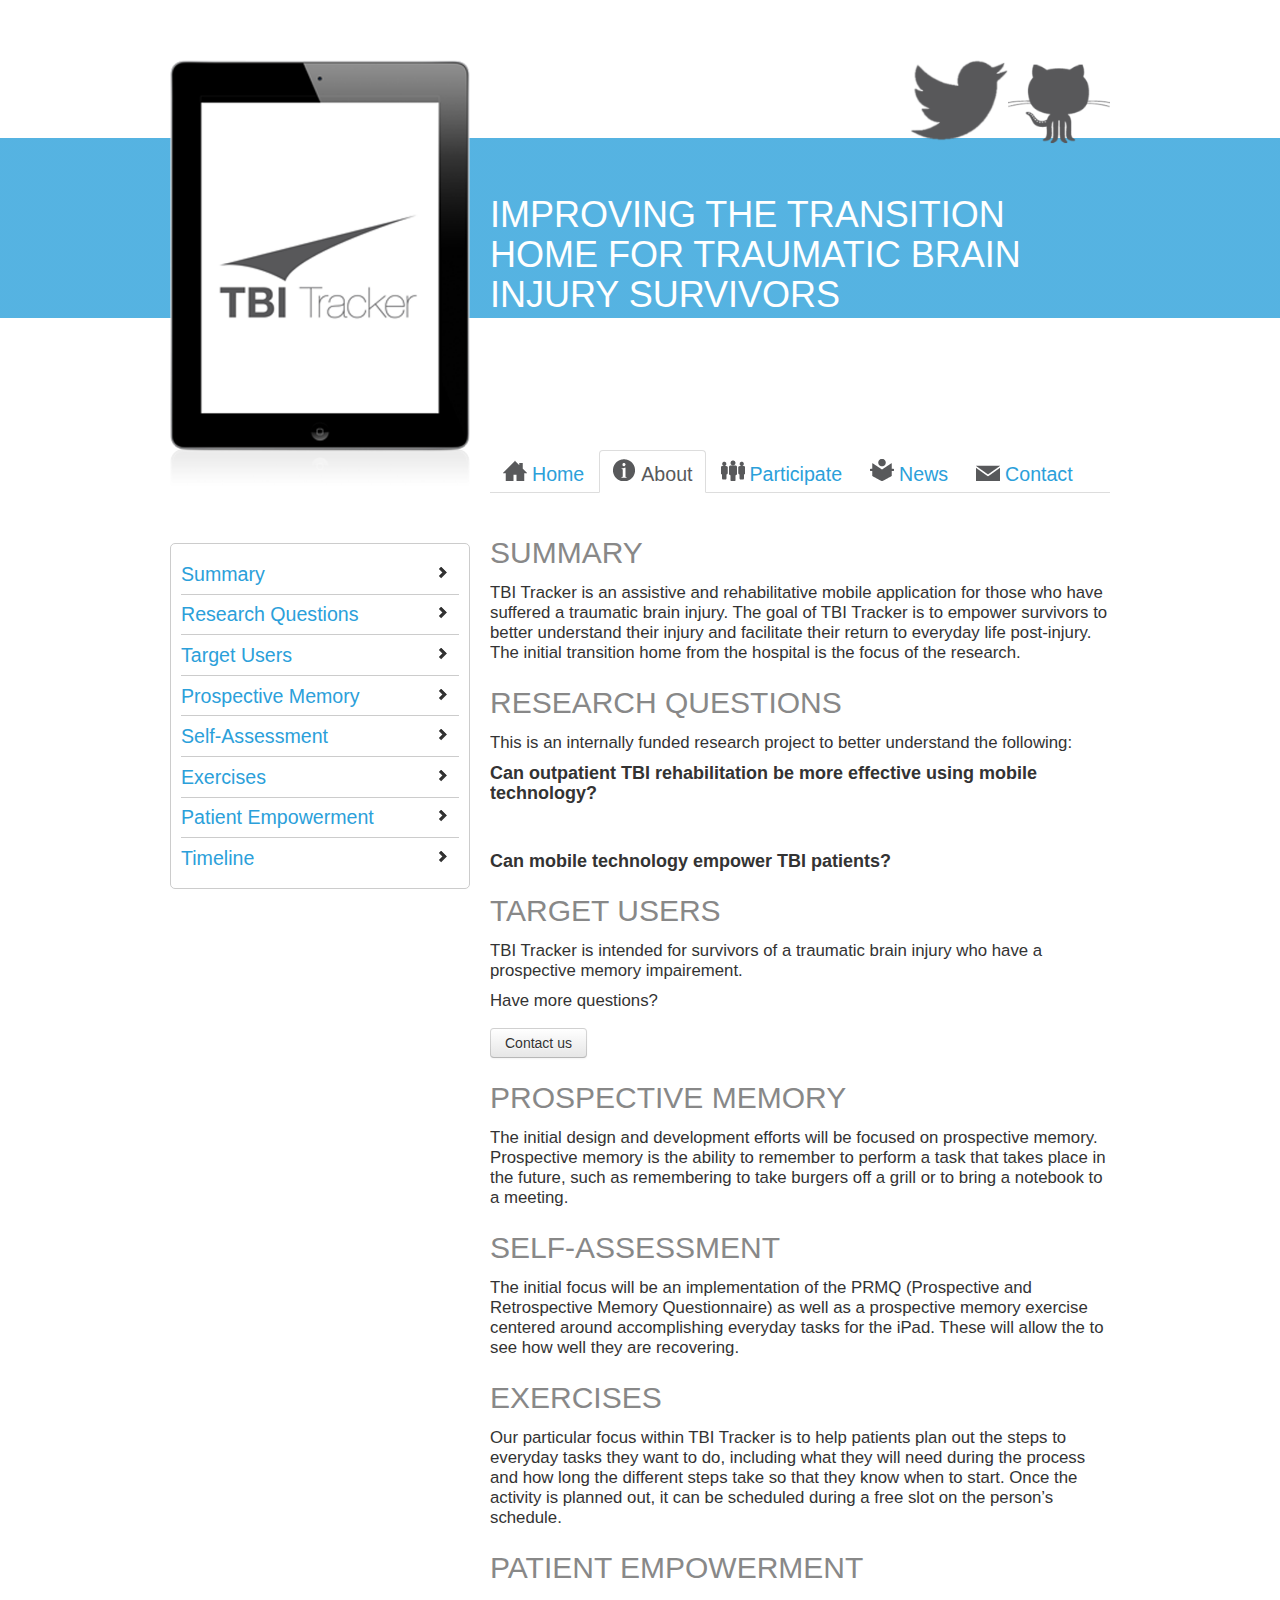
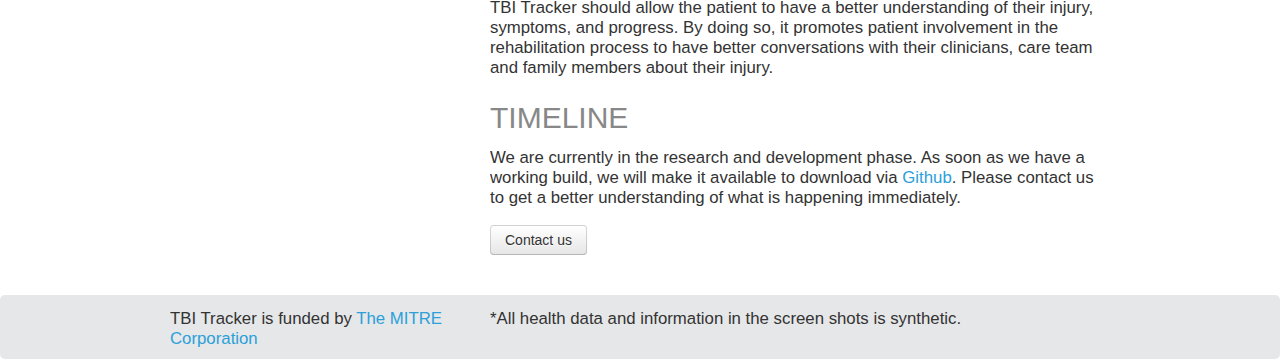
==== about.html @ c013d0bd "Revisions" ====
<!doctype html>
<html>
	<head> 
	  <meta charset=utf-8>
	  <title>TBI Tracker | About</title>
	    <!-- Enable IE9 Standards mode -->
	  <meta http-equiv="X-UA-Compatible" content="IE=9" >
	    <!--[if lt IE 9]>
	    <script src="//html5shiv.googlecode.com/svn/trunk/html5.js"></script>
	    <![endif]-->
		<link rel="stylesheet" href="css/master.css" type="text/css" />  
	  <link rel="icon" type="image/png" href="images/TBI_small.png"/>
	  <meta name="viewport" content="width=device-width, initial-scale=1.0">
	  <script src="http://ajax.googleapis.com/ajax/libs/jquery/1.7.1/jquery.min.js"></script>
	  
	    <script>
				$(document).ready(function () {  
				  var top = $('#sidebar').offset().top - parseFloat($('#sidebar').css('marginTop').replace(/auto/, 0));
				  
				  console.log($('#sidebar').css('marginTop'));
				  
				  console.log(top);
				  
				  $(window).scroll(function (event) {
				    // what the y position of the scroll is
			    	var y = $(this).scrollTop();
			  
			    // whether that's below the form
			    	if (y >= top) {
			      // if so, ad the fixed class
			     	 $('#sidebar').addClass('fixed');
			   	 } else {
			      // otherwise remove it
			      $('#sidebar').removeClass('fixed');
			    }
			  });
			});
	    </script>
  </head>
	<body class="wrapper">
	 	<header class="">
	 		<div class="vignette">
	 		</div>
 			<div class="container">
 				<div class="row">
 					<div class="span4">
 						<img id="ipad" src="images/iPad_US_Vertical_sRGB.png">
 					</div>
 					<div class="span8">
 						<div class="row">
 							<div class="offset4 span4">
		 						<span class="external-bar twitt">
		 							<a href="https://github.com/TBITracker">
		 								<img src="images/octocat.png" alt="GitHub Logo" /></a>
		 						</span>
		 						<span class="external-bar">
		 							<a href="https://twitter.com/TBITracker">
		 								<img src="images/twitter-bird-light-bgs.png" alt="Twitter Logo" /></a>
		 						</span>
		 					</div>
 						</div>
 						<div class="row">
 							<div class="span8">
 								<h1 class="tag">Improving the Transition Home for TRAUMATIC BRAIN INJURY Survivors</h1>
 							</div>
 						</div>
 						<div class="row">
 							<div class="span8">
 								<nav class="tabbable">
									<ul class="nav nav-tabs">
										<li class="">
											<a href="index.html"><img src="images/home.png" alt="homeIcon" />Home</a></li>
										<li class="active">
											<a href="about.html"><img src="images/about.png" alt="homeIcon"/>About</a></li>
										<li class="">
											<a href="participate.html"><img src="images/part.png" alt="homeIcon"/>Participate</a></li>
										<li class="">
											<a href="news.html"><img src="images/news.png" alt="homeIcon"/>News</a></li>
										<li class=""><a href="contact.html"><img src="images/contact.png" alt="homeIcon"/>Contact</a></li>
									</ul>
								</nav>
 							</div>
 						</div>
 					</div>
 				</div>	
			</div>
		</header>
		<div class="container content">
			<div class="row">
				<div id="sidebarwrapper" class="">
					<div class="tabs-left sidenav span4" id="sidebar">
						<ul class=""> 
							<li>
								<a href="#summarya">Summary
									<i class="icon-chevron-right"></i>
								</a>
							</li>
							<li>
								<a href="#researchq">Research Questions
									<i class="icon-chevron-right"></i>
								</a>
							</li>
							<li>
								<a href="#targetu">Target Users
									<i class="icon-chevron-right"></i>
								</a>	
							</li>
							<li>
								<a href="#memory">Prospective Memory
									<i class="icon-chevron-right"></i>
								</a>
							</li>
							<li>
								<a href="#assessment">Self-Assessment
									<i class="icon-chevron-right"></i>
								</a>
							</li>
							<li>
								<a href="#exercise">Exercises
									<i class="icon-chevron-right"></i>
								</a>
							</li>
							<li>						
								<a href="#empowerment">Patient Empowerment
										<i class="icon-chevron-right"></i>
								</a>
							</li>
							<li>
								<a href="#timeline">Timeline
									<i class="icon-chevron-right"></i>
								</a>
							</li>
						</ul>
					</div>
				</div>
				<div class="offset4 span8 tab-content">
					<section id="summarya">
						<h2>Summary</h2>
						<p>TBI Tracker is an assistive and rehabilitative mobile application for those who have suffered a traumatic brain injury.  The goal of TBI Tracker is to empower survivors to better understand their injury and facilitate their return to everyday life post-injury.  The initial transition home from the hospital is the focus of the research.</p>
					</section>
					<section id="researchq">
						<h2>Research Questions</h2>
						<p>This is an internally funded research project to better understand the following:
						</p>
						<h4>Can outpatient TBI rehabilitation be more effective using mobile technology?</h4>
						<br>
						<h4>Can mobile technology empower TBI patients?</h4>
					</section>
					<section id="targetu">
						<h2>Target Users</h2>
						<p>TBI Tracker is intended for survivors of a traumatic brain injury who have a prospective memory impairement.
						</p>
						<p>Have more questions? 
						</p>
						<a class="btn" href="contact.html">Contact us</a>
					<section id="memory">
						<h2>Prospective Memory</h2>

						<p>The initial design and development efforts will be focused on prospective memory. Prospective memory is the ability to remember to perform a task that takes place in the future, such as remembering to take burgers off a grill or to bring a notebook to a meeting.  </p>
					</section>
					<section id="assessment">
						<h2>Self-Assessment</h2>
						<p>
						The initial focus will be an implementation of the PRMQ (Prospective and Retrospective Memory Questionnaire) as well as a prospective memory exercise centered around accomplishing everyday tasks for the iPad.  These will allow the to see how well they are recovering.</p>
					</section>
					<section id="exercise">
						<h2>Exercises</h2>
						<p>
						Our particular focus within TBI Tracker is to help patients plan out the steps to everyday tasks they want to do, including what they will need during the process and how long the different steps take so that they know when to start.  Once the activity is planned out, it can be scheduled during a free slot on the person’s schedule.</p>
					</section>
					<section id="empowerment">
						<h2>Patient Empowerment</h2>

						<p>TBI Tracker should allow the patient to have a better understanding of their injury, symptoms, and progress.  By doing so, it promotes patient involvement in the rehabilitation process to have better conversations with their clinicians, care team and family members about their injury.</p>
					</section>
					<section id="timeline">
						<h2>Timeline</h2>

						<p>We are currently in the research and development phase.  As soon as we have a working build, we will make it available to download via <a href="https://github.com/TBITracker">Github</a>.  Please contact us to get a better understanding of what is happening immediately.</p> <a href="contact.html" class="btn">Contact us</a>
					</section>
			</div>
		</div>
	</div>
		<footer id="footer">
			<div class="container">
				<div class="row"> 
					<div class="span4">
						<p>TBI Tracker is funded by 
							<a href="http://www.mitre.org/">
								The MITRE Corporation</a>
						</p>
					</div>
					<div class="span8">
						<p>*All health data and information in the screen shots is synthetic.
						</p>
					</div>
				</div>
			</div>
		</footer>
		  <script src="js/jquery-1.7.2.min.js" type="text/javascript"></script>
		  <script src="bootstrap/js/bootstrap.min.js" type="text/javascript"></script>
	</body>
</html>
---- css/master.css ----
/*
 * Bootstrap v2.0.4
 *
 * Copyright 2012 Twitter, Inc
 * Licensed under the Apache License v2.0
 * http://www.apache.org/licenses/LICENSE-2.0
 *
 * Designed and built with all the love in the world @twitter by @mdo and @fat.
 */
article,
aside,
details,
figcaption,
figure,
footer,
header,
hgroup,
nav,
section {
  display: block; }

audio,
canvas,
video {
  display: inline-block;
  *display: inline;
  *zoom: 1; }

audio:not([controls]) {
  display: none; }

html {
  font-size: 100%;
  -webkit-text-size-adjust: 100%;
  -ms-text-size-adjust: 100%; }

a:focus {
  outline: thin dotted #333;
  outline: 5px auto -webkit-focus-ring-color;
  outline-offset: -2px; }

a:hover,
a:active {
  outline: 0; }

sub,
sup {
  position: relative;
  font-size: 75%;
  line-height: 0;
  vertical-align: baseline; }

sup {
  top: -0.5em; }

sub {
  bottom: -0.25em; }

img {
  max-width: 100%;
  height: auto;
  vertical-align: middle;
  border: 0;
  -ms-interpolation-mode: bicubic; }

#map_canvas img {
  max-width: none; }

button,
input,
select,
textarea {
  margin: 0;
  font-size: 100%;
  vertical-align: middle; }

button,
input {
  *overflow: visible;
  line-height: normal; }

button::-moz-focus-inner,
input::-moz-focus-inner {
  padding: 0;
  border: 0; }

button,
input[type="button"],
input[type="reset"],
input[type="submit"] {
  cursor: pointer;
  -webkit-appearance: button; }

input[type="search"] {
  -webkit-box-sizing: content-box;
  -moz-box-sizing: content-box;
  box-sizing: content-box;
  -webkit-appearance: textfield; }

input[type="search"]::-webkit-search-decoration,
input[type="search"]::-webkit-search-cancel-button {
  -webkit-appearance: none; }

textarea {
  overflow: auto;
  vertical-align: top; }

body {
  margin: 0;
  font-family: "Helvetica Neue", Helvetica, Arial, sans-serif;
  font-size: 14px;
  line-height: 20px;
  color: #333333;
  background-color: white; }

a {
  color: #0088cc;
  text-decoration: none; }

a:hover {
  color: #005580;
  text-decoration: underline; }

.img-rounded {
  -webkit-border-radius: 6px;
  -moz-border-radius: 6px;
  border-radius: 6px; }

.img-polaroid {
  padding: 4px;
  background-color: #fff;
  border: 1px solid #ccc;
  border: 1px solid rgba(0, 0, 0, 0.2);
  -webkit-box-shadow: 0 1px 3px rgba(0, 0, 0, 0.1);
  -moz-box-shadow: 0 1px 3px rgba(0, 0, 0, 0.1);
  box-shadow: 0 1px 3px rgba(0, 0, 0, 0.1); }

.img-circle {
  -webkit-border-radius: 500px;
  -moz-border-radius: 500px;
  border-radius: 500px; }

.row {
  margin-left: -20px;
  *zoom: 1; }
  .row:before, .row:after {
    display: table;
    content: "";
    line-height: 0; }
  .row:after {
    clear: both; }

[class*="span"] {
  float: left;
  margin-left: 20px; }

.container,
.navbar-static-top .container,
.navbar-fixed-top .container,
.navbar-fixed-bottom .container {
  width: 940px; }

.span12 {
  width: 940px; }

.span11 {
  width: 860px; }

.span10 {
  width: 780px; }

.span9 {
  width: 700px; }

.span8 {
  width: 620px; }

.span7 {
  width: 540px; }

.span6 {
  width: 460px; }

.span5 {
  width: 380px; }

.span4 {
  width: 300px; }

.span3 {
  width: 220px; }

.span2 {
  width: 140px; }

.span1 {
  width: 60px; }

.offset12 {
  margin-left: 980px; }

.offset11 {
  margin-left: 900px; }

.offset10 {
  margin-left: 820px; }

.offset9 {
  margin-left: 740px; }

.offset8 {
  margin-left: 660px; }

.offset7 {
  margin-left: 580px; }

.offset6 {
  margin-left: 500px; }

.offset5 {
  margin-left: 420px; }

.offset4 {
  margin-left: 340px; }

.offset3 {
  margin-left: 260px; }

.offset2 {
  margin-left: 180px; }

.offset1 {
  margin-left: 100px; }

.row-fluid {
  width: 100%;
  *zoom: 1; }
  .row-fluid:before, .row-fluid:after {
    display: table;
    content: "";
    line-height: 0; }
  .row-fluid:after {
    clear: both; }
  .row-fluid [class*="span"] {
    display: block;
    width: 100%;
    min-height: 30px;
    -webkit-box-sizing: border-box;
    -moz-box-sizing: border-box;
    box-sizing: border-box;
    float: left;
    margin-left: 2.12766%;
    *margin-left: 2.07447%; }
  .row-fluid [class*="span"]:first-child {
    margin-left: 0; }
  .row-fluid .span12 {
    width: 100%;
    *width: 99.94681%; }
  .row-fluid .span11 {
    width: 91.48936%;
    *width: 91.43617%; }
  .row-fluid .span10 {
    width: 82.97872%;
    *width: 82.92553%; }
  .row-fluid .span9 {
    width: 74.46809%;
    *width: 74.41489%; }
  .row-fluid .span8 {
    width: 65.95745%;
    *width: 65.90426%; }
  .row-fluid .span7 {
    width: 57.44681%;
    *width: 57.39362%; }
  .row-fluid .span6 {
    width: 48.93617%;
    *width: 48.88298%; }
  .row-fluid .span5 {
    width: 40.42553%;
    *width: 40.37234%; }
  .row-fluid .span4 {
    width: 31.91489%;
    *width: 31.8617%; }
  .row-fluid .span3 {
    width: 23.40426%;
    *width: 23.35106%; }
  .row-fluid .span2 {
    width: 14.89362%;
    *width: 14.84043%; }
  .row-fluid .span1 {
    width: 6.38298%;
    *width: 6.32979%; }
  .row-fluid .offset12 {
    margin-left: 104.25532%;
    *margin-left: 104.14894%; }
  .row-fluid .offset12:first-child {
    margin-left: 102.12766%;
    *margin-left: 102.02128%; }
  .row-fluid .offset11 {
    margin-left: 95.74468%;
    *margin-left: 95.6383%; }
  .row-fluid .offset11:first-child {
    margin-left: 93.61702%;
    *margin-left: 93.51064%; }
  .row-fluid .offset10 {
    margin-left: 87.23404%;
    *margin-left: 87.12766%; }
  .row-fluid .offset10:first-child {
    margin-left: 85.10638%;
    *margin-left: 85.0%; }
  .row-fluid .offset9 {
    margin-left: 78.7234%;
    *margin-left: 78.61702%; }
  .row-fluid .offset9:first-child {
    margin-left: 76.59574%;
    *margin-left: 76.48936%; }
  .row-fluid .offset8 {
    margin-left: 70.21277%;
    *margin-left: 70.10638%; }
  .row-fluid .offset8:first-child {
    margin-left: 68.08511%;
    *margin-left: 67.97872%; }
  .row-fluid .offset7 {
    margin-left: 61.70213%;
    *margin-left: 61.59574%; }
  .row-fluid .offset7:first-child {
    margin-left: 59.57447%;
    *margin-left: 59.46809%; }
  .row-fluid .offset6 {
    margin-left: 53.19149%;
    *margin-left: 53.08511%; }
  .row-fluid .offset6:first-child {
    margin-left: 51.06383%;
    *margin-left: 50.95745%; }
  .row-fluid .offset5 {
    margin-left: 44.68085%;
    *margin-left: 44.57447%; }
  .row-fluid .offset5:first-child {
    margin-left: 42.55319%;
    *margin-left: 42.44681%; }
  .row-fluid .offset4 {
    margin-left: 36.17021%;
    *margin-left: 36.06383%; }
  .row-fluid .offset4:first-child {
    margin-left: 34.04255%;
    *margin-left: 33.93617%; }
  .row-fluid .offset3 {
    margin-left: 27.65957%;
    *margin-left: 27.55319%; }
  .row-fluid .offset3:first-child {
    margin-left: 25.53191%;
    *margin-left: 25.42553%; }
  .row-fluid .offset2 {
    margin-left: 19.14894%;
    *margin-left: 19.04255%; }
  .row-fluid .offset2:first-child {
    margin-left: 17.02128%;
    *margin-left: 16.91489%; }
  .row-fluid .offset1 {
    margin-left: 10.6383%;
    *margin-left: 10.53191%; }
  .row-fluid .offset1:first-child {
    margin-left: 8.51064%;
    *margin-left: 8.40426%; }

[class*="span"].hide,
.row-fluid [class*="span"].hide {
  display: none; }

[class*="span"].pull-right,
.row-fluid [class*="span"].pull-right {
  float: right; }

.container {
  margin-right: auto;
  margin-left: auto;
  *zoom: 1; }
  .container:before, .container:after {
    display: table;
    content: "";
    line-height: 0; }
  .container:after {
    clear: both; }

.container-fluid {
  padding-right: 20px;
  padding-left: 20px;
  *zoom: 1; }
  .container-fluid:before, .container-fluid:after {
    display: table;
    content: "";
    line-height: 0; }
  .container-fluid:after {
    clear: both; }

p {
  margin: 0 0 10px; }

.lead {
  margin-bottom: 20px;
  font-size: 20px;
  font-weight: 200;
  line-height: 30px; }

small {
  font-size: 85%; }

strong {
  font-weight: bold; }

em {
  font-style: italic; }

cite {
  font-style: normal; }

.muted {
  color: #999999; }

h1, h2, h3, h4, h5, h6 {
  margin: 10px 0;
  font-family: inherit;
  font-weight: bold;
  line-height: 1;
  color: inherit;
  text-rendering: optimizelegibility; }
  h1 small, h2 small, h3 small, h4 small, h5 small, h6 small {
    font-weight: normal;
    line-height: 1;
    color: #999999; }

h1 {
  font-size: 36px;
  line-height: 40px; }

h2 {
  font-size: 30px;
  line-height: 40px; }

h3 {
  font-size: 24px;
  line-height: 40px; }

h4 {
  font-size: 18px;
  line-height: 20px; }

h5 {
  font-size: 14px;
  line-height: 20px; }

h6 {
  font-size: 12px;
  line-height: 20px; }

h1 small {
  font-size: 24px; }

h2 small {
  font-size: 18px; }

h3 small {
  font-size: 14px; }

h4 small {
  font-size: 14px; }

.page-header {
  padding-bottom: 9px;
  margin: 20px 0 30px;
  border-bottom: 1px solid #eeeeee; }

ul, ol {
  padding: 0;
  margin: 0 0 10px 25px; }

ul ul,
ul ol,
ol ol,
ol ul {
  margin-bottom: 0; }

li {
  line-height: 20px; }

ul.unstyled,
ol.unstyled {
  margin-left: 0;
  list-style: none; }

dl {
  margin-bottom: 20px; }

dt,
dd {
  line-height: 20px; }

dt {
  font-weight: bold; }

dd {
  margin-left: 10px; }

.dl-horizontal dt {
  float: left;
  width: 120px;
  clear: left;
  text-align: right;
  overflow: hidden;
  text-overflow: ellipsis;
  white-space: nowrap; }
.dl-horizontal dd {
  margin-left: 130px; }

hr {
  margin: 20px 0;
  border: 0;
  border-top: 1px solid #eeeeee;
  border-bottom: 1px solid white; }

abbr[title] {
  cursor: help;
  border-bottom: 1px dotted #999999; }

abbr.initialism {
  font-size: 90%;
  text-transform: uppercase; }

blockquote {
  padding: 0 0 0 15px;
  margin: 0 0 20px;
  border-left: 5px solid #eeeeee; }
  blockquote p {
    margin-bottom: 0;
    font-size: 16px;
    font-weight: 300;
    line-height: 25px; }
  blockquote small {
    display: block;
    line-height: 20px;
    color: #999999; }
    blockquote small:before {
      content: '\2014 \00A0'; }
  blockquote.pull-right {
    float: right;
    padding-right: 15px;
    padding-left: 0;
    border-right: 5px solid #eeeeee;
    border-left: 0; }
    blockquote.pull-right p,
    blockquote.pull-right small {
      text-align: right; }
    blockquote.pull-right small:before {
      content: ''; }
    blockquote.pull-right small:after {
      content: '\00A0 \2014'; }

q:before,
q:after,
blockquote:before,
blockquote:after {
  content: ""; }

address {
  display: block;
  margin-bottom: 20px;
  font-style: normal;
  line-height: 20px; }

code,
pre {
  padding: 0 3px 2px;
  font-family: Monaco, Menlo, Consolas, "Courier New", monospace;
  font-size: 12px;
  color: #333333;
  -webkit-border-radius: 3px;
  -moz-border-radius: 3px;
  border-radius: 3px; }

code {
  padding: 2px 4px;
  color: #d14;
  background-color: #f7f7f9;
  border: 1px solid #e1e1e8; }

pre {
  display: block;
  padding: 9.5px;
  margin: 0 0 10px;
  font-size: 13px;
  line-height: 20px;
  word-break: break-all;
  word-wrap: break-word;
  white-space: pre;
  white-space: pre-wrap;
  background-color: #f5f5f5;
  border: 1px solid #ccc;
  border: 1px solid rgba(0, 0, 0, 0.15);
  -webkit-border-radius: 4px;
  -moz-border-radius: 4px;
  border-radius: 4px; }
  pre.prettyprint {
    margin-bottom: 20px; }
  pre code {
    padding: 0;
    color: inherit;
    background-color: transparent;
    border: 0; }

.pre-scrollable {
  max-height: 340px;
  overflow-y: scroll; }

form {
  margin: 0 0 20px; }

fieldset {
  padding: 0;
  margin: 0;
  border: 0; }

legend {
  display: block;
  width: 100%;
  padding: 0;
  margin-bottom: 20px;
  font-size: 21px;
  line-height: 40px;
  color: #333333;
  border: 0;
  border-bottom: 1px solid #e5e5e5; }
  legend small {
    font-size: 15px;
    color: #999999; }

label,
input,
button,
select,
textarea {
  font-size: 14px;
  font-weight: normal;
  line-height: 20px; }

input,
button,
select,
textarea {
  font-family: "Helvetica Neue", Helvetica, Arial, sans-serif; }

label {
  display: block;
  margin-bottom: 5px; }

select,
textarea,
input[type="text"],
input[type="password"],
input[type="datetime"],
input[type="datetime-local"],
input[type="date"],
input[type="month"],
input[type="time"],
input[type="week"],
input[type="number"],
input[type="email"],
input[type="url"],
input[type="search"],
input[type="tel"],
input[type="color"],
.uneditable-input {
  display: inline-block;
  height: 20px;
  padding: 4px 6px;
  margin-bottom: 9px;
  font-size: 14px;
  line-height: 20px;
  color: #555555;
  -webkit-border-radius: 3px;
  -moz-border-radius: 3px;
  border-radius: 3px; }

input,
textarea {
  width: 210px; }

textarea {
  height: auto; }

textarea,
input[type="text"],
input[type="password"],
input[type="datetime"],
input[type="datetime-local"],
input[type="date"],
input[type="month"],
input[type="time"],
input[type="week"],
input[type="number"],
input[type="email"],
input[type="url"],
input[type="search"],
input[type="tel"],
input[type="color"],
.uneditable-input {
  background-color: white;
  border: 1px solid #cccccc;
  -webkit-box-shadow: inset 0 1px 1px rgba(0, 0, 0, 0.075);
  -moz-box-shadow: inset 0 1px 1px rgba(0, 0, 0, 0.075);
  box-shadow: inset 0 1px 1px rgba(0, 0, 0, 0.075);
  -webkit-transition: border linear 0.2s, box-shadow linear 0.2s;
  -moz-transition: border linear 0.2s, box-shadow linear 0.2s;
  -o-transition: border linear 0.2s, box-shadow linear 0.2s;
  transition: border linear 0.2s, box-shadow linear 0.2s; }
  textarea:focus,
  input[type="text"]:focus,
  input[type="password"]:focus,
  input[type="datetime"]:focus,
  input[type="datetime-local"]:focus,
  input[type="date"]:focus,
  input[type="month"]:focus,
  input[type="time"]:focus,
  input[type="week"]:focus,
  input[type="number"]:focus,
  input[type="email"]:focus,
  input[type="url"]:focus,
  input[type="search"]:focus,
  input[type="tel"]:focus,
  input[type="color"]:focus,
  .uneditable-input:focus {
    border-color: rgba(82, 168, 236, 0.8);
    outline: 0;
    outline: thin dotted \9;
    /* IE6-9 */
    -webkit-box-shadow: inset 0 1px 1px rgba(0, 0, 0, 0.075), 0 0 8px rgba(82, 168, 236, 0.6);
    -moz-box-shadow: inset 0 1px 1px rgba(0, 0, 0, 0.075), 0 0 8px rgba(82, 168, 236, 0.6);
    box-shadow: inset 0 1px 1px rgba(0, 0, 0, 0.075), 0 0 8px rgba(82, 168, 236, 0.6); }

input[type="radio"],
input[type="checkbox"] {
  margin: 4px 0 0;
  *margin-top: 0;
  /* IE7 */
  margin-top: 1px \9;
  /* IE8-9 */
  line-height: normal;
  cursor: pointer; }

input[type="file"],
input[type="image"],
input[type="submit"],
input[type="reset"],
input[type="button"],
input[type="radio"],
input[type="checkbox"] {
  width: auto; }

select,
input[type="file"] {
  height: 30px;
  /* In IE7, the height of the select element cannot be changed by height, only font-size */
  *margin-top: 4px;
  /* For IE7, add top margin to align select with labels */
  line-height: 30px; }

select {
  width: 220px;
  border: 1px solid #bbb;
  background-color: white; }

select[multiple],
select[size] {
  height: auto; }

select:focus,
input[type="file"]:focus,
input[type="radio"]:focus,
input[type="checkbox"]:focus {
  outline: thin dotted #333;
  outline: 5px auto -webkit-focus-ring-color;
  outline-offset: -2px; }

.uneditable-input,
.uneditable-textarea {
  color: #999999;
  background-color: #fcfcfc;
  border-color: #cccccc;
  -webkit-box-shadow: inset 0 1px 2px rgba(0, 0, 0, 0.025);
  -moz-box-shadow: inset 0 1px 2px rgba(0, 0, 0, 0.025);
  box-shadow: inset 0 1px 2px rgba(0, 0, 0, 0.025);
  cursor: not-allowed; }

.uneditable-input {
  overflow: hidden;
  white-space: nowrap; }

.uneditable-textarea {
  width: auto;
  height: auto; }

input:-moz-placeholder,
textarea:-moz-placeholder {
  color: #999999; }
input:-ms-input-placeholder,
textarea:-ms-input-placeholder {
  color: #999999; }
input::-webkit-input-placeholder,
textarea::-webkit-input-placeholder {
  color: #999999; }

.radio,
.checkbox {
  min-height: 18px;
  padding-left: 18px; }

.radio input[type="radio"],
.checkbox input[type="checkbox"] {
  float: left;
  margin-left: -18px; }

.controls > .radio:first-child,
.controls > .checkbox:first-child {
  padding-top: 5px; }

.radio.inline,
.checkbox.inline {
  display: inline-block;
  padding-top: 5px;
  margin-bottom: 0;
  vertical-align: middle; }

.radio.inline + .radio.inline,
.checkbox.inline + .checkbox.inline {
  margin-left: 10px; }

.input-mini {
  width: 60px; }

.input-small {
  width: 90px; }

.input-medium {
  width: 150px; }

.input-large {
  width: 210px; }

.input-xlarge {
  width: 270px; }

.input-xxlarge {
  width: 530px; }

input[class*="span"],
select[class*="span"],
textarea[class*="span"],
.uneditable-input[class*="span"],
.row-fluid input[class*="span"],
.row-fluid select[class*="span"],
.row-fluid textarea[class*="span"],
.row-fluid .uneditable-input[class*="span"] {
  float: none;
  margin-left: 0; }

.input-append input[class*="span"],
.input-append .uneditable-input[class*="span"],
.input-prepend input[class*="span"],
.input-prepend .uneditable-input[class*="span"],
.row-fluid input[class*="span"],
.row-fluid select[class*="span"],
.row-fluid textarea[class*="span"],
.row-fluid .uneditable-input[class*="span"],
.row-fluid .input-prepend [class*="span"],
.row-fluid .input-append [class*="span"] {
  display: inline-block; }

input,
textarea,
.uneditable-input {
  margin-left: 0; }

.controls-row [class*="span"] + [class*="span"] {
  margin-left: 20px; }

input.span12,
textarea.span12,
.uneditable-input.span12 {
  width: 926px; }

input.span11,
textarea.span11,
.uneditable-input.span11 {
  width: 846px; }

input.span10,
textarea.span10,
.uneditable-input.span10 {
  width: 766px; }

input.span9,
textarea.span9,
.uneditable-input.span9 {
  width: 686px; }

input.span8,
textarea.span8,
.uneditable-input.span8 {
  width: 606px; }

input.span7,
textarea.span7,
.uneditable-input.span7 {
  width: 526px; }

input.span6,
textarea.span6,
.uneditable-input.span6 {
  width: 446px; }

input.span5,
textarea.span5,
.uneditable-input.span5 {
  width: 366px; }

input.span4,
textarea.span4,
.uneditable-input.span4 {
  width: 286px; }

input.span3,
textarea.span3,
.uneditable-input.span3 {
  width: 206px; }

input.span2,
textarea.span2,
.uneditable-input.span2 {
  width: 126px; }

input.span1,
textarea.span1,
.uneditable-input.span1 {
  width: 46px; }

.controls-row {
  *zoom: 1; }
  .controls-row:before, .controls-row:after {
    display: table;
    content: "";
    line-height: 0; }
  .controls-row:after {
    clear: both; }

.controls-row [class*="span"] {
  float: left; }

input[disabled],
select[disabled],
textarea[disabled],
input[readonly],
select[readonly],
textarea[readonly] {
  cursor: not-allowed;
  background-color: #eeeeee; }

input[type="radio"][disabled],
input[type="checkbox"][disabled],
input[type="radio"][readonly],
input[type="checkbox"][readonly] {
  background-color: transparent; }

.control-group.warning > label,
.control-group.warning .help-block,
.control-group.warning .help-inline {
  color: #c09853; }
.control-group.warning .checkbox,
.control-group.warning .radio,
.control-group.warning input,
.control-group.warning select,
.control-group.warning textarea {
  color: #c09853;
  border-color: #c09853;
  -webkit-box-shadow: inset 0 1px 1px rgba(0, 0, 0, 0.075);
  -moz-box-shadow: inset 0 1px 1px rgba(0, 0, 0, 0.075);
  box-shadow: inset 0 1px 1px rgba(0, 0, 0, 0.075); }
  .control-group.warning .checkbox:focus,
  .control-group.warning .radio:focus,
  .control-group.warning input:focus,
  .control-group.warning select:focus,
  .control-group.warning textarea:focus {
    border-color: #a47e3c;
    -webkit-box-shadow: inset 0 1px 1px rgba(0, 0, 0, 0.075), 0 0 6px #dbc59e;
    -moz-box-shadow: inset 0 1px 1px rgba(0, 0, 0, 0.075), 0 0 6px #dbc59e;
    box-shadow: inset 0 1px 1px rgba(0, 0, 0, 0.075), 0 0 6px #dbc59e; }
.control-group.warning .input-prepend .add-on,
.control-group.warning .input-append .add-on {
  color: #c09853;
  background-color: #fcf8e3;
  border-color: #c09853; }

.control-group.error > label,
.control-group.error .help-block,
.control-group.error .help-inline {
  color: #b94a48; }
.control-group.error .checkbox,
.control-group.error .radio,
.control-group.error input,
.control-group.error select,
.control-group.error textarea {
  color: #b94a48;
  border-color: #b94a48;
  -webkit-box-shadow: inset 0 1px 1px rgba(0, 0, 0, 0.075);
  -moz-box-shadow: inset 0 1px 1px rgba(0, 0, 0, 0.075);
  box-shadow: inset 0 1px 1px rgba(0, 0, 0, 0.075); }
  .control-group.error .checkbox:focus,
  .control-group.error .radio:focus,
  .control-group.error input:focus,
  .control-group.error select:focus,
  .control-group.error textarea:focus {
    border-color: #953b39;
    -webkit-box-shadow: inset 0 1px 1px rgba(0, 0, 0, 0.075), 0 0 6px #d59392;
    -moz-box-shadow: inset 0 1px 1px rgba(0, 0, 0, 0.075), 0 0 6px #d59392;
    box-shadow: inset 0 1px 1px rgba(0, 0, 0, 0.075), 0 0 6px #d59392; }
.control-group.error .input-prepend .add-on,
.control-group.error .input-append .add-on {
  color: #b94a48;
  background-color: #f2dede;
  border-color: #b94a48; }

.control-group.success > label,
.control-group.success .help-block,
.control-group.success .help-inline {
  color: #468847; }
.control-group.success .checkbox,
.control-group.success .radio,
.control-group.success input,
.control-group.success select,
.control-group.success textarea {
  color: #468847;
  border-color: #468847;
  -webkit-box-shadow: inset 0 1px 1px rgba(0, 0, 0, 0.075);
  -moz-box-shadow: inset 0 1px 1px rgba(0, 0, 0, 0.075);
  box-shadow: inset 0 1px 1px rgba(0, 0, 0, 0.075); }
  .control-group.success .checkbox:focus,
  .control-group.success .radio:focus,
  .control-group.success input:focus,
  .control-group.success select:focus,
  .control-group.success textarea:focus {
    border-color: #356635;
    -webkit-box-shadow: inset 0 1px 1px rgba(0, 0, 0, 0.075), 0 0 6px #7aba7b;
    -moz-box-shadow: inset 0 1px 1px rgba(0, 0, 0, 0.075), 0 0 6px #7aba7b;
    box-shadow: inset 0 1px 1px rgba(0, 0, 0, 0.075), 0 0 6px #7aba7b; }
.control-group.success .input-prepend .add-on,
.control-group.success .input-append .add-on {
  color: #468847;
  background-color: #dff0d8;
  border-color: #468847; }

input:focus:required:invalid,
textarea:focus:required:invalid,
select:focus:required:invalid {
  color: #b94a48;
  border-color: #ee5f5b; }
  input:focus:required:invalid:focus,
  textarea:focus:required:invalid:focus,
  select:focus:required:invalid:focus {
    border-color: #e9322d;
    -webkit-box-shadow: 0 0 6px #f8b9b7;
    -moz-box-shadow: 0 0 6px #f8b9b7;
    box-shadow: 0 0 6px #f8b9b7; }

.form-actions {
  padding: 19px 20px 20px;
  margin-top: 20px;
  margin-bottom: 20px;
  background-color: whitesmoke;
  border-top: 1px solid #e5e5e5;
  *zoom: 1; }
  .form-actions:before, .form-actions:after {
    display: table;
    content: "";
    line-height: 0; }
  .form-actions:after {
    clear: both; }

.help-block,
.help-inline {
  color: #595959; }

.help-block {
  display: block;
  margin-bottom: 10px; }

.help-inline {
  display: inline-block;
  *display: inline;
  /* IE7 inline-block hack */
  *zoom: 1;
  vertical-align: middle;
  padding-left: 5px; }

.input-append,
.input-prepend {
  margin-bottom: 5px;
  font-size: 0;
  white-space: nowrap; }
  .input-append input,
  .input-append select,
  .input-append .uneditable-input,
  .input-prepend input,
  .input-prepend select,
  .input-prepend .uneditable-input {
    position: relative;
    margin-bottom: 0;
    *margin-left: 0;
    font-size: 14px;
    vertical-align: top;
    -webkit-border-radius: 0 3px 3px 0;
    -moz-border-radius: 0 3px 3px 0;
    border-radius: 0 3px 3px 0; }
    .input-append input:focus,
    .input-append select:focus,
    .input-append .uneditable-input:focus,
    .input-prepend input:focus,
    .input-prepend select:focus,
    .input-prepend .uneditable-input:focus {
      z-index: 2; }
  .input-append .add-on,
  .input-prepend .add-on {
    display: inline-block;
    width: auto;
    height: 20px;
    min-width: 16px;
    padding: 4px 5px;
    font-size: 14px;
    font-weight: normal;
    line-height: 20px;
    text-align: center;
    text-shadow: 0 1px 0 white;
    background-color: #eeeeee;
    border: 1px solid #ccc; }
  .input-append .add-on,
  .input-append .btn,
  .input-prepend .add-on,
  .input-prepend .btn {
    margin-left: -1px;
    vertical-align: top;
    -webkit-border-radius: 0;
    -moz-border-radius: 0;
    border-radius: 0; }
  .input-append .active,
  .input-prepend .active {
    background-color: #a9dba9;
    border-color: #46a546; }

.input-prepend .add-on,
.input-prepend .btn {
  margin-right: -1px; }
.input-prepend .add-on:first-child,
.input-prepend .btn:first-child {
  -webkit-border-radius: 3px 0 0 3px;
  -moz-border-radius: 3px 0 0 3px;
  border-radius: 3px 0 0 3px; }

.input-append input,
.input-append select,
.input-append .uneditable-input {
  -webkit-border-radius: 3px 0 0 3px;
  -moz-border-radius: 3px 0 0 3px;
  border-radius: 3px 0 0 3px; }
.input-append .add-on:last-child,
.input-append .btn:last-child {
  -webkit-border-radius: 0 3px 3px 0;
  -moz-border-radius: 0 3px 3px 0;
  border-radius: 0 3px 3px 0; }

.input-prepend.input-append input,
.input-prepend.input-append select,
.input-prepend.input-append .uneditable-input {
  -webkit-border-radius: 0;
  -moz-border-radius: 0;
  border-radius: 0; }
.input-prepend.input-append .add-on:first-child,
.input-prepend.input-append .btn:first-child {
  margin-right: -1px;
  -webkit-border-radius: 3px 0 0 3px;
  -moz-border-radius: 3px 0 0 3px;
  border-radius: 3px 0 0 3px; }
.input-prepend.input-append .add-on:last-child,
.input-prepend.input-append .btn:last-child {
  margin-left: -1px;
  -webkit-border-radius: 0 3px 3px 0;
  -moz-border-radius: 0 3px 3px 0;
  border-radius: 0 3px 3px 0; }

input.search-query {
  padding-right: 14px;
  padding-right: 4px \9;
  padding-left: 14px;
  padding-left: 4px \9;
  /* IE7-8 doesn't have border-radius, so don't indent the padding */
  margin-bottom: 0;
  -webkit-border-radius: 15px;
  -moz-border-radius: 15px;
  border-radius: 15px; }

/* Allow for input prepend/append in search forms */
.form-search .input-append .search-query,
.form-search .input-prepend .search-query {
  -webkit-border-radius: 0;
  -moz-border-radius: 0;
  border-radius: 0; }

.form-search .input-append .search-query {
  -webkit-border-radius: 14px 0 0 14px;
  -moz-border-radius: 14px 0 0 14px;
  border-radius: 14px 0 0 14px; }

.form-search .input-append .btn {
  -webkit-border-radius: 0 14px 14px 0;
  -moz-border-radius: 0 14px 14px 0;
  border-radius: 0 14px 14px 0; }

.form-search .input-prepend .search-query {
  -webkit-border-radius: 0 14px 14px 0;
  -moz-border-radius: 0 14px 14px 0;
  border-radius: 0 14px 14px 0; }

.form-search .input-prepend .btn {
  -webkit-border-radius: 14px 0 0 14px;
  -moz-border-radius: 14px 0 0 14px;
  border-radius: 14px 0 0 14px; }

.form-search input,
.form-search textarea,
.form-search select,
.form-search .help-inline,
.form-search .uneditable-input,
.form-search .input-prepend,
.form-search .input-append,
.form-inline input,
.form-inline textarea,
.form-inline select,
.form-inline .help-inline,
.form-inline .uneditable-input,
.form-inline .input-prepend,
.form-inline .input-append,
.form-horizontal input,
.form-horizontal textarea,
.form-horizontal select,
.form-horizontal .help-inline,
.form-horizontal .uneditable-input,
.form-horizontal .input-prepend,
.form-horizontal .input-append {
  display: inline-block;
  *display: inline;
  /* IE7 inline-block hack */
  *zoom: 1;
  margin-bottom: 0;
  vertical-align: middle; }
.form-search .hide,
.form-inline .hide,
.form-horizontal .hide {
  display: none; }

.form-search label,
.form-inline label,
.form-search .btn-group,
.form-inline .btn-group {
  display: inline-block; }

.form-search .input-append,
.form-inline .input-append,
.form-search .input-prepend,
.form-inline .input-prepend {
  margin-bottom: 0; }

.form-search .radio,
.form-search .checkbox,
.form-inline .radio,
.form-inline .checkbox {
  padding-left: 0;
  margin-bottom: 0;
  vertical-align: middle; }

.form-search .radio input[type="radio"],
.form-search .checkbox input[type="checkbox"],
.form-inline .radio input[type="radio"],
.form-inline .checkbox input[type="checkbox"] {
  float: left;
  margin-right: 3px;
  margin-left: 0; }

.control-group {
  margin-bottom: 10px; }

legend + .control-group {
  margin-top: 20px;
  -webkit-margin-top-collapse: separate; }

.form-horizontal .control-group {
  margin-bottom: 20px;
  *zoom: 1; }
  .form-horizontal .control-group:before, .form-horizontal .control-group:after {
    display: table;
    content: "";
    line-height: 0; }
  .form-horizontal .control-group:after {
    clear: both; }
.form-horizontal .control-label {
  float: left;
  width: 140px;
  padding-top: 5px;
  text-align: right; }
.form-horizontal .controls {
  *display: inline-block;
  *padding-left: 20px;
  margin-left: 160px;
  *margin-left: 0; }
  .form-horizontal .controls:first-child {
    *padding-left: 160px; }
.form-horizontal .help-block {
  margin-top: 10px;
  margin-bottom: 0; }
.form-horizontal .form-actions {
  padding-left: 160px; }

table {
  max-width: 100%;
  background-color: transparent;
  border-collapse: collapse;
  border-spacing: 0; }

.table {
  width: 100%;
  margin-bottom: 20px; }
  .table th,
  .table td {
    padding: 8px;
    line-height: 20px;
    text-align: left;
    vertical-align: top;
    border-top: 1px solid #dddddd; }
  .table th {
    font-weight: bold; }
  .table thead th {
    vertical-align: bottom; }
  .table caption + thead tr:first-child th,
  .table caption + thead tr:first-child td,
  .table colgroup + thead tr:first-child th,
  .table colgroup + thead tr:first-child td,
  .table thead:first-child tr:first-child th,
  .table thead:first-child tr:first-child td {
    border-top: 0; }
  .table tbody + tbody {
    border-top: 2px solid #dddddd; }

.table-condensed th,
.table-condensed td {
  padding: 4px 5px; }

.table-bordered {
  border: 1px solid #dddddd;
  border-collapse: separate;
  *border-collapse: collapse;
  border-left: 0;
  -webkit-border-radius: 4px;
  -moz-border-radius: 4px;
  border-radius: 4px; }
  .table-bordered th,
  .table-bordered td {
    border-left: 1px solid #dddddd; }
  .table-bordered caption + thead tr:first-child th,
  .table-bordered caption + tbody tr:first-child th,
  .table-bordered caption + tbody tr:first-child td,
  .table-bordered colgroup + thead tr:first-child th,
  .table-bordered colgroup + tbody tr:first-child th,
  .table-bordered colgroup + tbody tr:first-child td,
  .table-bordered thead:first-child tr:first-child th,
  .table-bordered tbody:first-child tr:first-child th,
  .table-bordered tbody:first-child tr:first-child td {
    border-top: 0; }
  .table-bordered thead:first-child tr:first-child th:first-child,
  .table-bordered tbody:first-child tr:first-child td:first-child {
    -webkit-border-top-left-radius: 4px;
    border-top-left-radius: 4px;
    -moz-border-radius-topleft: 4px; }
  .table-bordered thead:first-child tr:first-child th:last-child,
  .table-bordered tbody:first-child tr:first-child td:last-child {
    -webkit-border-top-right-radius: 4px;
    border-top-right-radius: 4px;
    -moz-border-radius-topright: 4px; }
  .table-bordered thead:last-child tr:last-child th:first-child,
  .table-bordered tbody:last-child tr:last-child td:first-child,
  .table-bordered tfoot:last-child tr:last-child td:first-child {
    -webkit-border-radius: 0 0 0 4px;
    -moz-border-radius: 0 0 0 4px;
    border-radius: 0 0 0 4px;
    -webkit-border-bottom-left-radius: 4px;
    border-bottom-left-radius: 4px;
    -moz-border-radius-bottomleft: 4px; }
  .table-bordered thead:last-child tr:last-child th:last-child,
  .table-bordered tbody:last-child tr:last-child td:last-child,
  .table-bordered tfoot:last-child tr:last-child td:last-child {
    -webkit-border-bottom-right-radius: 4px;
    border-bottom-right-radius: 4px;
    -moz-border-radius-bottomright: 4px; }
  .table-bordered caption + thead tr:first-child th:first-child,
  .table-bordered caption + tbody tr:first-child td:first-child,
  .table-bordered colgroup + thead tr:first-child th:first-child,
  .table-bordered colgroup + tbody tr:first-child td:first-child {
    -webkit-border-top-left-radius: 4px;
    border-top-left-radius: 4px;
    -moz-border-radius-topleft: 4px; }
  .table-bordered caption + thead tr:first-child th:last-child,
  .table-bordered caption + tbody tr:first-child td:last-child,
  .table-bordered colgroup + thead tr:first-child th:last-child,
  .table-bordered colgroup + tbody tr:first-child td:last-child {
    -webkit-border-top-right-radius: 4px;
    border-top-right-radius: 4px;
    -moz-border-right-topleft: 4px; }

.table-striped tbody tr:nth-child(odd) td,
.table-striped tbody tr:nth-child(odd) th {
  background-color: #f9f9f9; }

.table-hover tbody tr:hover td,
.table-hover tbody tr:hover th {
  background-color: whitesmoke; }

table [class*=span],
.row-fluid table [class*=span] {
  display: table-cell;
  float: none;
  margin-left: 0; }

table .span1 {
  float: none;
  width: 44px;
  margin-left: 0; }
table .span2 {
  float: none;
  width: 124px;
  margin-left: 0; }
table .span3 {
  float: none;
  width: 204px;
  margin-left: 0; }
table .span4 {
  float: none;
  width: 284px;
  margin-left: 0; }
table .span5 {
  float: none;
  width: 364px;
  margin-left: 0; }
table .span6 {
  float: none;
  width: 444px;
  margin-left: 0; }
table .span7 {
  float: none;
  width: 524px;
  margin-left: 0; }
table .span8 {
  float: none;
  width: 604px;
  margin-left: 0; }
table .span9 {
  float: none;
  width: 684px;
  margin-left: 0; }
table .span10 {
  float: none;
  width: 764px;
  margin-left: 0; }
table .span11 {
  float: none;
  width: 844px;
  margin-left: 0; }
table .span12 {
  float: none;
  width: 924px;
  margin-left: 0; }
table .span13 {
  float: none;
  width: 1004px;
  margin-left: 0; }
table .span14 {
  float: none;
  width: 1084px;
  margin-left: 0; }
table .span15 {
  float: none;
  width: 1164px;
  margin-left: 0; }
table .span16 {
  float: none;
  width: 1244px;
  margin-left: 0; }
table .span17 {
  float: none;
  width: 1324px;
  margin-left: 0; }
table .span18 {
  float: none;
  width: 1404px;
  margin-left: 0; }
table .span19 {
  float: none;
  width: 1484px;
  margin-left: 0; }
table .span20 {
  float: none;
  width: 1564px;
  margin-left: 0; }
table .span21 {
  float: none;
  width: 1644px;
  margin-left: 0; }
table .span22 {
  float: none;
  width: 1724px;
  margin-left: 0; }
table .span23 {
  float: none;
  width: 1804px;
  margin-left: 0; }
table .span24 {
  float: none;
  width: 1884px;
  margin-left: 0; }

.table tbody tr.success td {
  background-color: #dff0d8; }
.table tbody tr.error td {
  background-color: #f2dede; }
.table tbody tr.info td {
  background-color: #d9edf7; }

[class^="icon-"],
[class*=" icon-"] {
  display: inline-block;
  width: 14px;
  height: 14px;
  *margin-right: .3em;
  line-height: 14px;
  vertical-align: text-top;
  background-image: url("../img/glyphicons-halflings.png");
  background-position: 14px 14px;
  background-repeat: no-repeat;
  margin-top: 1px; }

/* White icons with optional class, or on hover/active states of certain elements */
.icon-white,
.nav > .active > a > [class^="icon-"],
.nav > .active > a > [class*=" icon-"],
.dropdown-menu > li > a:hover > [class^="icon-"],
.dropdown-menu > li > a:hover > [class*=" icon-"],
.dropdown-menu > .active > a > [class^="icon-"],
.dropdown-menu > .active > a > [class*=" icon-"] {
  background-image: url("../img/glyphicons-halflings-white.png"); }

.icon-glass {
  background-position: 0      0; }

.icon-music {
  background-position: -24px 0; }

.icon-search {
  background-position: -48px 0; }

.icon-envelope {
  background-position: -72px 0; }

.icon-heart {
  background-position: -96px 0; }

.icon-star {
  background-position: -120px 0; }

.icon-star-empty {
  background-position: -144px 0; }

.icon-user {
  background-position: -168px 0; }

.icon-film {
  background-position: -192px 0; }

.icon-th-large {
  background-position: -216px 0; }

.icon-th {
  background-position: -240px 0; }

.icon-th-list {
  background-position: -264px 0; }

.icon-ok {
  background-position: -288px 0; }

.icon-remove {
  background-position: -312px 0; }

.icon-zoom-in {
  background-position: -336px 0; }

.icon-zoom-out {
  background-position: -360px 0; }

.icon-off {
  background-position: -384px 0; }

.icon-signal {
  background-position: -408px 0; }

.icon-cog {
  background-position: -432px 0; }

.icon-trash {
  background-position: -456px 0; }

.icon-home {
  background-position: 0 -24px; }

.icon-file {
  background-position: -24px -24px; }

.icon-time {
  background-position: -48px -24px; }

.icon-road {
  background-position: -72px -24px; }

.icon-download-alt {
  background-position: -96px -24px; }

.icon-download {
  background-position: -120px -24px; }

.icon-upload {
  background-position: -144px -24px; }

.icon-inbox {
  background-position: -168px -24px; }

.icon-play-circle {
  background-position: -192px -24px; }

.icon-repeat {
  background-position: -216px -24px; }

.icon-refresh {
  background-position: -240px -24px; }

.icon-list-alt {
  background-position: -264px -24px; }

.icon-lock {
  background-position: -287px -24px; }

.icon-flag {
  background-position: -312px -24px; }

.icon-headphones {
  background-position: -336px -24px; }

.icon-volume-off {
  background-position: -360px -24px; }

.icon-volume-down {
  background-position: -384px -24px; }

.icon-volume-up {
  background-position: -408px -24px; }

.icon-qrcode {
  background-position: -432px -24px; }

.icon-barcode {
  background-position: -456px -24px; }

.icon-tag {
  background-position: 0 -48px; }

.icon-tags {
  background-position: -25px -48px; }

.icon-book {
  background-position: -48px -48px; }

.icon-bookmark {
  background-position: -72px -48px; }

.icon-print {
  background-position: -96px -48px; }

.icon-camera {
  background-position: -120px -48px; }

.icon-font {
  background-position: -144px -48px; }

.icon-bold {
  background-position: -167px -48px; }

.icon-italic {
  background-position: -192px -48px; }

.icon-text-height {
  background-position: -216px -48px; }

.icon-text-width {
  background-position: -240px -48px; }

.icon-align-left {
  background-position: -264px -48px; }

.icon-align-center {
  background-position: -288px -48px; }

.icon-align-right {
  background-position: -312px -48px; }

.icon-align-justify {
  background-position: -336px -48px; }

.icon-list {
  background-position: -360px -48px; }

.icon-indent-left {
  background-position: -384px -48px; }

.icon-indent-right {
  background-position: -408px -48px; }

.icon-facetime-video {
  background-position: -432px -48px; }

.icon-picture {
  background-position: -456px -48px; }

.icon-pencil {
  background-position: 0 -72px; }

.icon-map-marker {
  background-position: -24px -72px; }

.icon-adjust {
  background-position: -48px -72px; }

.icon-tint {
  background-position: -72px -72px; }

.icon-edit {
  background-position: -96px -72px; }

.icon-share {
  background-position: -120px -72px; }

.icon-check {
  background-position: -144px -72px; }

.icon-move {
  background-position: -168px -72px; }

.icon-step-backward {
  background-position: -192px -72px; }

.icon-fast-backward {
  background-position: -216px -72px; }

.icon-backward {
  background-position: -240px -72px; }

.icon-play {
  background-position: -264px -72px; }

.icon-pause {
  background-position: -288px -72px; }

.icon-stop {
  background-position: -312px -72px; }

.icon-forward {
  background-position: -336px -72px; }

.icon-fast-forward {
  background-position: -360px -72px; }

.icon-step-forward {
  background-position: -384px -72px; }

.icon-eject {
  background-position: -408px -72px; }

.icon-chevron-left {
  background-position: -432px -72px; }

.icon-chevron-right {
  background-position: -456px -72px; }

.icon-plus-sign {
  background-position: 0 -96px; }

.icon-minus-sign {
  background-position: -24px -96px; }

.icon-remove-sign {
  background-position: -48px -96px; }

.icon-ok-sign {
  background-position: -72px -96px; }

.icon-question-sign {
  background-position: -96px -96px; }

.icon-info-sign {
  background-position: -120px -96px; }

.icon-screenshot {
  background-position: -144px -96px; }

.icon-remove-circle {
  background-position: -168px -96px; }

.icon-ok-circle {
  background-position: -192px -96px; }

.icon-ban-circle {
  background-position: -216px -96px; }

.icon-arrow-left {
  background-position: -240px -96px; }

.icon-arrow-right {
  background-position: -264px -96px; }

.icon-arrow-up {
  background-position: -289px -96px; }

.icon-arrow-down {
  background-position: -312px -96px; }

.icon-share-alt {
  background-position: -336px -96px; }

.icon-resize-full {
  background-position: -360px -96px; }

.icon-resize-small {
  background-position: -384px -96px; }

.icon-plus {
  background-position: -408px -96px; }

.icon-minus {
  background-position: -433px -96px; }

.icon-asterisk {
  background-position: -456px -96px; }

.icon-exclamation-sign {
  background-position: 0 -120px; }

.icon-gift {
  background-position: -24px -120px; }

.icon-leaf {
  background-position: -48px -120px; }

.icon-fire {
  background-position: -72px -120px; }

.icon-eye-open {
  background-position: -96px -120px; }

.icon-eye-close {
  background-position: -120px -120px; }

.icon-warning-sign {
  background-position: -144px -120px; }

.icon-plane {
  background-position: -168px -120px; }

.icon-calendar {
  background-position: -192px -120px; }

.icon-random {
  background-position: -216px -120px;
  width: 16px; }

.icon-comment {
  background-position: -240px -120px; }

.icon-magnet {
  background-position: -264px -120px; }

.icon-chevron-up {
  background-position: -288px -120px; }

.icon-chevron-down {
  background-position: -313px -119px; }

.icon-retweet {
  background-position: -336px -120px; }

.icon-shopping-cart {
  background-position: -360px -120px; }

.icon-folder-close {
  background-position: -384px -120px; }

.icon-folder-open {
  background-position: -408px -120px;
  width: 16px; }

.icon-resize-vertical {
  background-position: -432px -119px; }

.icon-resize-horizontal {
  background-position: -456px -118px; }

.icon-hdd {
  background-position: 0 -144px; }

.icon-bullhorn {
  background-position: -24px -144px; }

.icon-bell {
  background-position: -48px -144px; }

.icon-certificate {
  background-position: -72px -144px; }

.icon-thumbs-up {
  background-position: -96px -144px; }

.icon-thumbs-down {
  background-position: -120px -144px; }

.icon-hand-right {
  background-position: -144px -144px; }

.icon-hand-left {
  background-position: -168px -144px; }

.icon-hand-up {
  background-position: -192px -144px; }

.icon-hand-down {
  background-position: -216px -144px; }

.icon-circle-arrow-right {
  background-position: -240px -144px; }

.icon-circle-arrow-left {
  background-position: -264px -144px; }

.icon-circle-arrow-up {
  background-position: -288px -144px; }

.icon-circle-arrow-down {
  background-position: -312px -144px; }

.icon-globe {
  background-position: -336px -144px; }

.icon-wrench {
  background-position: -360px -144px; }

.icon-tasks {
  background-position: -384px -144px; }

.icon-filter {
  background-position: -408px -144px; }

.icon-briefcase {
  background-position: -432px -144px; }

.icon-fullscreen {
  background-position: -456px -144px; }

.dropup,
.dropdown {
  position: relative; }

.dropdown-toggle {
  *margin-bottom: -3px; }

.dropdown-toggle:active,
.open .dropdown-toggle {
  outline: 0; }

.caret {
  display: inline-block;
  width: 0;
  height: 0;
  vertical-align: top;
  border-top: 4px solid black;
  border-right: 4px solid transparent;
  border-left: 4px solid transparent;
  content: ""; }

.dropdown .caret {
  margin-top: 8px;
  margin-left: 2px; }

.dropdown-menu {
  position: absolute;
  top: 100%;
  left: 0;
  z-index: 1000;
  display: none;
  float: left;
  min-width: 160px;
  padding: 5px 0;
  margin: 2px 0 0;
  list-style: none;
  background-color: white;
  border: 1px solid #ccc;
  border: 1px solid rgba(0, 0, 0, 0.2);
  *border-right-width: 2px;
  *border-bottom-width: 2px;
  -webkit-border-radius: 6px;
  -moz-border-radius: 6px;
  border-radius: 6px;
  -webkit-box-shadow: 0 5px 10px rgba(0, 0, 0, 0.2);
  -moz-box-shadow: 0 5px 10px rgba(0, 0, 0, 0.2);
  box-shadow: 0 5px 10px rgba(0, 0, 0, 0.2);
  -webkit-background-clip: padding-box;
  -moz-background-clip: padding;
  background-clip: padding-box; }
  .dropdown-menu.pull-right {
    right: 0;
    left: auto; }
  .dropdown-menu .divider {
    *width: 100%;
    height: 1px;
    margin: 9px 1px;
    *margin: -5px 0 5px;
    overflow: hidden;
    background-color: #e5e5e5;
    border-bottom: 1px solid white; }
  .dropdown-menu a {
    display: block;
    padding: 3px 20px;
    clear: both;
    font-weight: normal;
    line-height: 20px;
    color: #333333;
    white-space: nowrap; }

.dropdown-menu li > a:hover,
.dropdown-menu li > a:focus,
.dropdown-submenu:hover > a {
  text-decoration: none;
  color: white;
  background-color: #0088cc;
  background-color: #0081c2;
  background-image: -moz-linear-gradient(top, #0088cc, #0077b3);
  background-image: -webkit-gradient(linear, 0 0, 0 100%, from(#0088cc), to(#0077b3));
  background-image: -webkit-linear-gradient(top, #0088cc, #0077b3);
  background-image: -o-linear-gradient(top, #0088cc, #0077b3);
  background-image: linear-gradient(to bottom, #0088cc, #0077b3);
  background-repeat: repeat-x;
  filter: progid:DXImageTransform.Microsoft.gradient(startColorstr='#FF0088CC', endColorstr='#FF0077B3', GradientType=0); }

.dropdown-menu .active > a,
.dropdown-menu .active > a:hover {
  color: white;
  text-decoration: none;
  outline: 0;
  background-color: #0088cc;
  background-color: #0081c2;
  background-image: -moz-linear-gradient(top, #0088cc, #0077b3);
  background-image: -webkit-gradient(linear, 0 0, 0 100%, from(#0088cc), to(#0077b3));
  background-image: -webkit-linear-gradient(top, #0088cc, #0077b3);
  background-image: -o-linear-gradient(top, #0088cc, #0077b3);
  background-image: linear-gradient(to bottom, #0088cc, #0077b3);
  background-repeat: repeat-x;
  filter: progid:DXImageTransform.Microsoft.gradient(startColorstr='#FF0088CC', endColorstr='#FF0077B3', GradientType=0); }

.dropdown-menu .disabled > a,
.dropdown-menu .disabled > a:hover {
  color: #999999; }

.dropdown-menu .disabled > a:hover {
  text-decoration: none;
  background-color: transparent;
  cursor: default; }

.open {
  *z-index: 1000; }
  .open > .dropdown-menu {
    display: block; }

.pull-right > .dropdown-menu {
  right: 0;
  left: auto; }

.dropup .caret,
.navbar-fixed-bottom .dropdown .caret {
  border-top: 0;
  border-bottom: 4px solid black;
  content: "\2191"; }
.dropup .dropdown-menu,
.navbar-fixed-bottom .dropdown .dropdown-menu {
  top: auto;
  bottom: 100%;
  margin-bottom: 1px; }

.dropdown-submenu {
  position: relative; }

.dropdown-submenu > .dropdown-menu {
  top: 0;
  left: 100%;
  margin-top: -6px;
  margin-left: -1px;
  -webkit-border-radius: 0 6px 6px 6px;
  -moz-border-radius: 0 6px 6px 6px;
  border-radius: 0 6px 6px 6px; }

.dropdown-submenu:hover .dropdown-menu {
  display: block; }

.dropdown-submenu > a:after {
  display: block;
  content: " ";
  float: right;
  width: 0;
  height: 0;
  border-color: transparent;
  border-style: solid;
  border-width: 5px 0 5px 5px;
  border-left-color: #cccccc;
  margin-top: 5px;
  margin-right: -10px; }

.dropdown-submenu:hover > a:after {
  border-left-color: white; }

.dropdown .dropdown-menu .nav-header {
  padding-left: 20px;
  padding-right: 20px; }

.typeahead {
  margin-top: 2px;
  -webkit-border-radius: 4px;
  -moz-border-radius: 4px;
  border-radius: 4px; }

.well {
  min-height: 20px;
  padding: 19px;
  margin-bottom: 20px;
  background-color: whitesmoke;
  border: 1px solid #e3e3e3;
  -webkit-border-radius: 4px;
  -moz-border-radius: 4px;
  border-radius: 4px;
  -webkit-box-shadow: inset 0 1px 1px rgba(0, 0, 0, 0.05);
  -moz-box-shadow: inset 0 1px 1px rgba(0, 0, 0, 0.05);
  box-shadow: inset 0 1px 1px rgba(0, 0, 0, 0.05); }
  .well blockquote {
    border-color: #ddd;
    border-color: rgba(0, 0, 0, 0.15); }

.well-large {
  padding: 24px;
  -webkit-border-radius: 6px;
  -moz-border-radius: 6px;
  border-radius: 6px; }

.well-small {
  padding: 9px;
  -webkit-border-radius: 3px;
  -moz-border-radius: 3px;
  border-radius: 3px; }

.fade {
  opacity: 0;
  filter: alpha(opacity=0);
  -webkit-transition: opacity 0.15s linear;
  -moz-transition: opacity 0.15s linear;
  -o-transition: opacity 0.15s linear;
  transition: opacity 0.15s linear; }
  .fade.in {
    opacity: 1;
    filter: alpha(opacity=100); }

.collapse {
  position: relative;
  height: 0;
  overflow: hidden;
  overflow: visible \9;
  -webkit-transition: height 0.35s ease;
  -moz-transition: height 0.35s ease;
  -o-transition: height 0.35s ease;
  transition: height 0.35s ease; }
  .collapse.in {
    height: auto; }

.close {
  float: right;
  font-size: 20px;
  font-weight: bold;
  line-height: 20px;
  color: black;
  text-shadow: 0 1px 0 white;
  opacity: 0.2;
  filter: alpha(opacity=20); }
  .close:hover {
    color: black;
    text-decoration: none;
    cursor: pointer;
    opacity: 0.4;
    filter: alpha(opacity=40); }

button.close {
  padding: 0;
  cursor: pointer;
  background: transparent;
  border: 0;
  -webkit-appearance: none; }

.btn {
  display: inline-block;
  *display: inline;
  /* IE7 inline-block hack */
  *zoom: 1;
  padding: 4px 14px;
  margin-bottom: 0;
  font-size: 14px;
  line-height: 20px;
  *line-height: 20px;
  text-align: center;
  vertical-align: middle;
  cursor: pointer;
  color: #333333;
  text-shadow: 0 1px 1px rgba(255, 255, 255, 0.75);
  background-color: whitesmoke;
  background-image: -moz-linear-gradient(top, white, #e6e6e6);
  background-image: -webkit-gradient(linear, 0 0, 0 100%, from(white), to(#e6e6e6));
  background-image: -webkit-linear-gradient(top, white, #e6e6e6);
  background-image: -o-linear-gradient(top, white, #e6e6e6);
  background-image: linear-gradient(to bottom, white, #e6e6e6);
  background-repeat: repeat-x;
  filter: progid:DXImageTransform.Microsoft.gradient(startColorstr='#FFFFFFFF', endColorstr='#FFE6E6E6', GradientType=0);
  border-color: #e6e6e6 #e6e6e6 #bfbfbf;
  border-color: rgba(0, 0, 0, 0.1) rgba(0, 0, 0, 0.1) rgba(0, 0, 0, 0.25);
  *background-color: #e6e6e6;
  /* Darken IE7 buttons by default so they stand out more given they won't have borders */
  filter: progid:DXImageTransform.Microsoft.gradient(enabled=false);
  border: 1px solid #bbbbbb;
  *border: 0;
  border-bottom-color: #a2a2a2;
  -webkit-border-radius: 4px;
  -moz-border-radius: 4px;
  border-radius: 4px;
  *margin-left: .3em;
  -webkit-box-shadow: inset 0 1px 0 rgba(255, 255, 255, 0.2), 0 1px 2px rgba(0, 0, 0, 0.05);
  -moz-box-shadow: inset 0 1px 0 rgba(255, 255, 255, 0.2), 0 1px 2px rgba(0, 0, 0, 0.05);
  box-shadow: inset 0 1px 0 rgba(255, 255, 255, 0.2), 0 1px 2px rgba(0, 0, 0, 0.05); }
  .btn:hover, .btn:active, .btn.active, .btn.disabled, .btn[disabled] {
    color: #333333;
    background-color: #e6e6e6;
    *background-color: #d9d9d9; }
  .btn:active, .btn.active {
    background-color: #cccccc \9; }
  .btn:first-child {
    *margin-left: 0; }
  .btn:hover {
    color: #333333;
    text-decoration: none;
    background-color: #e6e6e6;
    *background-color: #d9d9d9;
    /* Buttons in IE7 don't get borders, so darken on hover */
    background-position: 0 -15px;
    -webkit-transition: background-position 0.1s linear;
    -moz-transition: background-position 0.1s linear;
    -o-transition: background-position 0.1s linear;
    transition: background-position 0.1s linear; }
  .btn:focus {
    outline: thin dotted #333;
    outline: 5px auto -webkit-focus-ring-color;
    outline-offset: -2px; }
  .btn.active, .btn:active {
    background-color: #e6e6e6;
    background-color: #d9d9d9 \9;
    background-image: none;
    outline: 0;
    -webkit-box-shadow: inset 0 2px 4px rgba(0, 0, 0, 0.15), 0 1px 2px rgba(0, 0, 0, 0.05);
    -moz-box-shadow: inset 0 2px 4px rgba(0, 0, 0, 0.15), 0 1px 2px rgba(0, 0, 0, 0.05);
    box-shadow: inset 0 2px 4px rgba(0, 0, 0, 0.15), 0 1px 2px rgba(0, 0, 0, 0.05); }
  .btn.disabled, .btn[disabled] {
    cursor: default;
    background-color: #e6e6e6;
    background-image: none;
    opacity: 0.65;
    filter: alpha(opacity=65);
    -webkit-box-shadow: none;
    -moz-box-shadow: none;
    box-shadow: none; }

.btn-large {
  padding: 9px 14px;
  font-size: 16px;
  line-height: normal;
  -webkit-border-radius: 5px;
  -moz-border-radius: 5px;
  border-radius: 5px; }

.btn-large [class^="icon-"] {
  margin-top: 2px; }

.btn-small {
  padding: 3px 9px;
  font-size: 12px;
  line-height: 18px; }

.btn-small [class^="icon-"] {
  margin-top: 0px; }

.btn-mini {
  padding: 2px 6px;
  font-size: 11px;
  line-height: 16px; }

.btn-block {
  display: block;
  width: 100%;
  padding-left: 0;
  padding-right: 0;
  -webkit-box-sizing: border-box;
  -moz-box-sizing: border-box;
  box-sizing: border-box; }

.btn-block + .btn-block {
  margin-top: 5px; }

.btn-primary.active,
.btn-warning.active,
.btn-danger.active,
.btn-success.active,
.btn-info.active,
.btn-inverse.active {
  color: rgba(255, 255, 255, 0.75); }

.btn {
  border-color: #c5c5c5;
  border-color: rgba(0, 0, 0, 0.15) rgba(0, 0, 0, 0.15) rgba(0, 0, 0, 0.25); }

.btn-primary {
  color: white;
  text-shadow: 0 -1px 0 rgba(0, 0, 0, 0.25);
  background-color: #006ecc;
  background-image: -moz-linear-gradient(top, #0088cc, #0044cc);
  background-image: -webkit-gradient(linear, 0 0, 0 100%, from(#0088cc), to(#0044cc));
  background-image: -webkit-linear-gradient(top, #0088cc, #0044cc);
  background-image: -o-linear-gradient(top, #0088cc, #0044cc);
  background-image: linear-gradient(to bottom, #0088cc, #0044cc);
  background-repeat: repeat-x;
  filter: progid:DXImageTransform.Microsoft.gradient(startColorstr='#FF0088CC', endColorstr='#FF0044CC', GradientType=0);
  border-color: #0044cc #0044cc #002a80;
  border-color: rgba(0, 0, 0, 0.1) rgba(0, 0, 0, 0.1) rgba(0, 0, 0, 0.25);
  *background-color: #0044cc;
  /* Darken IE7 buttons by default so they stand out more given they won't have borders */
  filter: progid:DXImageTransform.Microsoft.gradient(enabled=false); }
  .btn-primary:hover, .btn-primary:active, .btn-primary.active, .btn-primary.disabled, .btn-primary[disabled] {
    color: white;
    background-color: #0044cc;
    *background-color: #003bb3; }
  .btn-primary:active, .btn-primary.active {
    background-color: #003399 \9; }

.btn-warning {
  color: white;
  text-shadow: 0 -1px 0 rgba(0, 0, 0, 0.25);
  background-color: #f9a834;
  background-image: -moz-linear-gradient(top, #fbb450, #f89406);
  background-image: -webkit-gradient(linear, 0 0, 0 100%, from(#fbb450), to(#f89406));
  background-image: -webkit-linear-gradient(top, #fbb450, #f89406);
  background-image: -o-linear-gradient(top, #fbb450, #f89406);
  background-image: linear-gradient(to bottom, #fbb450, #f89406);
  background-repeat: repeat-x;
  filter: progid:DXImageTransform.Microsoft.gradient(startColorstr='#FFFBB450', endColorstr='#FFF89406', GradientType=0);
  border-color: #f89406 #f89406 #ad6704;
  border-color: rgba(0, 0, 0, 0.1) rgba(0, 0, 0, 0.1) rgba(0, 0, 0, 0.25);
  *background-color: #f89406;
  /* Darken IE7 buttons by default so they stand out more given they won't have borders */
  filter: progid:DXImageTransform.Microsoft.gradient(enabled=false); }
  .btn-warning:hover, .btn-warning:active, .btn-warning.active, .btn-warning.disabled, .btn-warning[disabled] {
    color: white;
    background-color: #f89406;
    *background-color: #df8505; }
  .btn-warning:active, .btn-warning.active {
    background-color: #c67605 \9; }

.btn-danger {
  color: white;
  text-shadow: 0 -1px 0 rgba(0, 0, 0, 0.25);
  background-color: #db4f4a;
  background-image: -moz-linear-gradient(top, #ee5f5b, #bd362f);
  background-image: -webkit-gradient(linear, 0 0, 0 100%, from(#ee5f5b), to(#bd362f));
  background-image: -webkit-linear-gradient(top, #ee5f5b, #bd362f);
  background-image: -o-linear-gradient(top, #ee5f5b, #bd362f);
  background-image: linear-gradient(to bottom, #ee5f5b, #bd362f);
  background-repeat: repeat-x;
  filter: progid:DXImageTransform.Microsoft.gradient(startColorstr='#FFEE5F5B', endColorstr='#FFBD362F', GradientType=0);
  border-color: #bd362f #bd362f #802420;
  border-color: rgba(0, 0, 0, 0.1) rgba(0, 0, 0, 0.1) rgba(0, 0, 0, 0.25);
  *background-color: #bd362f;
  /* Darken IE7 buttons by default so they stand out more given they won't have borders */
  filter: progid:DXImageTransform.Microsoft.gradient(enabled=false); }
  .btn-danger:hover, .btn-danger:active, .btn-danger.active, .btn-danger.disabled, .btn-danger[disabled] {
    color: white;
    background-color: #bd362f;
    *background-color: #a9302a; }
  .btn-danger:active, .btn-danger.active {
    background-color: #942a25 \9; }

.btn-success {
  color: white;
  text-shadow: 0 -1px 0 rgba(0, 0, 0, 0.25);
  background-color: #5bb75b;
  background-image: -moz-linear-gradient(top, #62c462, #51a351);
  background-image: -webkit-gradient(linear, 0 0, 0 100%, from(#62c462), to(#51a351));
  background-image: -webkit-linear-gradient(top, #62c462, #51a351);
  background-image: -o-linear-gradient(top, #62c462, #51a351);
  background-image: linear-gradient(to bottom, #62c462, #51a351);
  background-repeat: repeat-x;
  filter: progid:DXImageTransform.Microsoft.gradient(startColorstr='#FF62C462', endColorstr='#FF51A351', GradientType=0);
  border-color: #51a351 #51a351 #387038;
  border-color: rgba(0, 0, 0, 0.1) rgba(0, 0, 0, 0.1) rgba(0, 0, 0, 0.25);
  *background-color: #51a351;
  /* Darken IE7 buttons by default so they stand out more given they won't have borders */
  filter: progid:DXImageTransform.Microsoft.gradient(enabled=false); }
  .btn-success:hover, .btn-success:active, .btn-success.active, .btn-success.disabled, .btn-success[disabled] {
    color: white;
    background-color: #51a351;
    *background-color: #499249; }
  .btn-success:active, .btn-success.active {
    background-color: #408140 \9; }

.btn-info {
  color: white;
  text-shadow: 0 -1px 0 rgba(0, 0, 0, 0.25);
  background-color: #4ab0ce;
  background-image: -moz-linear-gradient(top, #5bc0de, #2f96b4);
  background-image: -webkit-gradient(linear, 0 0, 0 100%, from(#5bc0de), to(#2f96b4));
  background-image: -webkit-linear-gradient(top, #5bc0de, #2f96b4);
  background-image: -o-linear-gradient(top, #5bc0de, #2f96b4);
  background-image: linear-gradient(to bottom, #5bc0de, #2f96b4);
  background-repeat: repeat-x;
  filter: progid:DXImageTransform.Microsoft.gradient(startColorstr='#FF5BC0DE', endColorstr='#FF2F96B4', GradientType=0);
  border-color: #2f96b4 #2f96b4 #1f6377;
  border-color: rgba(0, 0, 0, 0.1) rgba(0, 0, 0, 0.1) rgba(0, 0, 0, 0.25);
  *background-color: #2f96b4;
  /* Darken IE7 buttons by default so they stand out more given they won't have borders */
  filter: progid:DXImageTransform.Microsoft.gradient(enabled=false); }
  .btn-info:hover, .btn-info:active, .btn-info.active, .btn-info.disabled, .btn-info[disabled] {
    color: white;
    background-color: #2f96b4;
    *background-color: #2a85a0; }
  .btn-info:active, .btn-info.active {
    background-color: #24748c \9; }

.btn-inverse {
  color: white;
  text-shadow: 0 -1px 0 rgba(0, 0, 0, 0.25);
  background-color: #373737;
  background-image: -moz-linear-gradient(top, #444444, #222222);
  background-image: -webkit-gradient(linear, 0 0, 0 100%, from(#444444), to(#222222));
  background-image: -webkit-linear-gradient(top, #444444, #222222);
  background-image: -o-linear-gradient(top, #444444, #222222);
  background-image: linear-gradient(to bottom, #444444, #222222);
  background-repeat: repeat-x;
  filter: progid:DXImageTransform.Microsoft.gradient(startColorstr='#FF444444', endColorstr='#FF222222', GradientType=0);
  border-color: #222222 #222222 black;
  border-color: rgba(0, 0, 0, 0.1) rgba(0, 0, 0, 0.1) rgba(0, 0, 0, 0.25);
  *background-color: #222222;
  /* Darken IE7 buttons by default so they stand out more given they won't have borders */
  filter: progid:DXImageTransform.Microsoft.gradient(enabled=false); }
  .btn-inverse:hover, .btn-inverse:active, .btn-inverse.active, .btn-inverse.disabled, .btn-inverse[disabled] {
    color: white;
    background-color: #222222;
    *background-color: #151515; }
  .btn-inverse:active, .btn-inverse.active {
    background-color: #090909 \9; }

button.btn,
input[type="submit"].btn {
  *padding-top: 3px;
  *padding-bottom: 3px; }
  button.btn::-moz-focus-inner,
  input[type="submit"].btn::-moz-focus-inner {
    padding: 0;
    border: 0; }
  button.btn.btn-large,
  input[type="submit"].btn.btn-large {
    *padding-top: 7px;
    *padding-bottom: 7px; }
  button.btn.btn-small,
  input[type="submit"].btn.btn-small {
    *padding-top: 3px;
    *padding-bottom: 3px; }
  button.btn.btn-mini,
  input[type="submit"].btn.btn-mini {
    *padding-top: 1px;
    *padding-bottom: 1px; }

.btn-link,
.btn-link:active {
  background-color: transparent;
  background-image: none;
  -webkit-box-shadow: none;
  -moz-box-shadow: none;
  box-shadow: none; }

.btn-link {
  border-color: transparent;
  cursor: pointer;
  color: #0088cc;
  -webkit-border-radius: 0;
  -moz-border-radius: 0;
  border-radius: 0; }

.btn-link:hover {
  color: #005580;
  text-decoration: underline;
  background-color: transparent; }

.btn-group {
  position: relative;
  font-size: 0;
  white-space: nowrap;
  *margin-left: .3em; }
  .btn-group:first-child {
    *margin-left: 0; }

.btn-group + .btn-group {
  margin-left: 5px; }

.btn-toolbar {
  font-size: 0;
  margin-top: 10px;
  margin-bottom: 10px; }
  .btn-toolbar .btn-group {
    display: inline-block;
    *display: inline;
    /* IE7 inline-block hack */
    *zoom: 1; }
  .btn-toolbar .btn + .btn,
  .btn-toolbar .btn-group + .btn,
  .btn-toolbar .btn + .btn-group {
    margin-left: 5px; }

.btn-group > .btn {
  position: relative;
  -webkit-border-radius: 0;
  -moz-border-radius: 0;
  border-radius: 0; }

.btn-group > .btn + .btn {
  margin-left: -1px; }

.btn-group > .btn,
.btn-group > .dropdown-menu {
  font-size: 14px; }

.btn-group > .btn-mini {
  font-size: 11px; }

.btn-group > .btn-small {
  font-size: 12px; }

.btn-group > .btn-large {
  font-size: 16px; }

.btn-group > .btn:first-child {
  margin-left: 0;
  -webkit-border-top-left-radius: 4px;
  -moz-border-radius-topleft: 4px;
  border-top-left-radius: 4px;
  -webkit-border-bottom-left-radius: 4px;
  -moz-border-radius-bottomleft: 4px;
  border-bottom-left-radius: 4px; }

.btn-group > .btn:last-child,
.btn-group > .dropdown-toggle {
  -webkit-border-top-right-radius: 4px;
  -moz-border-radius-topright: 4px;
  border-top-right-radius: 4px;
  -webkit-border-bottom-right-radius: 4px;
  -moz-border-radius-bottomright: 4px;
  border-bottom-right-radius: 4px; }

.btn-group > .btn.large:first-child {
  margin-left: 0;
  -webkit-border-top-left-radius: 6px;
  -moz-border-radius-topleft: 6px;
  border-top-left-radius: 6px;
  -webkit-border-bottom-left-radius: 6px;
  -moz-border-radius-bottomleft: 6px;
  border-bottom-left-radius: 6px; }

.btn-group > .btn.large:last-child,
.btn-group > .large.dropdown-toggle {
  -webkit-border-top-right-radius: 6px;
  -moz-border-radius-topright: 6px;
  border-top-right-radius: 6px;
  -webkit-border-bottom-right-radius: 6px;
  -moz-border-radius-bottomright: 6px;
  border-bottom-right-radius: 6px; }

.btn-group > .btn:hover,
.btn-group > .btn:focus,
.btn-group > .btn:active,
.btn-group > .btn.active {
  z-index: 2; }

.btn-group .dropdown-toggle:active,
.btn-group.open .dropdown-toggle {
  outline: 0; }

.btn-group > .btn + .dropdown-toggle {
  padding-left: 8px;
  padding-right: 8px;
  -webkit-box-shadow: inset 1px 0 0 rgba(255, 255, 255, 0.125), inset 0 1px 0 rgba(255, 255, 255, 0.2), 0 1px 2px rgba(0, 0, 0, 0.05);
  -moz-box-shadow: inset 1px 0 0 rgba(255, 255, 255, 0.125), inset 0 1px 0 rgba(255, 255, 255, 0.2), 0 1px 2px rgba(0, 0, 0, 0.05);
  box-shadow: inset 1px 0 0 rgba(255, 255, 255, 0.125), inset 0 1px 0 rgba(255, 255, 255, 0.2), 0 1px 2px rgba(0, 0, 0, 0.05);
  *padding-top: 5px;
  *padding-bottom: 5px; }

.btn-group > .btn-mini + .dropdown-toggle {
  padding-left: 5px;
  padding-right: 5px;
  *padding-top: 2px;
  *padding-bottom: 2px; }

.btn-group > .btn-small + .dropdown-toggle {
  *padding-top: 5px;
  *padding-bottom: 4px; }

.btn-group > .btn-large + .dropdown-toggle {
  padding-left: 12px;
  padding-right: 12px;
  *padding-top: 7px;
  *padding-bottom: 7px; }

.btn-group.open .dropdown-toggle {
  background-image: none;
  -webkit-box-shadow: inset 0 2px 4px rgba(0, 0, 0, 0.15), 0 1px 2px rgba(0, 0, 0, 0.05);
  -moz-box-shadow: inset 0 2px 4px rgba(0, 0, 0, 0.15), 0 1px 2px rgba(0, 0, 0, 0.05);
  box-shadow: inset 0 2px 4px rgba(0, 0, 0, 0.15), 0 1px 2px rgba(0, 0, 0, 0.05); }
.btn-group.open .btn.dropdown-toggle {
  background-color: #e6e6e6; }
.btn-group.open .btn-primary.dropdown-toggle {
  background-color: #0044cc; }
.btn-group.open .btn-warning.dropdown-toggle {
  background-color: #f89406; }
.btn-group.open .btn-danger.dropdown-toggle {
  background-color: #bd362f; }
.btn-group.open .btn-success.dropdown-toggle {
  background-color: #51a351; }
.btn-group.open .btn-info.dropdown-toggle {
  background-color: #2f96b4; }
.btn-group.open .btn-inverse.dropdown-toggle {
  background-color: #222222; }

.btn .caret {
  margin-top: 8px;
  margin-left: 0; }

.btn-mini .caret,
.btn-small .caret,
.btn-large .caret {
  margin-top: 6px; }

.btn-large .caret {
  border-left-width: 5px;
  border-right-width: 5px;
  border-top-width: 5px; }

.dropup .btn-large .caret {
  border-bottom: 5px solid black;
  border-top: 0; }

.btn-primary .caret,
.btn-warning .caret,
.btn-danger .caret,
.btn-info .caret,
.btn-success .caret,
.btn-inverse .caret {
  border-top-color: white;
  border-bottom-color: white; }

.btn-group-vertical {
  display: inline-block;
  *display: inline;
  /* IE7 inline-block hack */
  *zoom: 1; }

.btn-group-vertical .btn {
  display: block;
  float: none;
  width: 100%;
  -webkit-border-radius: 0;
  -moz-border-radius: 0;
  border-radius: 0; }

.btn-group-vertical .btn + .btn {
  margin-left: 0;
  margin-top: -1px; }

.btn-group-vertical .btn:first-child {
  -webkit-border-radius: 4px 4px 0 0;
  -moz-border-radius: 4px 4px 0 0;
  border-radius: 4px 4px 0 0; }

.btn-group-vertical .btn:last-child {
  -webkit-border-radius: 0 0 4px 4px;
  -moz-border-radius: 0 0 4px 4px;
  border-radius: 0 0 4px 4px; }

.btn-group-vertical .btn-large:first-child {
  -webkit-border-radius: 6px 6px 0 0;
  -moz-border-radius: 6px 6px 0 0;
  border-radius: 6px 6px 0 0; }

.btn-group-vertical .btn-large:last-child {
  -webkit-border-radius: 0 0 6px 6px;
  -moz-border-radius: 0 0 6px 6px;
  border-radius: 0 0 6px 6px; }

.alert {
  padding: 8px 35px 8px 14px;
  margin-bottom: 20px;
  text-shadow: 0 1px 0 rgba(255, 255, 255, 0.5);
  background-color: #fcf8e3;
  border: 1px solid #fbeed5;
  -webkit-border-radius: 4px;
  -moz-border-radius: 4px;
  border-radius: 4px;
  color: #c09853; }

.alert h4 {
  margin: 0; }

.alert .close {
  position: relative;
  top: -2px;
  right: -21px;
  line-height: 20px; }

.alert-success {
  background-color: #dff0d8;
  border-color: #d6e9c6;
  color: #468847; }

.alert-danger,
.alert-error {
  background-color: #f2dede;
  border-color: #eed3d7;
  color: #b94a48; }

.alert-info {
  background-color: #d9edf7;
  border-color: #bce8f1;
  color: #3a87ad; }

.alert-block {
  padding-top: 14px;
  padding-bottom: 14px; }

.alert-block > p,
.alert-block > ul {
  margin-bottom: 0; }

.alert-block p + p {
  margin-top: 5px; }

.nav {
  margin-left: 0;
  margin-bottom: 20px;
  list-style: none; }

.nav > li > a {
  display: block; }

.nav > li > a:hover {
  text-decoration: none;
  background-color: #eeeeee; }

.nav > .pull-right {
  float: right; }

.nav-header {
  display: block;
  padding: 3px 15px;
  font-size: 11px;
  font-weight: bold;
  line-height: 20px;
  color: #999999;
  text-shadow: 0 1px 0 rgba(255, 255, 255, 0.5);
  text-transform: uppercase; }

.nav li + .nav-header {
  margin-top: 9px; }

.nav-list {
  padding-left: 15px;
  padding-right: 15px;
  margin-bottom: 0; }

.nav-list > li > a,
.nav-list .nav-header {
  margin-left: -15px;
  margin-right: -15px;
  text-shadow: 0 1px 0 rgba(255, 255, 255, 0.5); }

.nav-list > li > a {
  padding: 3px 15px; }

.nav-list > .active > a,
.nav-list > .active > a:hover {
  color: white;
  text-shadow: 0 -1px 0 rgba(0, 0, 0, 0.2);
  background-color: #0088cc; }

.nav-list [class^="icon-"] {
  margin-right: 2px; }

.nav-list .divider {
  *width: 100%;
  height: 1px;
  margin: 9px 1px;
  *margin: -5px 0 5px;
  overflow: hidden;
  background-color: #e5e5e5;
  border-bottom: 1px solid white; }

.nav-tabs,
.nav-pills {
  *zoom: 1; }
  .nav-tabs:before, .nav-tabs:after,
  .nav-pills:before,
  .nav-pills:after {
    display: table;
    content: "";
    line-height: 0; }
  .nav-tabs:after,
  .nav-pills:after {
    clear: both; }

.nav-tabs > li,
.nav-pills > li {
  float: left; }

.nav-tabs > li > a,
.nav-pills > li > a {
  padding-right: 12px;
  padding-left: 12px;
  margin-right: 2px;
  line-height: 14px; }

.nav-tabs {
  border-bottom: 1px solid #ddd; }

.nav-tabs > li {
  margin-bottom: -1px; }

.nav-tabs > li > a {
  padding-top: 8px;
  padding-bottom: 8px;
  line-height: 20px;
  border: 1px solid transparent;
  -webkit-border-radius: 4px 4px 0 0;
  -moz-border-radius: 4px 4px 0 0;
  border-radius: 4px 4px 0 0; }
  .nav-tabs > li > a:hover {
    border-color: #eeeeee #eeeeee #dddddd; }

.nav-tabs > .active > a,
.nav-tabs > .active > a:hover {
  color: #555555;
  background-color: white;
  border: 1px solid #ddd;
  border-bottom-color: transparent;
  cursor: default; }

.nav-pills > li > a {
  padding-top: 8px;
  padding-bottom: 8px;
  margin-top: 2px;
  margin-bottom: 2px;
  -webkit-border-radius: 5px;
  -moz-border-radius: 5px;
  border-radius: 5px; }

.nav-pills > .active > a,
.nav-pills > .active > a:hover {
  color: white;
  background-color: #0088cc; }

.nav-stacked > li {
  float: none; }

.nav-stacked > li > a {
  margin-right: 0; }

.nav-tabs.nav-stacked {
  border-bottom: 0; }

.nav-tabs.nav-stacked > li > a {
  border: 1px solid #ddd;
  -webkit-border-radius: 0;
  -moz-border-radius: 0;
  border-radius: 0; }

.nav-tabs.nav-stacked > li:first-child > a {
  -webkit-border-top-right-radius: 4px;
  -moz-border-radius-topright: 4px;
  border-top-right-radius: 4px;
  -webkit-border-top-left-radius: 4px;
  -moz-border-radius-topleft: 4px;
  border-top-left-radius: 4px; }

.nav-tabs.nav-stacked > li:last-child > a {
  -webkit-border-bottom-right-radius: 4px;
  -moz-border-radius-bottomright: 4px;
  border-bottom-right-radius: 4px;
  -webkit-border-bottom-left-radius: 4px;
  -moz-border-radius-bottomleft: 4px;
  border-bottom-left-radius: 4px; }

.nav-tabs.nav-stacked > li > a:hover {
  border-color: #ddd;
  z-index: 2; }

.nav-pills.nav-stacked > li > a {
  margin-bottom: 3px; }

.nav-pills.nav-stacked > li:last-child > a {
  margin-bottom: 1px; }

.nav-tabs .dropdown-menu {
  -webkit-border-radius: 0 0 6px 6px;
  -moz-border-radius: 0 0 6px 6px;
  border-radius: 0 0 6px 6px; }

.nav-pills .dropdown-menu {
  -webkit-border-radius: 6px;
  -moz-border-radius: 6px;
  border-radius: 6px; }

.nav .dropdown-toggle .caret {
  border-top-color: #0088cc;
  border-bottom-color: #0088cc;
  margin-top: 6px; }

.nav .dropdown-toggle:hover .caret {
  border-top-color: #005580;
  border-bottom-color: #005580; }

/* move down carets for tabs */
.nav-tabs .dropdown-toggle .caret {
  margin-top: 8px; }

.nav .active .dropdown-toggle .caret {
  border-top-color: #333333;
  border-bottom-color: #333333; }

.nav-tabs .active .dropdown-toggle .caret {
  border-top-color: #555555;
  border-bottom-color: #555555; }

.nav > .dropdown.active > a:hover {
  cursor: pointer; }

.nav-tabs .open .dropdown-toggle,
.nav-pills .open .dropdown-toggle,
.nav > li.dropdown.open.active > a:hover {
  color: white;
  background-color: #999999;
  border-color: #999999; }

.nav li.dropdown.open .caret,
.nav li.dropdown.open.active .caret,
.nav li.dropdown.open a:hover .caret {
  border-top-color: white;
  border-bottom-color: white;
  opacity: 1;
  filter: alpha(opacity=100); }

.tabs-stacked .open > a:hover {
  border-color: #999999; }

.tabbable {
  *zoom: 1; }
  .tabbable:before, .tabbable:after {
    display: table;
    content: "";
    line-height: 0; }
  .tabbable:after {
    clear: both; }

.tab-content {
  overflow: auto; }

.tabs-below > .nav-tabs,
.tabs-right > .nav-tabs,
.tabs-left > .nav-tabs {
  border-bottom: 0; }

.tab-content > .tab-pane,
.pill-content > .pill-pane {
  display: none; }

.tab-content > .active,
.pill-content > .active {
  display: block; }

.tabs-below > .nav-tabs {
  border-top: 1px solid #ddd; }

.tabs-below > .nav-tabs > li {
  margin-top: -1px;
  margin-bottom: 0; }

.tabs-below > .nav-tabs > li > a {
  -webkit-border-radius: 0 0 4px 4px;
  -moz-border-radius: 0 0 4px 4px;
  border-radius: 0 0 4px 4px; }
  .tabs-below > .nav-tabs > li > a:hover {
    border-bottom-color: transparent;
    border-top-color: #ddd; }

.tabs-below > .nav-tabs > .active > a,
.tabs-below > .nav-tabs > .active > a:hover {
  border-color: transparent #ddd #ddd #ddd; }

.tabs-left > .nav-tabs > li,
.tabs-right > .nav-tabs > li {
  float: none; }

.tabs-left > .nav-tabs > li > a,
.tabs-right > .nav-tabs > li > a {
  min-width: 74px;
  margin-right: 0;
  margin-bottom: 3px; }

.tabs-left > .nav-tabs {
  float: left;
  margin-right: 19px;
  border-right: 1px solid #ddd; }

.tabs-left > .nav-tabs > li > a {
  margin-right: -1px;
  -webkit-border-radius: 4px 0 0 4px;
  -moz-border-radius: 4px 0 0 4px;
  border-radius: 4px 0 0 4px; }

.tabs-left > .nav-tabs > li > a:hover {
  border-color: #eeeeee #dddddd #eeeeee #eeeeee; }

.tabs-left > .nav-tabs .active > a,
.tabs-left > .nav-tabs .active > a:hover {
  border-color: #ddd transparent #ddd #ddd;
  *border-right-color: white; }

.tabs-right > .nav-tabs {
  float: right;
  margin-left: 19px;
  border-left: 1px solid #ddd; }

.tabs-right > .nav-tabs > li > a {
  margin-left: -1px;
  -webkit-border-radius: 0 4px 4px 0;
  -moz-border-radius: 0 4px 4px 0;
  border-radius: 0 4px 4px 0; }

.tabs-right > .nav-tabs > li > a:hover {
  border-color: #eeeeee #eeeeee #eeeeee #dddddd; }

.tabs-right > .nav-tabs .active > a,
.tabs-right > .nav-tabs .active > a:hover {
  border-color: #ddd #ddd #ddd transparent;
  *border-left-color: white; }

.nav > .disabled > a {
  color: #999999; }

.nav > .disabled > a:hover {
  text-decoration: none;
  background-color: transparent;
  cursor: default; }

.navbar {
  overflow: visible;
  margin-bottom: 20px;
  color: #555555;
  *position: relative;
  *z-index: 2; }

.navbar-inner {
  min-height: 40px;
  padding-left: 20px;
  padding-right: 20px;
  background-color: #fafafa;
  background-image: -moz-linear-gradient(top, white, #f2f2f2);
  background-image: -webkit-gradient(linear, 0 0, 0 100%, from(white), to(#f2f2f2));
  background-image: -webkit-linear-gradient(top, white, #f2f2f2);
  background-image: -o-linear-gradient(top, white, #f2f2f2);
  background-image: linear-gradient(to bottom, white, #f2f2f2);
  background-repeat: repeat-x;
  filter: progid:DXImageTransform.Microsoft.gradient(startColorstr='#FFFFFFFF', endColorstr='#FFF2F2F2', GradientType=0);
  border: 1px solid #d4d4d4;
  -webkit-border-radius: 4px;
  -moz-border-radius: 4px;
  border-radius: 4px;
  -webkit-box-shadow: 0 1px 4px rgba(0, 0, 0, 0.065);
  -moz-box-shadow: 0 1px 4px rgba(0, 0, 0, 0.065);
  box-shadow: 0 1px 4px rgba(0, 0, 0, 0.065); }

.navbar .container {
  width: auto; }

.nav-collapse.collapse {
  height: auto; }

.navbar .brand {
  float: left;
  display: block;
  padding: 10px 20px 10px;
  margin-left: -20px;
  font-size: 20px;
  font-weight: 200;
  color: #555555;
  text-shadow: 0 1px 0 white; }
  .navbar .brand:hover {
    text-decoration: none; }

.navbar-text {
  margin-bottom: 0;
  line-height: 40px; }

.navbar-link {
  color: #555555; }
  .navbar-link:hover {
    color: #333333; }

.navbar .divider-vertical {
  height: 40px;
  margin: 0 9px;
  border-left: 1px solid #f2f2f2;
  border-right: 1px solid white; }

.navbar .btn,
.navbar .btn-group {
  margin-top: 6px; }

.navbar .btn-group .btn {
  margin: 0; }

.navbar-form {
  margin-bottom: 0;
  *zoom: 1; }
  .navbar-form:before, .navbar-form:after {
    display: table;
    content: "";
    line-height: 0; }
  .navbar-form:after {
    clear: both; }
  .navbar-form input,
  .navbar-form select,
  .navbar-form .radio,
  .navbar-form .checkbox {
    margin-top: 5px; }
  .navbar-form input,
  .navbar-form select,
  .navbar-form .btn {
    display: inline-block;
    margin-bottom: 0; }
  .navbar-form input[type="image"],
  .navbar-form input[type="checkbox"],
  .navbar-form input[type="radio"] {
    margin-top: 3px; }
  .navbar-form .input-append,
  .navbar-form .input-prepend {
    margin-top: 6px;
    white-space: nowrap; }
    .navbar-form .input-append input,
    .navbar-form .input-prepend input {
      margin-top: 0; }

.navbar-search {
  position: relative;
  float: left;
  margin-top: 5px;
  margin-bottom: 0; }
  .navbar-search .search-query {
    margin-bottom: 0;
    padding: 4px 14px;
    font-family: "Helvetica Neue", Helvetica, Arial, sans-serif;
    font-size: 13px;
    font-weight: normal;
    line-height: 1;
    -webkit-border-radius: 15px;
    -moz-border-radius: 15px;
    border-radius: 15px; }

.navbar-static-top {
  position: static;
  width: 100%;
  margin-bottom: 0; }
  .navbar-static-top .navbar-inner {
    -webkit-border-radius: 0;
    -moz-border-radius: 0;
    border-radius: 0; }

.navbar-fixed-top,
.navbar-fixed-bottom {
  position: fixed;
  right: 0;
  left: 0;
  z-index: 1030;
  margin-bottom: 0; }

.navbar-fixed-top .navbar-inner,
.navbar-fixed-bottom .navbar-inner,
.navbar-static-top .navbar-inner {
  border: 0; }

.navbar-fixed-top .navbar-inner,
.navbar-fixed-bottom .navbar-inner {
  padding-left: 0;
  padding-right: 0;
  -webkit-border-radius: 0;
  -moz-border-radius: 0;
  border-radius: 0; }

.navbar-static-top .container,
.navbar-fixed-top .container,
.navbar-fixed-bottom .container {
  width: 940px; }

.navbar-fixed-top {
  top: 0; }

.navbar-fixed-top .navbar-inner,
.navbar-static-top .navbar-inner {
  -webkit-box-shadow: inset 0 -1px 0 rgba(0, 0, 0, 0.1), 0 1px 10px rgba(0, 0, 0, 0.1);
  -moz-box-shadow: inset 0 -1px 0 rgba(0, 0, 0, 0.1), 0 1px 10px rgba(0, 0, 0, 0.1);
  box-shadow: inset 0 -1px 0 rgba(0, 0, 0, 0.1), 0 1px 10px rgba(0, 0, 0, 0.1); }

.navbar-fixed-bottom {
  bottom: 0; }
  .navbar-fixed-bottom .navbar-inner {
    -webkit-box-shadow: inset 0 1px 0 rgba(0, 0, 0, 0.1), 0 -1px 10px rgba(0, 0, 0, 0.1);
    -moz-box-shadow: inset 0 1px 0 rgba(0, 0, 0, 0.1), 0 -1px 10px rgba(0, 0, 0, 0.1);
    box-shadow: inset 0 1px 0 rgba(0, 0, 0, 0.1), 0 -1px 10px rgba(0, 0, 0, 0.1); }

.navbar .nav {
  position: relative;
  left: 0;
  display: block;
  float: left;
  margin: 0 10px 0 0; }

.navbar .nav.pull-right {
  float: right; }

.navbar .nav > li {
  float: left; }

.navbar .nav > li > a {
  float: none;
  padding: 10px 15px 10px;
  color: #555555;
  text-decoration: none;
  text-shadow: 0 1px 0 white; }

.navbar .nav .dropdown-toggle .caret {
  margin-top: 8px; }

.navbar .nav > li > a:focus,
.navbar .nav > li > a:hover {
  background-color: transparent;
  color: #333333;
  text-decoration: none; }

.navbar .nav > .active > a,
.navbar .nav > .active > a:hover,
.navbar .nav > .active > a:focus {
  color: #555555;
  text-decoration: none;
  background-color: #e5e5e5;
  -webkit-box-shadow: inset 0 3px 8px rgba(0, 0, 0, 0.125);
  -moz-box-shadow: inset 0 3px 8px rgba(0, 0, 0, 0.125);
  box-shadow: inset 0 3px 8px rgba(0, 0, 0, 0.125); }

.navbar .btn-navbar {
  display: none;
  float: right;
  padding: 7px 10px;
  margin-left: 5px;
  margin-right: 5px;
  color: white;
  text-shadow: 0 -1px 0 rgba(0, 0, 0, 0.25);
  background-color: #ededed;
  background-image: -moz-linear-gradient(top, #f2f2f2, #e5e5e5);
  background-image: -webkit-gradient(linear, 0 0, 0 100%, from(#f2f2f2), to(#e5e5e5));
  background-image: -webkit-linear-gradient(top, #f2f2f2, #e5e5e5);
  background-image: -o-linear-gradient(top, #f2f2f2, #e5e5e5);
  background-image: linear-gradient(to bottom, #f2f2f2, #e5e5e5);
  background-repeat: repeat-x;
  filter: progid:DXImageTransform.Microsoft.gradient(startColorstr='#FFF2F2F2', endColorstr='#FFE5E5E5', GradientType=0);
  border-color: #e5e5e5 #e5e5e5 #bfbfbf;
  border-color: rgba(0, 0, 0, 0.1) rgba(0, 0, 0, 0.1) rgba(0, 0, 0, 0.25);
  *background-color: #e5e5e5;
  /* Darken IE7 buttons by default so they stand out more given they won't have borders */
  filter: progid:DXImageTransform.Microsoft.gradient(enabled=false);
  -webkit-box-shadow: inset 0 1px 0 rgba(255, 255, 255, 0.1), 0 1px 0 rgba(255, 255, 255, 0.075);
  -moz-box-shadow: inset 0 1px 0 rgba(255, 255, 255, 0.1), 0 1px 0 rgba(255, 255, 255, 0.075);
  box-shadow: inset 0 1px 0 rgba(255, 255, 255, 0.1), 0 1px 0 rgba(255, 255, 255, 0.075); }
  .navbar .btn-navbar:hover, .navbar .btn-navbar:active, .navbar .btn-navbar.active, .navbar .btn-navbar.disabled, .navbar .btn-navbar[disabled] {
    color: white;
    background-color: #e5e5e5;
    *background-color: #d8d8d8; }
  .navbar .btn-navbar:active, .navbar .btn-navbar.active {
    background-color: #cbcbcb \9; }

.navbar .btn-navbar .icon-bar {
  display: block;
  width: 18px;
  height: 2px;
  background-color: #f5f5f5;
  -webkit-border-radius: 1px;
  -moz-border-radius: 1px;
  border-radius: 1px;
  -webkit-box-shadow: 0 1px 0 rgba(0, 0, 0, 0.25);
  -moz-box-shadow: 0 1px 0 rgba(0, 0, 0, 0.25);
  box-shadow: 0 1px 0 rgba(0, 0, 0, 0.25); }

.btn-navbar .icon-bar + .icon-bar {
  margin-top: 3px; }

.navbar .nav > li > .dropdown-menu:before {
  content: '';
  display: inline-block;
  border-left: 7px solid transparent;
  border-right: 7px solid transparent;
  border-bottom: 7px solid #ccc;
  border-bottom-color: rgba(0, 0, 0, 0.2);
  position: absolute;
  top: -7px;
  left: 9px; }
.navbar .nav > li > .dropdown-menu:after {
  content: '';
  display: inline-block;
  border-left: 6px solid transparent;
  border-right: 6px solid transparent;
  border-bottom: 6px solid white;
  position: absolute;
  top: -6px;
  left: 10px; }

.navbar-fixed-bottom .dropdown-menu:before {
  border-top: 7px solid #ccc;
  border-top-color: rgba(0, 0, 0, 0.2);
  border-bottom: 0;
  bottom: -7px;
  top: auto; }
.navbar-fixed-bottom .dropdown-menu:after {
  border-top: 6px solid white;
  border-bottom: 0;
  bottom: -6px;
  top: auto; }

.navbar .nav li.dropdown.open > .dropdown-toggle,
.navbar .nav li.dropdown.active > .dropdown-toggle,
.navbar .nav li.dropdown.open.active > .dropdown-toggle {
  background-color: #e5e5e5;
  color: #555555; }

.navbar .nav li.dropdown > .dropdown-toggle .caret {
  border-top-color: #555555;
  border-bottom-color: #555555; }

.navbar .nav li.dropdown.open > .dropdown-toggle .caret,
.navbar .nav li.dropdown.active > .dropdown-toggle .caret,
.navbar .nav li.dropdown.open.active > .dropdown-toggle .caret {
  border-top-color: #555555;
  border-bottom-color: #555555; }

.navbar .pull-right > li > .dropdown-menu,
.navbar .nav > li > .dropdown-menu.pull-right {
  left: auto;
  right: 0; }
  .navbar .pull-right > li > .dropdown-menu:before,
  .navbar .nav > li > .dropdown-menu.pull-right:before {
    left: auto;
    right: 12px; }
  .navbar .pull-right > li > .dropdown-menu:after,
  .navbar .nav > li > .dropdown-menu.pull-right:after {
    left: auto;
    right: 13px; }
  .navbar .pull-right > li > .dropdown-menu .dropdown-menu,
  .navbar .nav > li > .dropdown-menu.pull-right .dropdown-menu {
    left: auto;
    right: 100%;
    margin-left: 0;
    margin-right: -1px;
    -webkit-border-radius: 6px 0 6px 6px;
    -moz-border-radius: 6px 0 6px 6px;
    border-radius: 6px 0 6px 6px; }

.navbar-inverse {
  color: #999999; }
  .navbar-inverse .navbar-inner {
    background-color: #1b1b1b;
    background-image: -moz-linear-gradient(top, #222222, #111111);
    background-image: -webkit-gradient(linear, 0 0, 0 100%, from(#222222), to(#111111));
    background-image: -webkit-linear-gradient(top, #222222, #111111);
    background-image: -o-linear-gradient(top, #222222, #111111);
    background-image: linear-gradient(to bottom, #222222, #111111);
    background-repeat: repeat-x;
    filter: progid:DXImageTransform.Microsoft.gradient(startColorstr='#FF222222', endColorstr='#FF111111', GradientType=0);
    border-color: #252525; }
  .navbar-inverse .brand,
  .navbar-inverse .nav > li > a {
    color: #999999;
    text-shadow: 0 -1px 0 rgba(0, 0, 0, 0.25); }
    .navbar-inverse .brand:hover,
    .navbar-inverse .nav > li > a:hover {
      color: white; }
  .navbar-inverse .nav > li > a:focus,
  .navbar-inverse .nav > li > a:hover {
    background-color: transparent;
    color: white; }
  .navbar-inverse .nav .active > a,
  .navbar-inverse .nav .active > a:hover,
  .navbar-inverse .nav .active > a:focus {
    color: white;
    background-color: #111111; }
  .navbar-inverse .navbar-link {
    color: #999999; }
    .navbar-inverse .navbar-link:hover {
      color: white; }
  .navbar-inverse .divider-vertical {
    border-left-color: #111111;
    border-right-color: #222222; }
  .navbar-inverse .nav li.dropdown.open > .dropdown-toggle,
  .navbar-inverse .nav li.dropdown.active > .dropdown-toggle,
  .navbar-inverse .nav li.dropdown.open.active > .dropdown-toggle {
    background-color: #111111;
    color: white; }
  .navbar-inverse .nav li.dropdown > .dropdown-toggle .caret {
    border-top-color: #999999;
    border-bottom-color: #999999; }
  .navbar-inverse .nav li.dropdown.open > .dropdown-toggle .caret,
  .navbar-inverse .nav li.dropdown.active > .dropdown-toggle .caret,
  .navbar-inverse .nav li.dropdown.open.active > .dropdown-toggle .caret {
    border-top-color: white;
    border-bottom-color: white; }
  .navbar-inverse .navbar-search .search-query {
    color: white;
    background-color: #515151;
    border-color: #111111;
    -webkit-box-shadow: inset 0 1px 2px rgba(0, 0, 0, 0.1), 0 1px 0 rgba(255, 255, 255, 0.15);
    -moz-box-shadow: inset 0 1px 2px rgba(0, 0, 0, 0.1), 0 1px 0 rgba(255, 255, 255, 0.15);
    box-shadow: inset 0 1px 2px rgba(0, 0, 0, 0.1), 0 1px 0 rgba(255, 255, 255, 0.15);
    -webkit-transition: none;
    -moz-transition: none;
    -o-transition: none;
    transition: none; }
    .navbar-inverse .navbar-search .search-query:-moz-placeholder {
      color: #cccccc; }
    .navbar-inverse .navbar-search .search-query:-ms-input-placeholder {
      color: #cccccc; }
    .navbar-inverse .navbar-search .search-query::-webkit-input-placeholder {
      color: #cccccc; }
    .navbar-inverse .navbar-search .search-query:focus, .navbar-inverse .navbar-search .search-query.focused {
      padding: 5px 15px;
      color: #333333;
      text-shadow: 0 1px 0 white;
      background-color: white;
      border: 0;
      -webkit-box-shadow: 0 0 3px rgba(0, 0, 0, 0.15);
      -moz-box-shadow: 0 0 3px rgba(0, 0, 0, 0.15);
      box-shadow: 0 0 3px rgba(0, 0, 0, 0.15);
      outline: 0; }
  .navbar-inverse .btn-navbar {
    color: white;
    text-shadow: 0 -1px 0 rgba(0, 0, 0, 0.25);
    background-color: #0e0e0e;
    background-image: -moz-linear-gradient(top, #151515, #040404);
    background-image: -webkit-gradient(linear, 0 0, 0 100%, from(#151515), to(#040404));
    background-image: -webkit-linear-gradient(top, #151515, #040404);
    background-image: -o-linear-gradient(top, #151515, #040404);
    background-image: linear-gradient(to bottom, #151515, #040404);
    background-repeat: repeat-x;
    filter: progid:DXImageTransform.Microsoft.gradient(startColorstr='#FF151515', endColorstr='#FF040404', GradientType=0);
    border-color: #040404 #040404 black;
    border-color: rgba(0, 0, 0, 0.1) rgba(0, 0, 0, 0.1) rgba(0, 0, 0, 0.25);
    *background-color: #040404;
    /* Darken IE7 buttons by default so they stand out more given they won't have borders */
    filter: progid:DXImageTransform.Microsoft.gradient(enabled=false); }
    .navbar-inverse .btn-navbar:hover, .navbar-inverse .btn-navbar:active, .navbar-inverse .btn-navbar.active, .navbar-inverse .btn-navbar.disabled, .navbar-inverse .btn-navbar[disabled] {
      color: white;
      background-color: #040404;
      *background-color: black; }
    .navbar-inverse .btn-navbar:active, .navbar-inverse .btn-navbar.active {
      background-color: black \9; }

.breadcrumb {
  padding: 8px 15px;
  margin: 0 0 20px;
  list-style: none;
  background-color: #f5f5f5;
  -webkit-border-radius: 4px;
  -moz-border-radius: 4px;
  border-radius: 4px; }
  .breadcrumb li {
    display: inline-block;
    *display: inline;
    /* IE7 inline-block hack */
    *zoom: 1;
    text-shadow: 0 1px 0 white; }
  .breadcrumb .divider {
    padding: 0 5px;
    color: #ccc; }
  .breadcrumb .active {
    color: #999999; }

.pagination {
  height: 40px;
  margin: 20px 0; }

.pagination ul {
  display: inline-block;
  *display: inline;
  /* IE7 inline-block hack */
  *zoom: 1;
  margin-left: 0;
  margin-bottom: 0;
  -webkit-border-radius: 3px;
  -moz-border-radius: 3px;
  border-radius: 3px;
  -webkit-box-shadow: 0 1px 2px rgba(0, 0, 0, 0.05);
  -moz-box-shadow: 0 1px 2px rgba(0, 0, 0, 0.05);
  box-shadow: 0 1px 2px rgba(0, 0, 0, 0.05); }

.pagination li {
  display: inline; }

.pagination a,
.pagination span {
  float: left;
  padding: 0 14px;
  line-height: 38px;
  text-decoration: none;
  background-color: white;
  border: 1px solid #dddddd;
  border-left-width: 0; }

.pagination a:hover,
.pagination .active a,
.pagination .active span {
  background-color: #f5f5f5; }

.pagination .active a,
.pagination .active span {
  color: #999999;
  cursor: default; }

.pagination .disabled span,
.pagination .disabled a,
.pagination .disabled a:hover {
  color: #999999;
  background-color: transparent;
  cursor: default; }

.pagination li:first-child a,
.pagination li:first-child span {
  border-left-width: 1px;
  -webkit-border-radius: 3px 0 0 3px;
  -moz-border-radius: 3px 0 0 3px;
  border-radius: 3px 0 0 3px; }

.pagination li:last-child a,
.pagination li:last-child span {
  -webkit-border-radius: 0 3px 3px 0;
  -moz-border-radius: 0 3px 3px 0;
  border-radius: 0 3px 3px 0; }

.pagination-centered {
  text-align: center; }

.pagination-right {
  text-align: right; }

.pager {
  margin: 20px 0;
  list-style: none;
  text-align: center;
  *zoom: 1; }
  .pager:before, .pager:after {
    display: table;
    content: "";
    line-height: 0; }
  .pager:after {
    clear: both; }

.pager li {
  display: inline; }

.pager a {
  display: inline-block;
  padding: 5px 14px;
  background-color: #fff;
  border: 1px solid #ddd;
  -webkit-border-radius: 15px;
  -moz-border-radius: 15px;
  border-radius: 15px; }

.pager a:hover {
  text-decoration: none;
  background-color: #f5f5f5; }

.pager .next a {
  float: right; }

.pager .previous a {
  float: left; }

.pager .disabled a,
.pager .disabled a:hover {
  color: #999999;
  background-color: #fff;
  cursor: default; }

.modal-open .dropdown-menu {
  z-index: 2050; }
.modal-open .dropdown.open {
  *z-index: 2050; }
.modal-open .popover {
  z-index: 2060; }
.modal-open .tooltip {
  z-index: 2080; }

.modal-backdrop {
  position: fixed;
  top: 0;
  right: 0;
  bottom: 0;
  left: 0;
  z-index: 1040;
  background-color: black; }
  .modal-backdrop.fade {
    opacity: 0; }

.modal-backdrop,
.modal-backdrop.fade.in {
  opacity: 0.8;
  filter: alpha(opacity=80); }

.modal {
  position: fixed;
  top: 50%;
  left: 50%;
  z-index: 1050;
  overflow: auto;
  width: 560px;
  margin: -250px 0 0 -280px;
  background-color: white;
  border: 1px solid #999;
  border: 1px solid rgba(0, 0, 0, 0.3);
  *border: 1px solid #999;
  /* IE6-7 */
  -webkit-border-radius: 6px;
  -moz-border-radius: 6px;
  border-radius: 6px;
  -webkit-box-shadow: 0 3px 7px rgba(0, 0, 0, 0.3);
  -moz-box-shadow: 0 3px 7px rgba(0, 0, 0, 0.3);
  box-shadow: 0 3px 7px rgba(0, 0, 0, 0.3);
  -webkit-background-clip: padding-box;
  -moz-background-clip: padding-box;
  background-clip: padding-box; }
  .modal.fade {
    -webkit-transition: opacity 0.3s linear, top 0.3s ease-out;
    -moz-transition: opacity 0.3s linear, top 0.3s ease-out;
    -o-transition: opacity 0.3s linear, top 0.3s ease-out;
    transition: opacity 0.3s linear, top 0.3s ease-out;
    top: -25%; }
  .modal.fade.in {
    top: 50%; }

.modal-header {
  padding: 9px 15px;
  border-bottom: 1px solid #eee; }
  .modal-header .close {
    margin-top: 2px; }
  .modal-header h3 {
    margin: 0;
    line-height: 30px; }

.modal-body {
  overflow-y: auto;
  max-height: 400px;
  padding: 15px; }

.modal-form {
  margin-bottom: 0; }

.modal-footer {
  padding: 14px 15px 15px;
  margin-bottom: 0;
  text-align: right;
  background-color: #f5f5f5;
  border-top: 1px solid #ddd;
  -webkit-border-radius: 0 0 6px 6px;
  -moz-border-radius: 0 0 6px 6px;
  border-radius: 0 0 6px 6px;
  -webkit-box-shadow: inset 0 1px 0 white;
  -moz-box-shadow: inset 0 1px 0 white;
  box-shadow: inset 0 1px 0 white;
  *zoom: 1; }
  .modal-footer:before, .modal-footer:after {
    display: table;
    content: "";
    line-height: 0; }
  .modal-footer:after {
    clear: both; }
  .modal-footer .btn + .btn {
    margin-left: 5px;
    margin-bottom: 0; }
  .modal-footer .btn-group .btn + .btn {
    margin-left: -1px; }

.tooltip {
  position: absolute;
  z-index: 1030;
  display: block;
  visibility: visible;
  padding: 5px;
  font-size: 11px;
  opacity: 0;
  filter: alpha(opacity=0); }
  .tooltip.in {
    opacity: 0.8;
    filter: alpha(opacity=80); }
  .tooltip.top {
    margin-top: -3px; }
  .tooltip.right {
    margin-left: 3px; }
  .tooltip.bottom {
    margin-top: 3px; }
  .tooltip.left {
    margin-left: -3px; }

.tooltip-inner {
  max-width: 200px;
  padding: 3px 8px;
  color: white;
  text-align: center;
  text-decoration: none;
  background-color: black;
  -webkit-border-radius: 4px;
  -moz-border-radius: 4px;
  border-radius: 4px; }

.tooltip-arrow {
  position: absolute;
  width: 0;
  height: 0;
  border-color: transparent;
  border-style: solid; }

.tooltip.top .tooltip-arrow {
  bottom: 0;
  left: 50%;
  margin-left: -5px;
  border-width: 5px 5px 0;
  border-top-color: black; }
.tooltip.right .tooltip-arrow {
  top: 50%;
  left: 0;
  margin-top: -5px;
  border-width: 5px 5px 5px 0;
  border-right-color: black; }
.tooltip.left .tooltip-arrow {
  top: 50%;
  right: 0;
  margin-top: -5px;
  border-width: 5px 0 5px 5px;
  border-left-color: black; }
.tooltip.bottom .tooltip-arrow {
  top: 0;
  left: 50%;
  margin-left: -5px;
  border-width: 0 5px 5px;
  border-bottom-color: black; }

.popover {
  position: absolute;
  top: 0;
  left: 0;
  z-index: 1010;
  display: none;
  width: 236px;
  padding: 1px;
  background-color: white;
  -webkit-background-clip: padding-box;
  -moz-background-clip: padding;
  background-clip: padding-box;
  border: 1px solid #ccc;
  border: 1px solid rgba(0, 0, 0, 0.2);
  -webkit-border-radius: 6px;
  -moz-border-radius: 6px;
  border-radius: 6px;
  -webkit-box-shadow: 0 5px 10px rgba(0, 0, 0, 0.2);
  -moz-box-shadow: 0 5px 10px rgba(0, 0, 0, 0.2);
  box-shadow: 0 5px 10px rgba(0, 0, 0, 0.2); }
  .popover.top {
    margin-bottom: 10px; }
  .popover.right {
    margin-left: 10px; }
  .popover.bottom {
    margin-top: 10px; }
  .popover.left {
    margin-right: 10px; }

.popover-title {
  margin: 0;
  padding: 8px 14px;
  font-size: 14px;
  font-weight: normal;
  line-height: 18px;
  background-color: #f7f7f7;
  border-bottom: 1px solid #ebebeb;
  -webkit-border-radius: 5px 5px 0 0;
  -moz-border-radius: 5px 5px 0 0;
  border-radius: 5px 5px 0 0; }

.popover-content {
  padding: 9px 14px; }
  .popover-content p, .popover-content ul, .popover-content ol {
    margin-bottom: 0; }

.popover .arrow,
.popover .arrow:after {
  position: absolute;
  display: inline-block;
  width: 0;
  height: 0;
  border-color: transparent;
  border-style: solid; }

.popover .arrow:after {
  content: "";
  z-index: -1; }

.popover.top .arrow {
  bottom: -10px;
  left: 50%;
  margin-left: -10px;
  border-width: 10px 10px 0;
  border-top-color: white; }
  .popover.top .arrow:after {
    border-width: 11px 11px 0;
    border-top-color: rgba(0, 0, 0, 0.25);
    bottom: -1px;
    left: -11px; }
.popover.right .arrow {
  top: 50%;
  left: -10px;
  margin-top: -10px;
  border-width: 10px 10px 10px 0;
  border-right-color: white; }
  .popover.right .arrow:after {
    border-width: 11px 11px 11px 0;
    border-right-color: rgba(0, 0, 0, 0.25);
    bottom: -11px;
    left: -1px; }
.popover.bottom .arrow {
  top: -10px;
  left: 50%;
  margin-left: -10px;
  border-width: 0 10px 10px;
  border-bottom-color: white; }
  .popover.bottom .arrow:after {
    border-width: 0 11px 11px;
    border-bottom-color: rgba(0, 0, 0, 0.25);
    top: -1px;
    left: -11px; }
.popover.left .arrow {
  top: 50%;
  right: -10px;
  margin-top: -10px;
  border-width: 10px 0 10px 10px;
  border-left-color: white; }
  .popover.left .arrow:after {
    border-width: 11px 0 11px 11px;
    border-left-color: rgba(0, 0, 0, 0.25);
    bottom: -11px;
    right: -1px; }

.thumbnails {
  margin-left: -20px;
  list-style: none;
  *zoom: 1; }
  .thumbnails:before, .thumbnails:after {
    display: table;
    content: "";
    line-height: 0; }
  .thumbnails:after {
    clear: both; }

.row-fluid .thumbnails {
  margin-left: 0; }

.thumbnails > li {
  float: left;
  margin-bottom: 20px;
  margin-left: 20px; }

.thumbnail {
  display: block;
  padding: 4px;
  line-height: 20px;
  border: 1px solid #ddd;
  -webkit-border-radius: 4px;
  -moz-border-radius: 4px;
  border-radius: 4px;
  -webkit-box-shadow: 0 1px 3px rgba(0, 0, 0, 0.055);
  -moz-box-shadow: 0 1px 3px rgba(0, 0, 0, 0.055);
  box-shadow: 0 1px 3px rgba(0, 0, 0, 0.055);
  -webkit-transition: all 0.2s ease-in-out;
  -moz-transition: all 0.2s ease-in-out;
  -o-transition: all 0.2s ease-in-out;
  transition: all 0.2s ease-in-out; }

a.thumbnail:hover {
  border-color: #0088cc;
  -webkit-box-shadow: 0 1px 4px rgba(0, 105, 214, 0.25);
  -moz-box-shadow: 0 1px 4px rgba(0, 105, 214, 0.25);
  box-shadow: 0 1px 4px rgba(0, 105, 214, 0.25); }

.thumbnail > img {
  display: block;
  max-width: 100%;
  margin-left: auto;
  margin-right: auto; }

.thumbnail .caption {
  padding: 9px;
  color: #555555; }

.label,
.badge {
  font-size: 11.844px;
  font-weight: bold;
  line-height: 14px;
  color: white;
  vertical-align: baseline;
  white-space: nowrap;
  text-shadow: 0 -1px 0 rgba(0, 0, 0, 0.25);
  background-color: #999999; }

.label {
  padding: 1px 4px 2px;
  -webkit-border-radius: 3px;
  -moz-border-radius: 3px;
  border-radius: 3px; }

.badge {
  padding: 1px 9px 2px;
  -webkit-border-radius: 9px;
  -moz-border-radius: 9px;
  border-radius: 9px; }

a.label:hover, a.badge:hover {
  color: white;
  text-decoration: none;
  cursor: pointer; }

.label-important, .badge-important {
  background-color: #b94a48; }

.label-important[href], .badge-important[href] {
  background-color: #953b39; }

.label-warning, .badge-warning {
  background-color: #f89406; }

.label-warning[href], .badge-warning[href] {
  background-color: #c67605; }

.label-success, .badge-success {
  background-color: #468847; }

.label-success[href], .badge-success[href] {
  background-color: #356635; }

.label-info, .badge-info {
  background-color: #3a87ad; }

.label-info[href], .badge-info[href] {
  background-color: #2d6987; }

.label-inverse, .badge-inverse {
  background-color: #333333; }

.label-inverse[href], .badge-inverse[href] {
  background-color: #1a1a1a; }

.btn .label,
.btn .badge {
  position: relative;
  top: -1px; }

.btn-mini .label,
.btn-mini .badge {
  top: 0; }

@-webkit-keyframes progress-bar-stripes {
  from {
    background-position: 40px 0; }

  to {
    background-position: 0 0; } }

@-moz-keyframes progress-bar-stripes {
  from {
    background-position: 40px 0; }

  to {
    background-position: 0 0; } }

@-ms-keyframes progress-bar-stripes {
  from {
    background-position: 40px 0; }

  to {
    background-position: 0 0; } }

@-o-keyframes progress-bar-stripes {
  from {
    background-position: 0 0; }

  to {
    background-position: 40px 0; } }

@keyframes progress-bar-stripes {
  from {
    background-position: 40px 0; }

  to {
    background-position: 0 0; } }

.progress {
  overflow: hidden;
  height: 20px;
  margin-bottom: 20px;
  background-color: #f6f6f6;
  background-image: -moz-linear-gradient(top, whitesmoke, #f9f9f9);
  background-image: -webkit-gradient(linear, 0 0, 0 100%, from(whitesmoke), to(#f9f9f9));
  background-image: -webkit-linear-gradient(top, whitesmoke, #f9f9f9);
  background-image: -o-linear-gradient(top, whitesmoke, #f9f9f9);
  background-image: linear-gradient(to bottom, whitesmoke, #f9f9f9);
  background-repeat: repeat-x;
  filter: progid:DXImageTransform.Microsoft.gradient(startColorstr='#FFF5F5F5', endColorstr='#FFF9F9F9', GradientType=0);
  -webkit-box-shadow: inset 0 1px 2px rgba(0, 0, 0, 0.1);
  -moz-box-shadow: inset 0 1px 2px rgba(0, 0, 0, 0.1);
  box-shadow: inset 0 1px 2px rgba(0, 0, 0, 0.1);
  -webkit-border-radius: 4px;
  -moz-border-radius: 4px;
  border-radius: 4px; }

.progress .bar {
  width: 0%;
  height: 100%;
  color: white;
  float: left;
  font-size: 12px;
  text-align: center;
  text-shadow: 0 -1px 0 rgba(0, 0, 0, 0.25);
  background-color: #0e90d2;
  background-image: -moz-linear-gradient(top, #149bdf, #0480be);
  background-image: -webkit-gradient(linear, 0 0, 0 100%, from(#149bdf), to(#0480be));
  background-image: -webkit-linear-gradient(top, #149bdf, #0480be);
  background-image: -o-linear-gradient(top, #149bdf, #0480be);
  background-image: linear-gradient(to bottom, #149bdf, #0480be);
  background-repeat: repeat-x;
  filter: progid:DXImageTransform.Microsoft.gradient(startColorstr='#FF149BDF', endColorstr='#FF0480BE', GradientType=0);
  -webkit-box-shadow: inset 0 -1px 0 rgba(0, 0, 0, 0.15);
  -moz-box-shadow: inset 0 -1px 0 rgba(0, 0, 0, 0.15);
  box-shadow: inset 0 -1px 0 rgba(0, 0, 0, 0.15);
  -webkit-box-sizing: border-box;
  -moz-box-sizing: border-box;
  box-sizing: border-box;
  -webkit-transition: width 0.6s ease;
  -moz-transition: width 0.6s ease;
  -o-transition: width 0.6s ease;
  transition: width 0.6s ease; }

.progress .bar + .bar {
  -webkit-box-shadow: inset 1px 0 0 rgba(0, 0, 0, 0.15), inset 0 -1px 0 rgba(0, 0, 0, 0.15);
  -moz-box-shadow: inset 1px 0 0 rgba(0, 0, 0, 0.15), inset 0 -1px 0 rgba(0, 0, 0, 0.15);
  box-shadow: inset 1px 0 0 rgba(0, 0, 0, 0.15), inset 0 -1px 0 rgba(0, 0, 0, 0.15); }

.progress-striped .bar {
  background-color: #149bdf;
  background-image: -webkit-gradient(linear, 0 100%, 100% 0, color-stop(0.25, rgba(255, 255, 255, 0.15)), color-stop(0.25, transparent), color-stop(0.5, transparent), color-stop(0.5, rgba(255, 255, 255, 0.15)), color-stop(0.75, rgba(255, 255, 255, 0.15)), color-stop(0.75, transparent), to(transparent));
  background-image: -webkit-linear-gradient(45deg, rgba(255, 255, 255, 0.15) 25%, transparent 25%, transparent 50%, rgba(255, 255, 255, 0.15) 50%, rgba(255, 255, 255, 0.15) 75%, transparent 75%, transparent);
  background-image: -moz-linear-gradient(45deg, rgba(255, 255, 255, 0.15) 25%, transparent 25%, transparent 50%, rgba(255, 255, 255, 0.15) 50%, rgba(255, 255, 255, 0.15) 75%, transparent 75%, transparent);
  background-image: -o-linear-gradient(45deg, rgba(255, 255, 255, 0.15) 25%, transparent 25%, transparent 50%, rgba(255, 255, 255, 0.15) 50%, rgba(255, 255, 255, 0.15) 75%, transparent 75%, transparent);
  background-image: linear-gradient(45deg, rgba(255, 255, 255, 0.15) 25%, transparent 25%, transparent 50%, rgba(255, 255, 255, 0.15) 50%, rgba(255, 255, 255, 0.15) 75%, transparent 75%, transparent);
  -webkit-background-size: 40px 40px;
  -moz-background-size: 40px 40px;
  -o-background-size: 40px 40px;
  background-size: 40px 40px; }

.progress.active .bar {
  -webkit-animation: progress-bar-stripes 2s linear infinite;
  -moz-animation: progress-bar-stripes 2s linear infinite;
  -ms-animation: progress-bar-stripes 2s linear infinite;
  -o-animation: progress-bar-stripes 2s linear infinite;
  animation: progress-bar-stripes 2s linear infinite; }

.progress-danger .bar, .progress .bar-danger {
  background-color: #de514c;
  background-image: -moz-linear-gradient(top, #ee5f5b, #c43c35);
  background-image: -webkit-gradient(linear, 0 0, 0 100%, from(#ee5f5b), to(#c43c35));
  background-image: -webkit-linear-gradient(top, #ee5f5b, #c43c35);
  background-image: -o-linear-gradient(top, #ee5f5b, #c43c35);
  background-image: linear-gradient(to bottom, #ee5f5b, #c43c35);
  background-repeat: repeat-x;
  filter: progid:DXImageTransform.Microsoft.gradient(startColorstr='#FFEE5F5B', endColorstr='#FFC43C35', GradientType=0); }

.progress-danger.progress-striped .bar, .progress-striped .bar-danger {
  background-color: #ee5f5b;
  background-image: -webkit-gradient(linear, 0 100%, 100% 0, color-stop(0.25, rgba(255, 255, 255, 0.15)), color-stop(0.25, transparent), color-stop(0.5, transparent), color-stop(0.5, rgba(255, 255, 255, 0.15)), color-stop(0.75, rgba(255, 255, 255, 0.15)), color-stop(0.75, transparent), to(transparent));
  background-image: -webkit-linear-gradient(45deg, rgba(255, 255, 255, 0.15) 25%, transparent 25%, transparent 50%, rgba(255, 255, 255, 0.15) 50%, rgba(255, 255, 255, 0.15) 75%, transparent 75%, transparent);
  background-image: -moz-linear-gradient(45deg, rgba(255, 255, 255, 0.15) 25%, transparent 25%, transparent 50%, rgba(255, 255, 255, 0.15) 50%, rgba(255, 255, 255, 0.15) 75%, transparent 75%, transparent);
  background-image: -o-linear-gradient(45deg, rgba(255, 255, 255, 0.15) 25%, transparent 25%, transparent 50%, rgba(255, 255, 255, 0.15) 50%, rgba(255, 255, 255, 0.15) 75%, transparent 75%, transparent);
  background-image: linear-gradient(45deg, rgba(255, 255, 255, 0.15) 25%, transparent 25%, transparent 50%, rgba(255, 255, 255, 0.15) 50%, rgba(255, 255, 255, 0.15) 75%, transparent 75%, transparent); }

.progress-success .bar, .progress .bar-success {
  background-color: #5db95d;
  background-image: -moz-linear-gradient(top, #62c462, #57a957);
  background-image: -webkit-gradient(linear, 0 0, 0 100%, from(#62c462), to(#57a957));
  background-image: -webkit-linear-gradient(top, #62c462, #57a957);
  background-image: -o-linear-gradient(top, #62c462, #57a957);
  background-image: linear-gradient(to bottom, #62c462, #57a957);
  background-repeat: repeat-x;
  filter: progid:DXImageTransform.Microsoft.gradient(startColorstr='#FF62C462', endColorstr='#FF57A957', GradientType=0); }

.progress-success.progress-striped .bar, .progress-striped .bar-success {
  background-color: #62c462;
  background-image: -webkit-gradient(linear, 0 100%, 100% 0, color-stop(0.25, rgba(255, 255, 255, 0.15)), color-stop(0.25, transparent), color-stop(0.5, transparent), color-stop(0.5, rgba(255, 255, 255, 0.15)), color-stop(0.75, rgba(255, 255, 255, 0.15)), color-stop(0.75, transparent), to(transparent));
  background-image: -webkit-linear-gradient(45deg, rgba(255, 255, 255, 0.15) 25%, transparent 25%, transparent 50%, rgba(255, 255, 255, 0.15) 50%, rgba(255, 255, 255, 0.15) 75%, transparent 75%, transparent);
  background-image: -moz-linear-gradient(45deg, rgba(255, 255, 255, 0.15) 25%, transparent 25%, transparent 50%, rgba(255, 255, 255, 0.15) 50%, rgba(255, 255, 255, 0.15) 75%, transparent 75%, transparent);
  background-image: -o-linear-gradient(45deg, rgba(255, 255, 255, 0.15) 25%, transparent 25%, transparent 50%, rgba(255, 255, 255, 0.15) 50%, rgba(255, 255, 255, 0.15) 75%, transparent 75%, transparent);
  background-image: linear-gradient(45deg, rgba(255, 255, 255, 0.15) 25%, transparent 25%, transparent 50%, rgba(255, 255, 255, 0.15) 50%, rgba(255, 255, 255, 0.15) 75%, transparent 75%, transparent); }

.progress-info .bar, .progress .bar-info {
  background-color: #4cb2d0;
  background-image: -moz-linear-gradient(top, #5bc0de, #339bb9);
  background-image: -webkit-gradient(linear, 0 0, 0 100%, from(#5bc0de), to(#339bb9));
  background-image: -webkit-linear-gradient(top, #5bc0de, #339bb9);
  background-image: -o-linear-gradient(top, #5bc0de, #339bb9);
  background-image: linear-gradient(to bottom, #5bc0de, #339bb9);
  background-repeat: repeat-x;
  filter: progid:DXImageTransform.Microsoft.gradient(startColorstr='#FF5BC0DE', endColorstr='#FF339BB9', GradientType=0); }

.progress-info.progress-striped .bar, .progress-striped .bar-info {
  background-color: #5bc0de;
  background-image: -webkit-gradient(linear, 0 100%, 100% 0, color-stop(0.25, rgba(255, 255, 255, 0.15)), color-stop(0.25, transparent), color-stop(0.5, transparent), color-stop(0.5, rgba(255, 255, 255, 0.15)), color-stop(0.75, rgba(255, 255, 255, 0.15)), color-stop(0.75, transparent), to(transparent));
  background-image: -webkit-linear-gradient(45deg, rgba(255, 255, 255, 0.15) 25%, transparent 25%, transparent 50%, rgba(255, 255, 255, 0.15) 50%, rgba(255, 255, 255, 0.15) 75%, transparent 75%, transparent);
  background-image: -moz-linear-gradient(45deg, rgba(255, 255, 255, 0.15) 25%, transparent 25%, transparent 50%, rgba(255, 255, 255, 0.15) 50%, rgba(255, 255, 255, 0.15) 75%, transparent 75%, transparent);
  background-image: -o-linear-gradient(45deg, rgba(255, 255, 255, 0.15) 25%, transparent 25%, transparent 50%, rgba(255, 255, 255, 0.15) 50%, rgba(255, 255, 255, 0.15) 75%, transparent 75%, transparent);
  background-image: linear-gradient(45deg, rgba(255, 255, 255, 0.15) 25%, transparent 25%, transparent 50%, rgba(255, 255, 255, 0.15) 50%, rgba(255, 255, 255, 0.15) 75%, transparent 75%, transparent); }

.progress-warning .bar, .progress .bar-warning {
  background-color: #f9a834;
  background-image: -moz-linear-gradient(top, #fbb450, #f89406);
  background-image: -webkit-gradient(linear, 0 0, 0 100%, from(#fbb450), to(#f89406));
  background-image: -webkit-linear-gradient(top, #fbb450, #f89406);
  background-image: -o-linear-gradient(top, #fbb450, #f89406);
  background-image: linear-gradient(to bottom, #fbb450, #f89406);
  background-repeat: repeat-x;
  filter: progid:DXImageTransform.Microsoft.gradient(startColorstr='#FFFBB450', endColorstr='#FFF89406', GradientType=0); }

.progress-warning.progress-striped .bar, .progress-striped .bar-warning {
  background-color: #fbb450;
  background-image: -webkit-gradient(linear, 0 100%, 100% 0, color-stop(0.25, rgba(255, 255, 255, 0.15)), color-stop(0.25, transparent), color-stop(0.5, transparent), color-stop(0.5, rgba(255, 255, 255, 0.15)), color-stop(0.75, rgba(255, 255, 255, 0.15)), color-stop(0.75, transparent), to(transparent));
  background-image: -webkit-linear-gradient(45deg, rgba(255, 255, 255, 0.15) 25%, transparent 25%, transparent 50%, rgba(255, 255, 255, 0.15) 50%, rgba(255, 255, 255, 0.15) 75%, transparent 75%, transparent);
  background-image: -moz-linear-gradient(45deg, rgba(255, 255, 255, 0.15) 25%, transparent 25%, transparent 50%, rgba(255, 255, 255, 0.15) 50%, rgba(255, 255, 255, 0.15) 75%, transparent 75%, transparent);
  background-image: -o-linear-gradient(45deg, rgba(255, 255, 255, 0.15) 25%, transparent 25%, transparent 50%, rgba(255, 255, 255, 0.15) 50%, rgba(255, 255, 255, 0.15) 75%, transparent 75%, transparent);
  background-image: linear-gradient(45deg, rgba(255, 255, 255, 0.15) 25%, transparent 25%, transparent 50%, rgba(255, 255, 255, 0.15) 50%, rgba(255, 255, 255, 0.15) 75%, transparent 75%, transparent); }

.accordion {
  margin-bottom: 20px; }

.accordion-group {
  margin-bottom: 2px;
  border: 1px solid #e5e5e5;
  -webkit-border-radius: 4px;
  -moz-border-radius: 4px;
  border-radius: 4px; }

.accordion-heading {
  border-bottom: 0; }

.accordion-heading .accordion-toggle {
  display: block;
  padding: 8px 15px; }

.accordion-toggle {
  cursor: pointer; }

.accordion-inner {
  padding: 9px 15px;
  border-top: 1px solid #e5e5e5; }

.carousel {
  position: relative;
  margin-bottom: 20px;
  line-height: 1; }

.carousel-inner {
  overflow: hidden;
  width: 100%;
  position: relative; }

.carousel .item {
  display: none;
  position: relative;
  -webkit-transition: 0.6s ease-in-out left;
  -moz-transition: 0.6s ease-in-out left;
  -o-transition: 0.6s ease-in-out left;
  transition: 0.6s ease-in-out left; }
.carousel .item > img {
  display: block;
  line-height: 1; }
.carousel .active,
.carousel .next,
.carousel .prev {
  display: block; }
.carousel .active {
  left: 0; }
.carousel .next,
.carousel .prev {
  position: absolute;
  top: 0;
  width: 100%; }
.carousel .next {
  left: 100%; }
.carousel .prev {
  left: -100%; }
.carousel .next.left,
.carousel .prev.right {
  left: 0; }
.carousel .active.left {
  left: -100%; }
.carousel .active.right {
  left: 100%; }

.carousel-control {
  position: absolute;
  top: 40%;
  left: 15px;
  width: 40px;
  height: 40px;
  margin-top: -20px;
  font-size: 60px;
  font-weight: 100;
  line-height: 30px;
  color: white;
  text-align: center;
  background: #222222;
  border: 3px solid white;
  -webkit-border-radius: 23px;
  -moz-border-radius: 23px;
  border-radius: 23px;
  opacity: 0.5;
  filter: alpha(opacity=50); }
  .carousel-control.right {
    left: auto;
    right: 15px; }
  .carousel-control:hover {
    color: white;
    text-decoration: none;
    opacity: 0.9;
    filter: alpha(opacity=90); }

.carousel-caption {
  position: absolute;
  left: 0;
  right: 0;
  bottom: 0;
  padding: 15px;
  background: #333333;
  background: rgba(0, 0, 0, 0.75); }

.carousel-caption h4,
.carousel-caption p {
  color: white;
  line-height: 20px; }

.carousel-caption h4 {
  margin: 0 0 5px; }

.carousel-caption p {
  margin-bottom: 0; }

.hero-unit {
  padding: 60px;
  margin-bottom: 30px;
  background-color: #eeeeee;
  -webkit-border-radius: 6px;
  -moz-border-radius: 6px;
  border-radius: 6px; }
  .hero-unit h1 {
    margin-bottom: 0;
    font-size: 60px;
    line-height: 1;
    color: inherit;
    letter-spacing: -1px; }
  .hero-unit p {
    font-size: 18px;
    font-weight: 200;
    line-height: 30px;
    color: inherit; }

.pull-right {
  float: right; }

.pull-left {
  float: left; }

.hide {
  display: none; }

.show {
  display: block; }

.invisible {
  visibility: hidden; }

.affix {
  position: fixed; }

.clearfix {
  *zoom: 1; }
  .clearfix:before, .clearfix:after {
    display: table;
    content: "";
    line-height: 0; }
  .clearfix:after {
    clear: both; }

.hide-text {
  font: 0/0 a;
  color: transparent;
  text-shadow: none;
  background-color: transparent;
  border: 0; }

.input-block-level {
  display: block;
  width: 100%;
  min-height: 30px;
  -webkit-box-sizing: border-box;
  -moz-box-sizing: border-box;
  box-sizing: border-box; }

#time ul {
  padding-left: 0;
  display: inline; }
  #time ul li {
    display: inline; }
    #time ul li a {
      text-decoration: none;
      color: #ccc;
      border: 1px solid #ccc;
      border-radius: 5px;
      padding: 5px 5px 6px 5px; }
    #time ul li a.active {
      display: inline;
      border: 1px solid #ccc;
      border-radius: 5px;
      padding: 5px;
      color: #fff;
      background-color: #ccc; }

.btn {
  margin-top: .5em; }

div.ui-slider {
  position: relative;
  display: inline-block;
  overflow: visible;
  height: 15px;
  padding: 0;
  margin: 0 2% 0 20px;
  top: 4px;
  width: 100% !important; }

.ui-btn-corner-all {
  webkit-border-radius: .25em;
  border-radius: .25em; }

.ui-btn-up-a {
  background-image: -webkit-gradient(linear, left top, left bottom, from(white), to(#e6e6e6)) !important;
  background-image: -webkit-linear-gradient(white, #e6e6e6) !important;
  background-image: linear-gradient(white, #e6e6e6) !important; }

.ui-btn-down-a {
  border: 1px solid #cccccc !important;
  background: #d6d6d6 !important;
  color: #333333 !important; }

.ui-bar, .ui-body {
  clear: none; }

.ui-slider .ui-slider-range {
  background-color: #0064CD !important; }

/*structure*/
.wrapper {
  margin-top: 60px; }

navbar-inner, .container {
  padding: 0 20px; }

.content #twitter, .content #date, .content #article {
  margin-top: 20px; }

.background {
  border: 1px solid #888;
  border-radius: 10px;
  box-shadow: inset 1px 2px 4px #888;
  overflow: scroll;
  background-color: #2ba0da; }
  .background ul {
    padding-left: 0;
    border-bottom: 1px solid #ccc; }
    .background ul li {
      list-style-type: none;
      padding: 5px; }
      .background ul li span {
        position: relative;
        left: 200px; }
      .background ul li h1 {
        display: inline-block; }
      .background ul li span {
        font-size: 1.5em; }
      .background ul li h2 {
        color: #999; }
      .background ul li .result {
        font-size: 3em; }
      .background ul li .measurement {
        font-size: 1em;
        color: #999;
        font-weight: 100; }

#spotlight {
  padding-left: 20px; }

.row span1 {
  height: 100%; }

hr {
  border-bottom: 3px solid white;
  border-top: 1px solid #D1D3D4; }

footer {
  margin-top: 40px; }

#footer {
  background-color: #E6E7E8;
  margin-top: 40px;
  padding-top: 1em;
  border-radius: 5px; }

#sidebar {
  position: fixed; }

#sidebarwrapper {
  position: absolute; }

#sidebar.fixed {
  position: fixed;
  top: 0; }

#sidebar {
  position: absolute;
  top: 0;
  margin-top: 30px;
  border-radius: 5px; }
  #sidebar ul {
    list-style: none;
    border: 1px solid #ccc;
    border-radius: 5px;
    padding: 10px; }
    #sidebar ul li {
      list-style: none; }
      #sidebar ul li a {
        font-size: 1em;
        width: 100%; }
        #sidebar ul li a i {
          float: right;
          margin-right: 10px; }

p {
  font-size: 1em; }

.row {
  display: block; }

.sidenav {
  border-radius: 5px; }
  .sidenav ul {
    margin-left: 0; }
    .sidenav ul li {
      font-size: 1.4em;
      padding: .5em 0;
      border-bottom: 1px solid #ccc; }
    .sidenav ul li:last-child {
      border-bottom: none; }

p {
  font-size: 1.2em; }

h1 {
  color: #888;
  font-weight: 100;
  text-transform: uppercase;
  margin-bottom: 20px;
  margin-top: 45px; }

h1.tag {
  color: #fff;
  font-weight: 150;
  text-transform: uppercase;
  margin-bottom: 10px;
  margin-top: 20px; }

.name {
  font-weight: bold;
  color: black; }

a {
  color: #2ba0da; }

h3 {
  color: #888888;
  border-bottom: 1px #888;
  margin-top: 10px; }

h4 {
  margin-bottom: 1em; }

h2 {
  margin-top: 20px;
  margin-bottom: 10px;
  font-weight: 200;
  text-transform: uppercase;
  color: #888888;
  border-bottom: 1px solid e2e2e2; }

hr {
  margin-top: 0; }

.month {
  font-size: 1.5em;
  margin-bottom: .5em; }

.year {
  font-size: 2.5em;
  color: #888; }

.ref {
  font-size: .8em;
  color: #888; }

article p {
  font: 1.2em; }

.current-date {
  font-size: 2.5em;
  verticle-align: baseline; }

ui-slider-handle ui-state-default ui-corner-all {
  background-image: url("images/treatment.png"); }

.icon-white {
  background-image: url("../images/glyphicons-halflings-white.png"); }

[class^="icon-"], [class*=" icon-"] {
  background-image: url("../images/glyphicons-halflings.png"); }

header .vignette {
  z-index: -100;
  position: absolute;
  top: 138px;
  width: 100%;
  height: 180px;
  background-color: #888888;
  width: 100%;
  background: #2ba0da;
  /* Old browsers */
  background: -moz-linear-gradient(top, #2ba0da 0%, rgba(43, 160, 218, 0.8) 100%);
  /* FF3.6+ */
  background: -webkit-gradient(linear, left top, left bottom, color-stop(0%, rgba(43, 160, 218, 0.8)), color-stop(100%, rgba(43, 160, 218, 0.8)));
  /* Chrome,Safari4+ */
  background: -webkit-linear-gradient(top, rgba(43, 160, 218, 0.8) 0%, rgba(43, 160, 218, 0.8) 100%);
  /* Chrome10+,Safari5.1+ */
  background: -o-linear-gradient(top, rgba(43, 160, 218, 0.8) 0%, rgba(43, 160, 218, 0.8) 100%);
  /* Opera 11.10+ */
  background: -ms-linear-gradient(top, rgba(43, 160, 218, 0.8) 0%, rgba(43, 160, 218, 0.8) 100%);
  /* IE10+ */
  background: linear-gradient(to bottom, rgba(43, 160, 218, 0.8) 0%, rgba(43, 160, 218, 0.8) 100%);
  /* W3C */
  filter: progid:DXImageTransform.Microsoft.gradient(startColorstr='#2ba0da', endColorstr='#2ba0da',GradientType=0 );
  /* IE6-9 */ }

@-webkit-keyframes bounce {
  from, to {
    -webkit-animation-timing-function: ease-out; }

  50% {
    top: -5px;
    -webkit-animation-timing-function: ease-in; } }

.external-bar {
  float: right;
  padding-bottom: 0; }
  .external-bar img {
    height: 105px;
    -webkit-transition: margin 0.8s ease-out;
    -moz-transition: margin 0.8s ease-out;
    -o-transition: margin 0.8s ease-out; }
  .external-bar img:hover {
    cursor: pointer;
    margin-top: -10px;
    margin-bottom: 10px; }

nav select {
  background-color: none;
  padding: 10px; }

h1.tag {
  margin-top: 30px; }

.navbar-inner {
  background-color: #fff;
  background-image: none; }
  .navbar-inner .nav, .navbar-inner nav-tabs {
    width: 100%; }

.navbar .nav > li > a {
  color: #2ba0da; }

.nav li a, .nav li img {
  vertical-align: baseline; }

.nav li img {
  padding-right: 5px; }

.tabbable {
  position: relative;
  margin-top: 125px; }
  .tabbable .nav ul {
    margin-left: 0;
    padding-left: 0; }
  .tabbable .nav a {
    color: #2ba0da; }
  .tabbable .nav .active a {
    background-color: white;
    color: #58595b; }
  .tabbable .nav .active a:hover {
    background-color: #888888; }
  .tabbable .nav > li > a.right {
    padding: 0px;
    margin-top: 3px; }
  .tabbable .nav > li > a:hover {
    color: #2ba0da; }
  .tabbable .nav-tabs > li {
    font-size: 1.4em; }

.bs-docs-sidenav .icon-chevron-right {
  float: right;
  margin-top: 2px;
  margin-right: -6px; }

.figure {
  margin-top: 20px;
  border-radius: 5px;
  background-color: #e2e2e2; }
  .figure img {
    border-radius: 5px; }
  .figure h1 {
    margin-top: 0;
    margin-bottom: 0;
    margin-left: 10px; }
  .figure h2 {
    margin-top: 5px;
    font-size: 1.0em;
    font-weight: 800; }
  .figure p {
    margin-top: 0;
    margin-right: 10px;
    font-size: 1.1em; }

@media (max-width: 900px) {
  nav select {
    display: none; }

  nav .nav img {
    display: none; } }
/* Smartphones (portrait and landscape) ----------- */
@media only screen and (min-device-width: 320px) and (max-device-width: 480px) {
  html, body {
    max-width: 480px; }

  .wrapper, footer {
    max-width: 480px; }

  nav select {
    height: 20px;
    width: 200px; }

  header nav.tabbable {
    position: absolute;
    top: 60px;
    left: 10px;
    width: 100%;
    font-size: .8em;
    display: inline-block;
    padding: 0; }
    header nav.tabbable ul li a {
      padding: 2px; }
  header #taglines {
    display: none; }

  .content {
    max-width: 480px;
    margin-top: 100px; }

  .offset4 {
    margin-left: 20px; }

  .row {
    max-width: 320px; }

  .content {
    max-width: 100%;
    margin-top: 50px; }
    .content .span4 {
      max-width: 100%; } }
/* Smartphones (landscape) ----------- */
@media only screen and (min-width: 321px) {
  /* Styles */ }
/* Smartphones (portrait) ----------- */
@media only screen and (max-width: 480px) {
  /* Styles */
  .wrapper {
    margin-top: 20px;
    max-width: 480px; }

  header .span4:first-child {
    width: 33%; }
  header .span8 {
    width: 50%; }
    header .span8 .offset4 {
      width: 0%; }
    header .span8 .span4 {
      width: 100%; }
  header h1 {
    display: none; }
  header .vignette {
    top: 60px;
    height: 60px; }
  header .external-bar {
    zoom: .5;
    position: relative;
    top: 0; }

  #sidebar {
    display: none; }

  #footer .span4 {
    width: 100%; }
  #footer .span8 {
    max-width: 320px; } }
/* iPads (portrait and landscape) ----------- */
@media only screen and (min-device-width: 768px) and (max-device-width: 1024px) {
  /* Styles */
  body {
    min-width: 768px;
    margin: 0; }

  header {
    width: 100%; }

  .wrapper {
    width: 100%; }

  footer {
    width: 100%; } }
/* iPads (landscape) ----------- */
@media only screen and (min-device-width: 768px) and (max-device-width: 1024px) and (orientation: landscape) {
  /* Styles */
  nav {
    float: right; } }
/* iPads (portrait) ----------- */
/* Desktops and laptops ----------- */
@media only screen and (min-width: 1224px) {
  /* Styles */ }
/* Large screens ----------- */
@media only screen and (min-width: 1824px) {
  /* Styles */ }
/* iPhone 4 ----------- */
@media only screen and (-webkit-min-device-pixel-ratio: 1.5), only screen and (min-device-pixel-ratio: 1.5) and (orientation: portrait) {
  html {
    max-width: 640px;
    margin: 0; }

  .wrapper, footer {
    max-width: 640px; }

  .content {
    max-width: 480px; }

  #sidebar {
    display: none; }

  header nav .nav-tabs img {
    display: none; }
  header nav.tabbable {
    top: 80px; }
  header .span4:first-child {
    width: 33%; }
  header .span8 {
    width: 50%; }
    header .span8 .offset4 {
      width: 0%; }
    header .span8 .span4 {
      width: 100%; }
  header h1 {
    display: none; }
  header .vignette {
    position: absolute;
    top: 100px;
    height: 60px; }
  header .external-bar {
    zoom: .5;
    position: relative;
    top: 0; } }
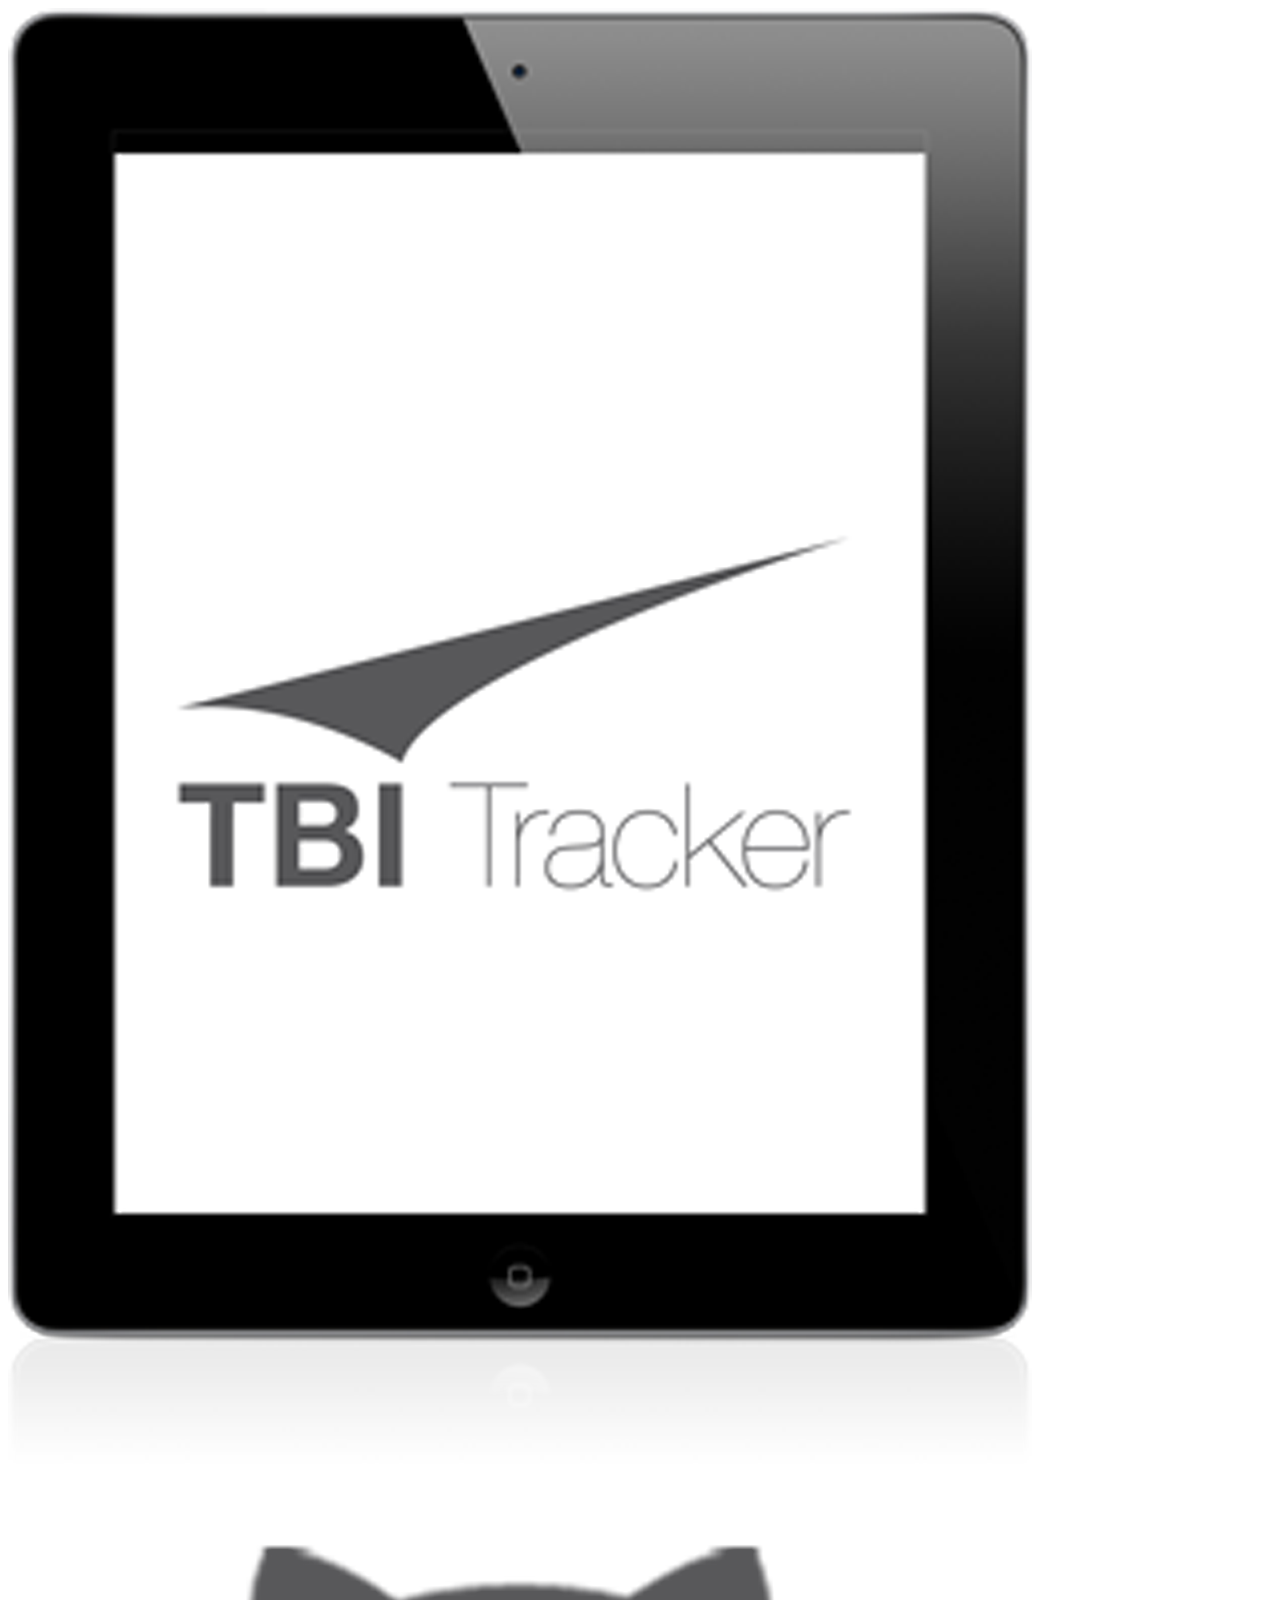
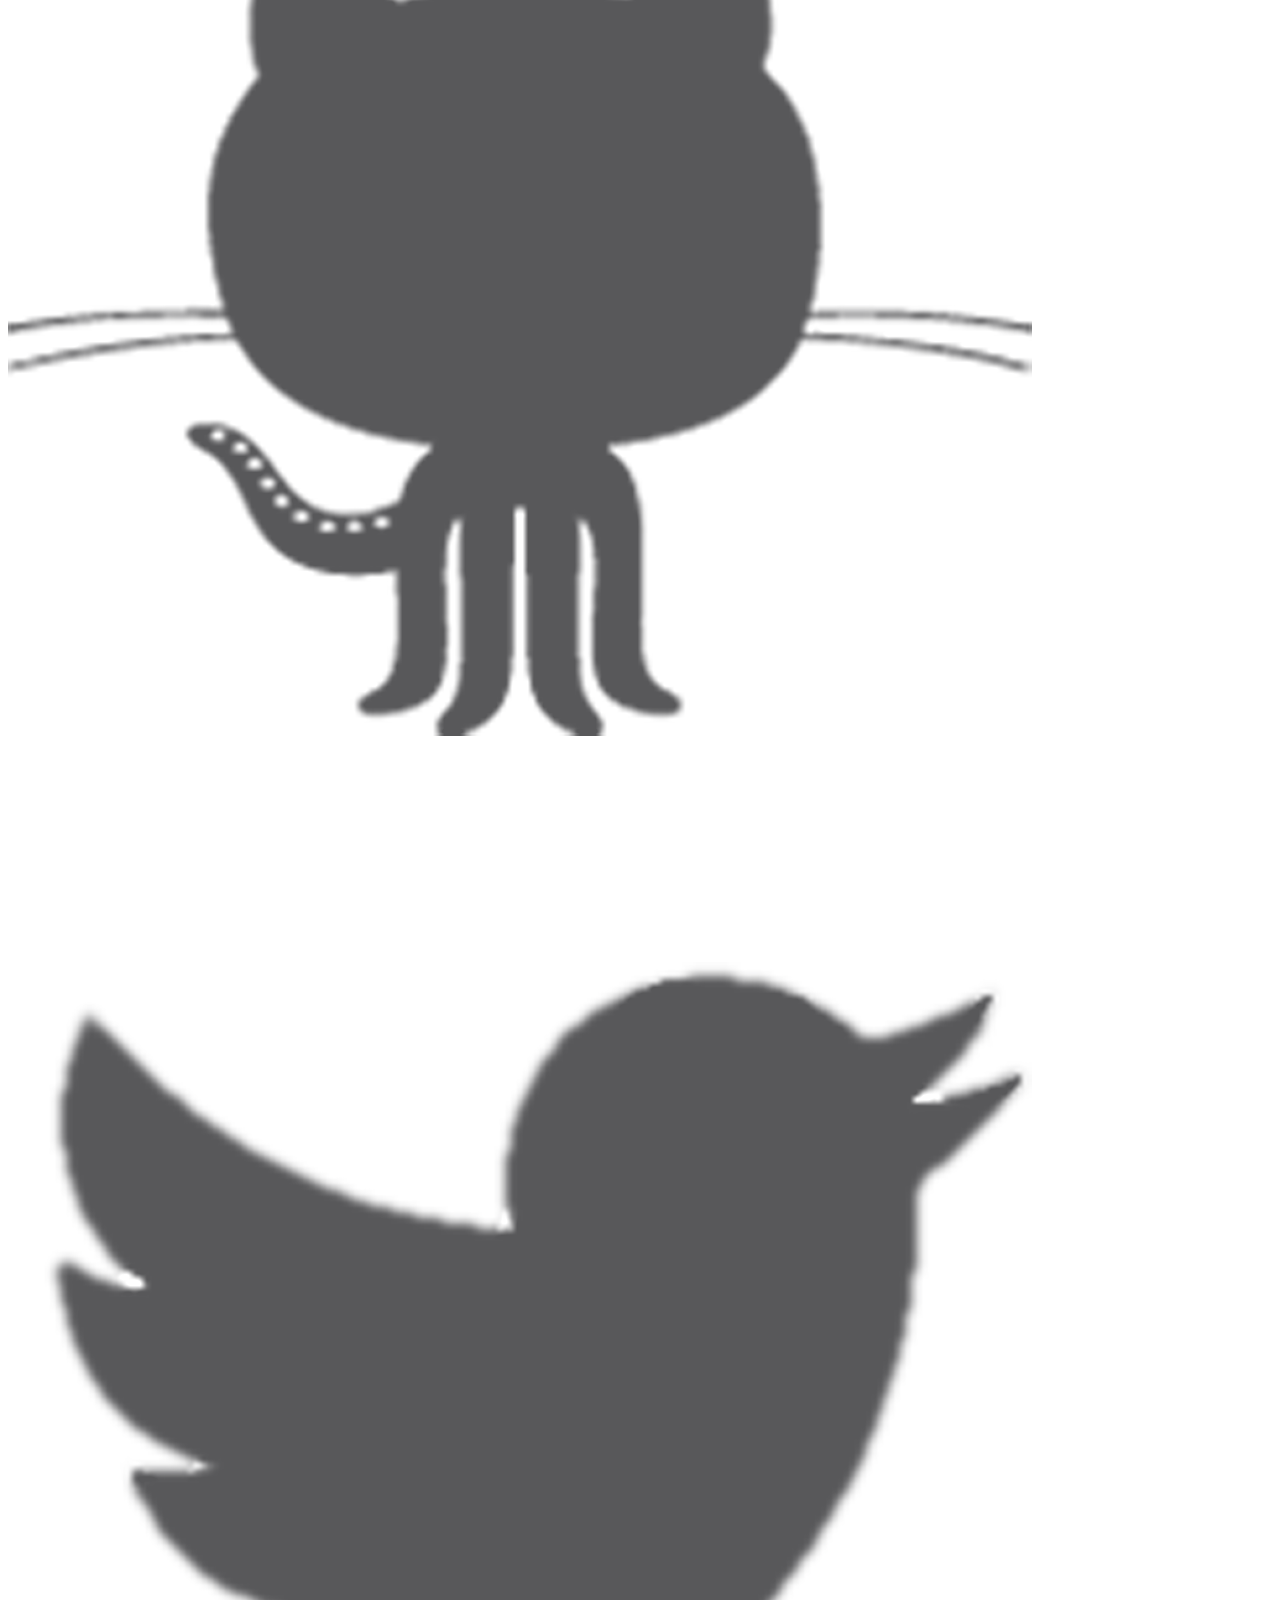
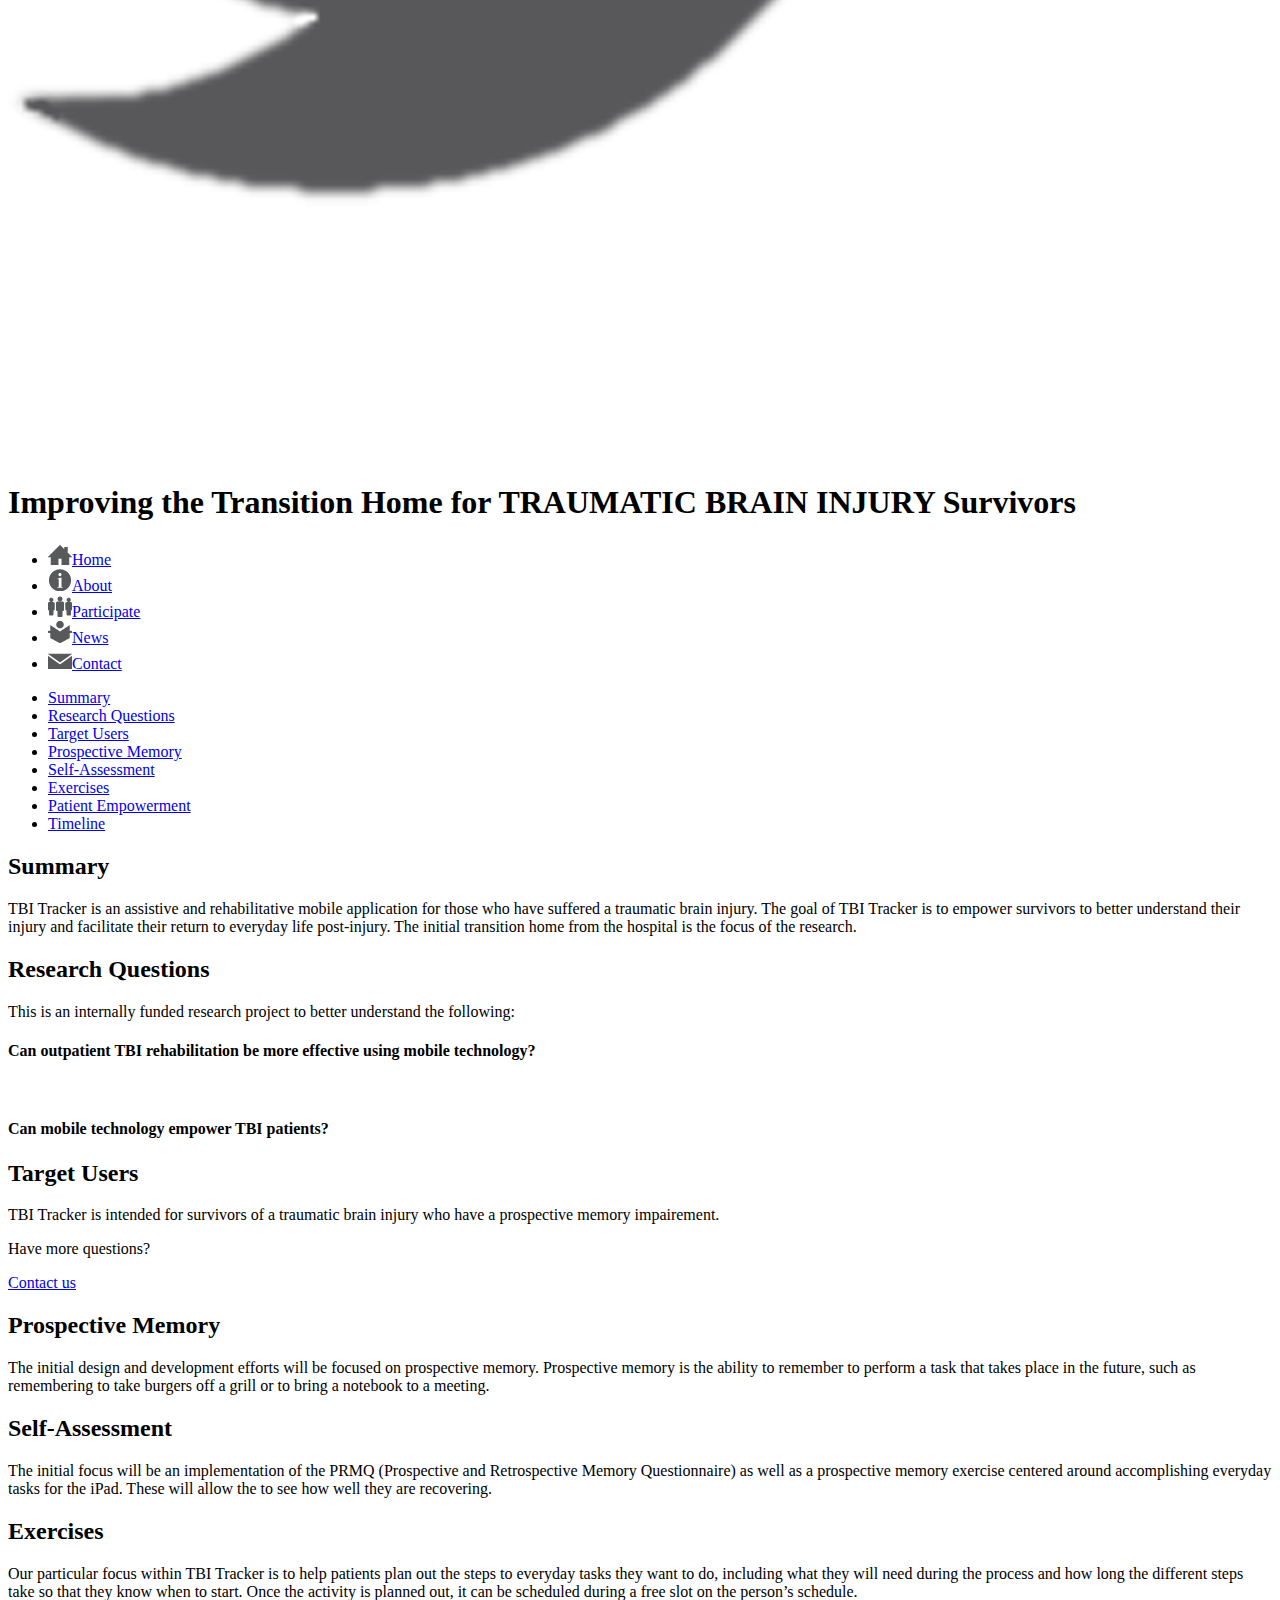
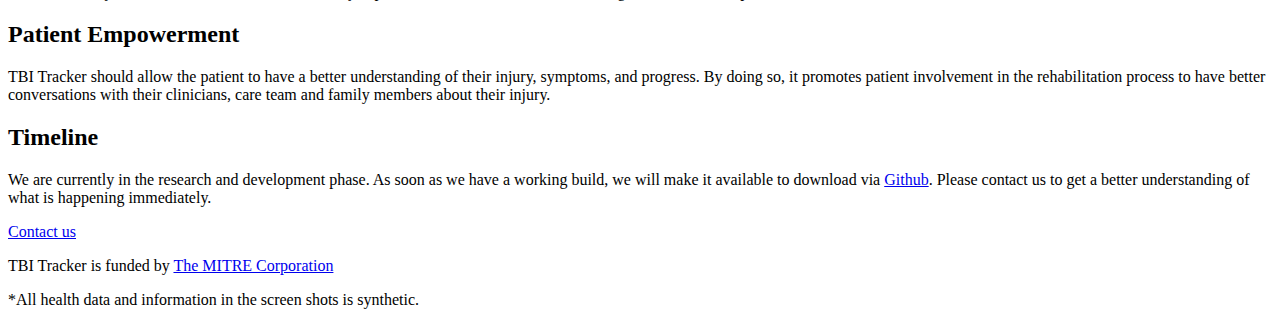
==== commit e17a41a3: "added target=window" ====
--- a/about.html
+++ b/about.html
@@ -50,11 +50,11 @@
  						<div class="row">
  							<div class="offset4 span4">
 		 						<span class="external-bar twitt">
-		 							<a href="https://github.com/TBITracker">
+		 							<a href="http://github.com/jmccloud/TBITracker"  target="_window">
 		 								<img src="images/octocat.png" alt="GitHub Logo" /></a>
 		 						</span>
 		 						<span class="external-bar">
-		 							<a href="https://twitter.com/TBITracker">
+		 							<a href="http://twitter.com/intent/user?screen_name=TBITracker"  target="_window">
 		 								<img src="images/twitter-bird-light-bgs.png" alt="Twitter Logo" /></a>
 		 						</span>
 		 					</div>
--- a/css/master.css
+++ b/css/master.css
@@ -1,4867 +1,56 @@
 /*
- * Bootstrap v2.0.4
- *
- * Copyright 2012 Twitter, Inc
- * Licensed under the Apache License v2.0
- * http://www.apache.org/licenses/LICENSE-2.0
- *
- * Designed and built with all the love in the world @twitter by @mdo and @fat.
- */
-article,
-aside,
-details,
-figcaption,
-figure,
-footer,
-header,
-hgroup,
-nav,
-section {
-  display: block; }
+Syntax error: File to import not found or unreadable: ../../../sass-twitter-bootstrap/lib/variables.
+              Load path: /Users/jeffersonmccloud/Documents/PROJECTS/TBI-Tracker-Site
+        on line 12 of css/master.scss
 
-audio,
-canvas,
-video {
-  display: inline-block;
-  *display: inline;
-  *zoom: 1; }
+7:  *
+8:  * Designed and built with all the love in the world @twitter by @mdo and @fat.
+9:  */
+10: 
+11: // Core variables and mixins
+12: @import "../../../sass-twitter-bootstrap/lib/variables"; 
+13: @import "../../../sass-twitter-bootstrap/lib/mixins";
+14: @import "my-variables";
+15: 
+16: // CSS Reset
+17: @import "../../../sass-twitter-bootstrap/lib/reset";
 
-audio:not([controls]) {
-  display: none; }
-
-html {
-  font-size: 100%;
-  -webkit-text-size-adjust: 100%;
-  -ms-text-size-adjust: 100%; }
-
-a:focus {
-  outline: thin dotted #333;
-  outline: 5px auto -webkit-focus-ring-color;
-  outline-offset: -2px; }
-
-a:hover,
-a:active {
-  outline: 0; }
-
-sub,
-sup {
-  position: relative;
-  font-size: 75%;
-  line-height: 0;
-  vertical-align: baseline; }
-
-sup {
-  top: -0.5em; }
-
-sub {
-  bottom: -0.25em; }
-
-img {
-  max-width: 100%;
-  height: auto;
-  vertical-align: middle;
-  border: 0;
-  -ms-interpolation-mode: bicubic; }
-
-#map_canvas img {
-  max-width: none; }
-
-button,
-input,
-select,
-textarea {
-  margin: 0;
-  font-size: 100%;
-  vertical-align: middle; }
-
-button,
-input {
-  *overflow: visible;
-  line-height: normal; }
-
-button::-moz-focus-inner,
-input::-moz-focus-inner {
-  padding: 0;
-  border: 0; }
-
-button,
-input[type="button"],
-input[type="reset"],
-input[type="submit"] {
-  cursor: pointer;
-  -webkit-appearance: button; }
-
-input[type="search"] {
-  -webkit-box-sizing: content-box;
-  -moz-box-sizing: content-box;
-  box-sizing: content-box;
-  -webkit-appearance: textfield; }
-
-input[type="search"]::-webkit-search-decoration,
-input[type="search"]::-webkit-search-cancel-button {
-  -webkit-appearance: none; }
-
-textarea {
-  overflow: auto;
-  vertical-align: top; }
-
-body {
-  margin: 0;
-  font-family: "Helvetica Neue", Helvetica, Arial, sans-serif;
-  font-size: 14px;
-  line-height: 20px;
-  color: #333333;
-  background-color: white; }
-
-a {
-  color: #0088cc;
-  text-decoration: none; }
-
-a:hover {
-  color: #005580;
-  text-decoration: underline; }
-
-.img-rounded {
-  -webkit-border-radius: 6px;
-  -moz-border-radius: 6px;
-  border-radius: 6px; }
-
-.img-polaroid {
-  padding: 4px;
-  background-color: #fff;
-  border: 1px solid #ccc;
-  border: 1px solid rgba(0, 0, 0, 0.2);
-  -webkit-box-shadow: 0 1px 3px rgba(0, 0, 0, 0.1);
-  -moz-box-shadow: 0 1px 3px rgba(0, 0, 0, 0.1);
-  box-shadow: 0 1px 3px rgba(0, 0, 0, 0.1); }
-
-.img-circle {
-  -webkit-border-radius: 500px;
-  -moz-border-radius: 500px;
-  border-radius: 500px; }
-
-.row {
-  margin-left: -20px;
-  *zoom: 1; }
-  .row:before, .row:after {
-    display: table;
-    content: "";
-    line-height: 0; }
-  .row:after {
-    clear: both; }
-
-[class*="span"] {
-  float: left;
-  margin-left: 20px; }
-
-.container,
-.navbar-static-top .container,
-.navbar-fixed-top .container,
-.navbar-fixed-bottom .container {
-  width: 940px; }
-
-.span12 {
-  width: 940px; }
-
-.span11 {
-  width: 860px; }
-
-.span10 {
-  width: 780px; }
-
-.span9 {
-  width: 700px; }
-
-.span8 {
-  width: 620px; }
-
-.span7 {
-  width: 540px; }
-
-.span6 {
-  width: 460px; }
-
-.span5 {
-  width: 380px; }
-
-.span4 {
-  width: 300px; }
-
-.span3 {
-  width: 220px; }
-
-.span2 {
-  width: 140px; }
-
-.span1 {
-  width: 60px; }
-
-.offset12 {
-  margin-left: 980px; }
-
-.offset11 {
-  margin-left: 900px; }
-
-.offset10 {
-  margin-left: 820px; }
-
-.offset9 {
-  margin-left: 740px; }
-
-.offset8 {
-  margin-left: 660px; }
-
-.offset7 {
-  margin-left: 580px; }
-
-.offset6 {
-  margin-left: 500px; }
-
-.offset5 {
-  margin-left: 420px; }
-
-.offset4 {
-  margin-left: 340px; }
-
-.offset3 {
-  margin-left: 260px; }
-
-.offset2 {
-  margin-left: 180px; }
-
-.offset1 {
-  margin-left: 100px; }
-
-.row-fluid {
-  width: 100%;
-  *zoom: 1; }
-  .row-fluid:before, .row-fluid:after {
-    display: table;
-    content: "";
-    line-height: 0; }
-  .row-fluid:after {
-    clear: both; }
-  .row-fluid [class*="span"] {
-    display: block;
-    width: 100%;
-    min-height: 30px;
-    -webkit-box-sizing: border-box;
-    -moz-box-sizing: border-box;
-    box-sizing: border-box;
-    float: left;
-    margin-left: 2.12766%;
-    *margin-left: 2.07447%; }
-  .row-fluid [class*="span"]:first-child {
-    margin-left: 0; }
-  .row-fluid .span12 {
-    width: 100%;
-    *width: 99.94681%; }
-  .row-fluid .span11 {
-    width: 91.48936%;
-    *width: 91.43617%; }
-  .row-fluid .span10 {
-    width: 82.97872%;
-    *width: 82.92553%; }
-  .row-fluid .span9 {
-    width: 74.46809%;
-    *width: 74.41489%; }
-  .row-fluid .span8 {
-    width: 65.95745%;
-    *width: 65.90426%; }
-  .row-fluid .span7 {
-    width: 57.44681%;
-    *width: 57.39362%; }
-  .row-fluid .span6 {
-    width: 48.93617%;
-    *width: 48.88298%; }
-  .row-fluid .span5 {
-    width: 40.42553%;
-    *width: 40.37234%; }
-  .row-fluid .span4 {
-    width: 31.91489%;
-    *width: 31.8617%; }
-  .row-fluid .span3 {
-    width: 23.40426%;
-    *width: 23.35106%; }
-  .row-fluid .span2 {
-    width: 14.89362%;
-    *width: 14.84043%; }
-  .row-fluid .span1 {
-    width: 6.38298%;
-    *width: 6.32979%; }
-  .row-fluid .offset12 {
-    margin-left: 104.25532%;
-    *margin-left: 104.14894%; }
-  .row-fluid .offset12:first-child {
-    margin-left: 102.12766%;
-    *margin-left: 102.02128%; }
-  .row-fluid .offset11 {
-    margin-left: 95.74468%;
-    *margin-left: 95.6383%; }
-  .row-fluid .offset11:first-child {
-    margin-left: 93.61702%;
-    *margin-left: 93.51064%; }
-  .row-fluid .offset10 {
-    margin-left: 87.23404%;
-    *margin-left: 87.12766%; }
-  .row-fluid .offset10:first-child {
-    margin-left: 85.10638%;
-    *margin-left: 85.0%; }
-  .row-fluid .offset9 {
-    margin-left: 78.7234%;
-    *margin-left: 78.61702%; }
-  .row-fluid .offset9:first-child {
-    margin-left: 76.59574%;
-    *margin-left: 76.48936%; }
-  .row-fluid .offset8 {
-    margin-left: 70.21277%;
-    *margin-left: 70.10638%; }
-  .row-fluid .offset8:first-child {
-    margin-left: 68.08511%;
-    *margin-left: 67.97872%; }
-  .row-fluid .offset7 {
-    margin-left: 61.70213%;
-    *margin-left: 61.59574%; }
-  .row-fluid .offset7:first-child {
-    margin-left: 59.57447%;
-    *margin-left: 59.46809%; }
-  .row-fluid .offset6 {
-    margin-left: 53.19149%;
-    *margin-left: 53.08511%; }
-  .row-fluid .offset6:first-child {
-    margin-left: 51.06383%;
-    *margin-left: 50.95745%; }
-  .row-fluid .offset5 {
-    margin-left: 44.68085%;
-    *margin-left: 44.57447%; }
-  .row-fluid .offset5:first-child {
-    margin-left: 42.55319%;
-    *margin-left: 42.44681%; }
-  .row-fluid .offset4 {
-    margin-left: 36.17021%;
-    *margin-left: 36.06383%; }
-  .row-fluid .offset4:first-child {
-    margin-left: 34.04255%;
-    *margin-left: 33.93617%; }
-  .row-fluid .offset3 {
-    margin-left: 27.65957%;
-    *margin-left: 27.55319%; }
-  .row-fluid .offset3:first-child {
-    margin-left: 25.53191%;
-    *margin-left: 25.42553%; }
-  .row-fluid .offset2 {
-    margin-left: 19.14894%;
-    *margin-left: 19.04255%; }
-  .row-fluid .offset2:first-child {
-    margin-left: 17.02128%;
-    *margin-left: 16.91489%; }
-  .row-fluid .offset1 {
-    margin-left: 10.6383%;
-    *margin-left: 10.53191%; }
-  .row-fluid .offset1:first-child {
-    margin-left: 8.51064%;
-    *margin-left: 8.40426%; }
-
-[class*="span"].hide,
-.row-fluid [class*="span"].hide {
-  display: none; }
-
-[class*="span"].pull-right,
-.row-fluid [class*="span"].pull-right {
-  float: right; }
-
-.container {
-  margin-right: auto;
-  margin-left: auto;
-  *zoom: 1; }
-  .container:before, .container:after {
-    display: table;
-    content: "";
-    line-height: 0; }
-  .container:after {
-    clear: both; }
-
-.container-fluid {
-  padding-right: 20px;
-  padding-left: 20px;
-  *zoom: 1; }
-  .container-fluid:before, .container-fluid:after {
-    display: table;
-    content: "";
-    line-height: 0; }
-  .container-fluid:after {
-    clear: both; }
-
-p {
-  margin: 0 0 10px; }
-
-.lead {
-  margin-bottom: 20px;
-  font-size: 20px;
-  font-weight: 200;
-  line-height: 30px; }
-
-small {
-  font-size: 85%; }
-
-strong {
-  font-weight: bold; }
-
-em {
-  font-style: italic; }
-
-cite {
-  font-style: normal; }
-
-.muted {
-  color: #999999; }
-
-h1, h2, h3, h4, h5, h6 {
-  margin: 10px 0;
-  font-family: inherit;
-  font-weight: bold;
-  line-height: 1;
-  color: inherit;
-  text-rendering: optimizelegibility; }
-  h1 small, h2 small, h3 small, h4 small, h5 small, h6 small {
-    font-weight: normal;
-    line-height: 1;
-    color: #999999; }
-
-h1 {
-  font-size: 36px;
-  line-height: 40px; }
-
-h2 {
-  font-size: 30px;
-  line-height: 40px; }
-
-h3 {
-  font-size: 24px;
-  line-height: 40px; }
-
-h4 {
-  font-size: 18px;
-  line-height: 20px; }
-
-h5 {
-  font-size: 14px;
-  line-height: 20px; }
-
-h6 {
-  font-size: 12px;
-  line-height: 20px; }
-
-h1 small {
-  font-size: 24px; }
-
-h2 small {
-  font-size: 18px; }
-
-h3 small {
-  font-size: 14px; }
-
-h4 small {
-  font-size: 14px; }
-
-.page-header {
-  padding-bottom: 9px;
-  margin: 20px 0 30px;
-  border-bottom: 1px solid #eeeeee; }
-
-ul, ol {
-  padding: 0;
-  margin: 0 0 10px 25px; }
-
-ul ul,
-ul ol,
-ol ol,
-ol ul {
-  margin-bottom: 0; }
-
-li {
-  line-height: 20px; }
-
-ul.unstyled,
-ol.unstyled {
-  margin-left: 0;
-  list-style: none; }
-
-dl {
-  margin-bottom: 20px; }
-
-dt,
-dd {
-  line-height: 20px; }
-
-dt {
-  font-weight: bold; }
-
-dd {
-  margin-left: 10px; }
-
-.dl-horizontal dt {
-  float: left;
-  width: 120px;
-  clear: left;
-  text-align: right;
-  overflow: hidden;
-  text-overflow: ellipsis;
-  white-space: nowrap; }
-.dl-horizontal dd {
-  margin-left: 130px; }
-
-hr {
-  margin: 20px 0;
-  border: 0;
-  border-top: 1px solid #eeeeee;
-  border-bottom: 1px solid white; }
-
-abbr[title] {
-  cursor: help;
-  border-bottom: 1px dotted #999999; }
-
-abbr.initialism {
-  font-size: 90%;
-  text-transform: uppercase; }
-
-blockquote {
-  padding: 0 0 0 15px;
-  margin: 0 0 20px;
-  border-left: 5px solid #eeeeee; }
-  blockquote p {
-    margin-bottom: 0;
-    font-size: 16px;
-    font-weight: 300;
-    line-height: 25px; }
-  blockquote small {
-    display: block;
-    line-height: 20px;
-    color: #999999; }
-    blockquote small:before {
-      content: '\2014 \00A0'; }
-  blockquote.pull-right {
-    float: right;
-    padding-right: 15px;
-    padding-left: 0;
-    border-right: 5px solid #eeeeee;
-    border-left: 0; }
-    blockquote.pull-right p,
-    blockquote.pull-right small {
-      text-align: right; }
-    blockquote.pull-right small:before {
-      content: ''; }
-    blockquote.pull-right small:after {
-      content: '\00A0 \2014'; }
-
-q:before,
-q:after,
-blockquote:before,
-blockquote:after {
-  content: ""; }
-
-address {
-  display: block;
-  margin-bottom: 20px;
-  font-style: normal;
-  line-height: 20px; }
-
-code,
-pre {
-  padding: 0 3px 2px;
-  font-family: Monaco, Menlo, Consolas, "Courier New", monospace;
-  font-size: 12px;
-  color: #333333;
-  -webkit-border-radius: 3px;
-  -moz-border-radius: 3px;
-  border-radius: 3px; }
-
-code {
-  padding: 2px 4px;
-  color: #d14;
-  background-color: #f7f7f9;
-  border: 1px solid #e1e1e8; }
-
-pre {
-  display: block;
-  padding: 9.5px;
-  margin: 0 0 10px;
-  font-size: 13px;
-  line-height: 20px;
-  word-break: break-all;
-  word-wrap: break-word;
+Backtrace:
+css/master.scss:12
+/Users/jeffersonmccloud/.rvm/gems/ruby-1.9.2-p180/gems/sass-3.2.1/lib/sass/tree/import_node.rb:64:in `rescue in import'
+/Users/jeffersonmccloud/.rvm/gems/ruby-1.9.2-p180/gems/sass-3.2.1/lib/sass/tree/import_node.rb:42:in `import'
+/Users/jeffersonmccloud/.rvm/gems/ruby-1.9.2-p180/gems/sass-3.2.1/lib/sass/tree/import_node.rb:25:in `imported_file'
+/Users/jeffersonmccloud/.rvm/gems/ruby-1.9.2-p180/gems/sass-3.2.1/lib/sass/tree/visitors/perform.rb:227:in `rescue in visit_import'
+/Users/jeffersonmccloud/.rvm/gems/ruby-1.9.2-p180/gems/sass-3.2.1/lib/sass/tree/visitors/perform.rb:232:in `visit_import'
+/Users/jeffersonmccloud/.rvm/gems/ruby-1.9.2-p180/gems/sass-3.2.1/lib/sass/tree/visitors/base.rb:37:in `visit'
+/Users/jeffersonmccloud/.rvm/gems/ruby-1.9.2-p180/gems/sass-3.2.1/lib/sass/tree/visitors/perform.rb:98:in `visit'
+/Users/jeffersonmccloud/.rvm/gems/ruby-1.9.2-p180/gems/sass-3.2.1/lib/sass/tree/visitors/base.rb:53:in `block in visit_children'
+/Users/jeffersonmccloud/.rvm/gems/ruby-1.9.2-p180/gems/sass-3.2.1/lib/sass/tree/visitors/base.rb:53:in `map'
+/Users/jeffersonmccloud/.rvm/gems/ruby-1.9.2-p180/gems/sass-3.2.1/lib/sass/tree/visitors/base.rb:53:in `visit_children'
+/Users/jeffersonmccloud/.rvm/gems/ruby-1.9.2-p180/gems/sass-3.2.1/lib/sass/tree/visitors/perform.rb:107:in `block in visit_children'
+/Users/jeffersonmccloud/.rvm/gems/ruby-1.9.2-p180/gems/sass-3.2.1/lib/sass/tree/visitors/perform.rb:119:in `with_environment'
+/Users/jeffersonmccloud/.rvm/gems/ruby-1.9.2-p180/gems/sass-3.2.1/lib/sass/tree/visitors/perform.rb:106:in `visit_children'
+/Users/jeffersonmccloud/.rvm/gems/ruby-1.9.2-p180/gems/sass-3.2.1/lib/sass/tree/visitors/base.rb:37:in `block in visit'
+/Users/jeffersonmccloud/.rvm/gems/ruby-1.9.2-p180/gems/sass-3.2.1/lib/sass/tree/visitors/perform.rb:126:in `visit_root'
+/Users/jeffersonmccloud/.rvm/gems/ruby-1.9.2-p180/gems/sass-3.2.1/lib/sass/tree/visitors/base.rb:37:in `visit'
+/Users/jeffersonmccloud/.rvm/gems/ruby-1.9.2-p180/gems/sass-3.2.1/lib/sass/tree/visitors/perform.rb:98:in `visit'
+/Users/jeffersonmccloud/.rvm/gems/ruby-1.9.2-p180/gems/sass-3.2.1/lib/sass/tree/visitors/perform.rb:7:in `visit'
+/Users/jeffersonmccloud/.rvm/gems/ruby-1.9.2-p180/gems/sass-3.2.1/lib/sass/tree/root_node.rb:20:in `render'
+/Users/jeffersonmccloud/.rvm/gems/ruby-1.9.2-p180/gems/sass-3.2.1/lib/sass/engine.rb:315:in `_render'
+/Users/jeffersonmccloud/.rvm/gems/ruby-1.9.2-p180/gems/sass-3.2.1/lib/sass/engine.rb:262:in `render'
+/Users/jeffersonmccloud/.rvm/gems/ruby-1.9.2-p180/gems/sass-3.2.1/lib/sass/plugin/compiler.rb:340:in `update_stylesheet'
+/Users/jeffersonmccloud/.rvm/gems/ruby-1.9.2-p180/gems/sass-3.2.1/lib/sass/plugin/compiler.rb:202:in `block in update_stylesheets'
+/Users/jeffersonmccloud/.rvm/gems/ruby-1.9.2-p180/gems/sass-3.2.1/lib/sass/plugin/compiler.rb:200:in `each'
+/Users/jeffersonmccloud/.rvm/gems/ruby-1.9.2-p180/gems/sass-3.2.1/lib/sass/plugin/compiler.rb:200:in `update_stylesheets'
+/Users/jeffersonmccloud/.rvm/gems/ruby-1.9.2-p180/gems/sass-3.2.1/lib/sass/plugin/compiler.rb:298:in `block in watch'
+/Users/jeffersonmccloud/.rvm/gems/ruby-1.9.2-p180/gems/sass-3.2.1/vendor/listen/lib/listen/multi_listener.rb:86:in `call'
+/Users/jeffersonmccloud/.rvm/gems/ruby-1.9.2-p180/gems/sass-3.2.1/vendor/listen/lib/listen/multi_listener.rb:86:in `on_change'
+/Users/jeffersonmccloud/.rvm/gems/ruby-1.9.2-p180/gems/sass-3.2.1/vendor/listen/lib/listen/multi_listener.rb:95:in `block in initialize_adapter'
+/Users/jeffersonmccloud/.rvm/gems/ruby-1.9.2-p180/gems/sass-3.2.1/vendor/listen/lib/listen/adapters/polling.rb:55:in `call'
+/Users/jeffersonmccloud/.rvm/gems/ruby-1.9.2-p180/gems/sass-3.2.1/vendor/listen/lib/listen/adapters/polling.rb:55:in `poll'
+/Users/jeffersonmccloud/.rvm/gems/ruby-1.9.2-p180/gems/sass-3.2.1/vendor/listen/lib/listen/adapters/polling.rb:31:in `block in start'
+*/
+body:before {
   white-space: pre;
-  white-space: pre-wrap;
-  background-color: #f5f5f5;
-  border: 1px solid #ccc;
-  border: 1px solid rgba(0, 0, 0, 0.15);
-  -webkit-border-radius: 4px;
-  -moz-border-radius: 4px;
-  border-radius: 4px; }
-  pre.prettyprint {
-    margin-bottom: 20px; }
-  pre code {
-    padding: 0;
-    color: inherit;
-    background-color: transparent;
-    border: 0; }
-
-.pre-scrollable {
-  max-height: 340px;
-  overflow-y: scroll; }
-
-form {
-  margin: 0 0 20px; }
-
-fieldset {
-  padding: 0;
-  margin: 0;
-  border: 0; }
-
-legend {
-  display: block;
-  width: 100%;
-  padding: 0;
-  margin-bottom: 20px;
-  font-size: 21px;
-  line-height: 40px;
-  color: #333333;
-  border: 0;
-  border-bottom: 1px solid #e5e5e5; }
-  legend small {
-    font-size: 15px;
-    color: #999999; }
-
-label,
-input,
-button,
-select,
-textarea {
-  font-size: 14px;
-  font-weight: normal;
-  line-height: 20px; }
-
-input,
-button,
-select,
-textarea {
-  font-family: "Helvetica Neue", Helvetica, Arial, sans-serif; }
-
-label {
-  display: block;
-  margin-bottom: 5px; }
-
-select,
-textarea,
-input[type="text"],
-input[type="password"],
-input[type="datetime"],
-input[type="datetime-local"],
-input[type="date"],
-input[type="month"],
-input[type="time"],
-input[type="week"],
-input[type="number"],
-input[type="email"],
-input[type="url"],
-input[type="search"],
-input[type="tel"],
-input[type="color"],
-.uneditable-input {
-  display: inline-block;
-  height: 20px;
-  padding: 4px 6px;
-  margin-bottom: 9px;
-  font-size: 14px;
-  line-height: 20px;
-  color: #555555;
-  -webkit-border-radius: 3px;
-  -moz-border-radius: 3px;
-  border-radius: 3px; }
-
-input,
-textarea {
-  width: 210px; }
-
-textarea {
-  height: auto; }
-
-textarea,
-input[type="text"],
-input[type="password"],
-input[type="datetime"],
-input[type="datetime-local"],
-input[type="date"],
-input[type="month"],
-input[type="time"],
-input[type="week"],
-input[type="number"],
-input[type="email"],
-input[type="url"],
-input[type="search"],
-input[type="tel"],
-input[type="color"],
-.uneditable-input {
-  background-color: white;
-  border: 1px solid #cccccc;
-  -webkit-box-shadow: inset 0 1px 1px rgba(0, 0, 0, 0.075);
-  -moz-box-shadow: inset 0 1px 1px rgba(0, 0, 0, 0.075);
-  box-shadow: inset 0 1px 1px rgba(0, 0, 0, 0.075);
-  -webkit-transition: border linear 0.2s, box-shadow linear 0.2s;
-  -moz-transition: border linear 0.2s, box-shadow linear 0.2s;
-  -o-transition: border linear 0.2s, box-shadow linear 0.2s;
-  transition: border linear 0.2s, box-shadow linear 0.2s; }
-  textarea:focus,
-  input[type="text"]:focus,
-  input[type="password"]:focus,
-  input[type="datetime"]:focus,
-  input[type="datetime-local"]:focus,
-  input[type="date"]:focus,
-  input[type="month"]:focus,
-  input[type="time"]:focus,
-  input[type="week"]:focus,
-  input[type="number"]:focus,
-  input[type="email"]:focus,
-  input[type="url"]:focus,
-  input[type="search"]:focus,
-  input[type="tel"]:focus,
-  input[type="color"]:focus,
-  .uneditable-input:focus {
-    border-color: rgba(82, 168, 236, 0.8);
-    outline: 0;
-    outline: thin dotted \9;
-    /* IE6-9 */
-    -webkit-box-shadow: inset 0 1px 1px rgba(0, 0, 0, 0.075), 0 0 8px rgba(82, 168, 236, 0.6);
-    -moz-box-shadow: inset 0 1px 1px rgba(0, 0, 0, 0.075), 0 0 8px rgba(82, 168, 236, 0.6);
-    box-shadow: inset 0 1px 1px rgba(0, 0, 0, 0.075), 0 0 8px rgba(82, 168, 236, 0.6); }
-
-input[type="radio"],
-input[type="checkbox"] {
-  margin: 4px 0 0;
-  *margin-top: 0;
-  /* IE7 */
-  margin-top: 1px \9;
-  /* IE8-9 */
-  line-height: normal;
-  cursor: pointer; }
-
-input[type="file"],
-input[type="image"],
-input[type="submit"],
-input[type="reset"],
-input[type="button"],
-input[type="radio"],
-input[type="checkbox"] {
-  width: auto; }
-
-select,
-input[type="file"] {
-  height: 30px;
-  /* In IE7, the height of the select element cannot be changed by height, only font-size */
-  *margin-top: 4px;
-  /* For IE7, add top margin to align select with labels */
-  line-height: 30px; }
-
-select {
-  width: 220px;
-  border: 1px solid #bbb;
-  background-color: white; }
-
-select[multiple],
-select[size] {
-  height: auto; }
-
-select:focus,
-input[type="file"]:focus,
-input[type="radio"]:focus,
-input[type="checkbox"]:focus {
-  outline: thin dotted #333;
-  outline: 5px auto -webkit-focus-ring-color;
-  outline-offset: -2px; }
-
-.uneditable-input,
-.uneditable-textarea {
-  color: #999999;
-  background-color: #fcfcfc;
-  border-color: #cccccc;
-  -webkit-box-shadow: inset 0 1px 2px rgba(0, 0, 0, 0.025);
-  -moz-box-shadow: inset 0 1px 2px rgba(0, 0, 0, 0.025);
-  box-shadow: inset 0 1px 2px rgba(0, 0, 0, 0.025);
-  cursor: not-allowed; }
-
-.uneditable-input {
-  overflow: hidden;
-  white-space: nowrap; }
-
-.uneditable-textarea {
-  width: auto;
-  height: auto; }
-
-input:-moz-placeholder,
-textarea:-moz-placeholder {
-  color: #999999; }
-input:-ms-input-placeholder,
-textarea:-ms-input-placeholder {
-  color: #999999; }
-input::-webkit-input-placeholder,
-textarea::-webkit-input-placeholder {
-  color: #999999; }
-
-.radio,
-.checkbox {
-  min-height: 18px;
-  padding-left: 18px; }
-
-.radio input[type="radio"],
-.checkbox input[type="checkbox"] {
-  float: left;
-  margin-left: -18px; }
-
-.controls > .radio:first-child,
-.controls > .checkbox:first-child {
-  padding-top: 5px; }
-
-.radio.inline,
-.checkbox.inline {
-  display: inline-block;
-  padding-top: 5px;
-  margin-bottom: 0;
-  vertical-align: middle; }
-
-.radio.inline + .radio.inline,
-.checkbox.inline + .checkbox.inline {
-  margin-left: 10px; }
-
-.input-mini {
-  width: 60px; }
-
-.input-small {
-  width: 90px; }
-
-.input-medium {
-  width: 150px; }
-
-.input-large {
-  width: 210px; }
-
-.input-xlarge {
-  width: 270px; }
-
-.input-xxlarge {
-  width: 530px; }
-
-input[class*="span"],
-select[class*="span"],
-textarea[class*="span"],
-.uneditable-input[class*="span"],
-.row-fluid input[class*="span"],
-.row-fluid select[class*="span"],
-.row-fluid textarea[class*="span"],
-.row-fluid .uneditable-input[class*="span"] {
-  float: none;
-  margin-left: 0; }
-
-.input-append input[class*="span"],
-.input-append .uneditable-input[class*="span"],
-.input-prepend input[class*="span"],
-.input-prepend .uneditable-input[class*="span"],
-.row-fluid input[class*="span"],
-.row-fluid select[class*="span"],
-.row-fluid textarea[class*="span"],
-.row-fluid .uneditable-input[class*="span"],
-.row-fluid .input-prepend [class*="span"],
-.row-fluid .input-append [class*="span"] {
-  display: inline-block; }
-
-input,
-textarea,
-.uneditable-input {
-  margin-left: 0; }
-
-.controls-row [class*="span"] + [class*="span"] {
-  margin-left: 20px; }
-
-input.span12,
-textarea.span12,
-.uneditable-input.span12 {
-  width: 926px; }
-
-input.span11,
-textarea.span11,
-.uneditable-input.span11 {
-  width: 846px; }
-
-input.span10,
-textarea.span10,
-.uneditable-input.span10 {
-  width: 766px; }
-
-input.span9,
-textarea.span9,
-.uneditable-input.span9 {
-  width: 686px; }
-
-input.span8,
-textarea.span8,
-.uneditable-input.span8 {
-  width: 606px; }
-
-input.span7,
-textarea.span7,
-.uneditable-input.span7 {
-  width: 526px; }
-
-input.span6,
-textarea.span6,
-.uneditable-input.span6 {
-  width: 446px; }
-
-input.span5,
-textarea.span5,
-.uneditable-input.span5 {
-  width: 366px; }
-
-input.span4,
-textarea.span4,
-.uneditable-input.span4 {
-  width: 286px; }
-
-input.span3,
-textarea.span3,
-.uneditable-input.span3 {
-  width: 206px; }
-
-input.span2,
-textarea.span2,
-.uneditable-input.span2 {
-  width: 126px; }
-
-input.span1,
-textarea.span1,
-.uneditable-input.span1 {
-  width: 46px; }
-
-.controls-row {
-  *zoom: 1; }
-  .controls-row:before, .controls-row:after {
-    display: table;
-    content: "";
-    line-height: 0; }
-  .controls-row:after {
-    clear: both; }
-
-.controls-row [class*="span"] {
-  float: left; }
-
-input[disabled],
-select[disabled],
-textarea[disabled],
-input[readonly],
-select[readonly],
-textarea[readonly] {
-  cursor: not-allowed;
-  background-color: #eeeeee; }
-
-input[type="radio"][disabled],
-input[type="checkbox"][disabled],
-input[type="radio"][readonly],
-input[type="checkbox"][readonly] {
-  background-color: transparent; }
-
-.control-group.warning > label,
-.control-group.warning .help-block,
-.control-group.warning .help-inline {
-  color: #c09853; }
-.control-group.warning .checkbox,
-.control-group.warning .radio,
-.control-group.warning input,
-.control-group.warning select,
-.control-group.warning textarea {
-  color: #c09853;
-  border-color: #c09853;
-  -webkit-box-shadow: inset 0 1px 1px rgba(0, 0, 0, 0.075);
-  -moz-box-shadow: inset 0 1px 1px rgba(0, 0, 0, 0.075);
-  box-shadow: inset 0 1px 1px rgba(0, 0, 0, 0.075); }
-  .control-group.warning .checkbox:focus,
-  .control-group.warning .radio:focus,
-  .control-group.warning input:focus,
-  .control-group.warning select:focus,
-  .control-group.warning textarea:focus {
-    border-color: #a47e3c;
-    -webkit-box-shadow: inset 0 1px 1px rgba(0, 0, 0, 0.075), 0 0 6px #dbc59e;
-    -moz-box-shadow: inset 0 1px 1px rgba(0, 0, 0, 0.075), 0 0 6px #dbc59e;
-    box-shadow: inset 0 1px 1px rgba(0, 0, 0, 0.075), 0 0 6px #dbc59e; }
-.control-group.warning .input-prepend .add-on,
-.control-group.warning .input-append .add-on {
-  color: #c09853;
-  background-color: #fcf8e3;
-  border-color: #c09853; }
-
-.control-group.error > label,
-.control-group.error .help-block,
-.control-group.error .help-inline {
-  color: #b94a48; }
-.control-group.error .checkbox,
-.control-group.error .radio,
-.control-group.error input,
-.control-group.error select,
-.control-group.error textarea {
-  color: #b94a48;
-  border-color: #b94a48;
-  -webkit-box-shadow: inset 0 1px 1px rgba(0, 0, 0, 0.075);
-  -moz-box-shadow: inset 0 1px 1px rgba(0, 0, 0, 0.075);
-  box-shadow: inset 0 1px 1px rgba(0, 0, 0, 0.075); }
-  .control-group.error .checkbox:focus,
-  .control-group.error .radio:focus,
-  .control-group.error input:focus,
-  .control-group.error select:focus,
-  .control-group.error textarea:focus {
-    border-color: #953b39;
-    -webkit-box-shadow: inset 0 1px 1px rgba(0, 0, 0, 0.075), 0 0 6px #d59392;
-    -moz-box-shadow: inset 0 1px 1px rgba(0, 0, 0, 0.075), 0 0 6px #d59392;
-    box-shadow: inset 0 1px 1px rgba(0, 0, 0, 0.075), 0 0 6px #d59392; }
-.control-group.error .input-prepend .add-on,
-.control-group.error .input-append .add-on {
-  color: #b94a48;
-  background-color: #f2dede;
-  border-color: #b94a48; }
-
-.control-group.success > label,
-.control-group.success .help-block,
-.control-group.success .help-inline {
-  color: #468847; }
-.control-group.success .checkbox,
-.control-group.success .radio,
-.control-group.success input,
-.control-group.success select,
-.control-group.success textarea {
-  color: #468847;
-  border-color: #468847;
-  -webkit-box-shadow: inset 0 1px 1px rgba(0, 0, 0, 0.075);
-  -moz-box-shadow: inset 0 1px 1px rgba(0, 0, 0, 0.075);
-  box-shadow: inset 0 1px 1px rgba(0, 0, 0, 0.075); }
-  .control-group.success .checkbox:focus,
-  .control-group.success .radio:focus,
-  .control-group.success input:focus,
-  .control-group.success select:focus,
-  .control-group.success textarea:focus {
-    border-color: #356635;
-    -webkit-box-shadow: inset 0 1px 1px rgba(0, 0, 0, 0.075), 0 0 6px #7aba7b;
-    -moz-box-shadow: inset 0 1px 1px rgba(0, 0, 0, 0.075), 0 0 6px #7aba7b;
-    box-shadow: inset 0 1px 1px rgba(0, 0, 0, 0.075), 0 0 6px #7aba7b; }
-.control-group.success .input-prepend .add-on,
-.control-group.success .input-append .add-on {
-  color: #468847;
-  background-color: #dff0d8;
-  border-color: #468847; }
-
-input:focus:required:invalid,
-textarea:focus:required:invalid,
-select:focus:required:invalid {
-  color: #b94a48;
-  border-color: #ee5f5b; }
-  input:focus:required:invalid:focus,
-  textarea:focus:required:invalid:focus,
-  select:focus:required:invalid:focus {
-    border-color: #e9322d;
-    -webkit-box-shadow: 0 0 6px #f8b9b7;
-    -moz-box-shadow: 0 0 6px #f8b9b7;
-    box-shadow: 0 0 6px #f8b9b7; }
-
-.form-actions {
-  padding: 19px 20px 20px;
-  margin-top: 20px;
-  margin-bottom: 20px;
-  background-color: whitesmoke;
-  border-top: 1px solid #e5e5e5;
-  *zoom: 1; }
-  .form-actions:before, .form-actions:after {
-    display: table;
-    content: "";
-    line-height: 0; }
-  .form-actions:after {
-    clear: both; }
-
-.help-block,
-.help-inline {
-  color: #595959; }
-
-.help-block {
-  display: block;
-  margin-bottom: 10px; }
-
-.help-inline {
-  display: inline-block;
-  *display: inline;
-  /* IE7 inline-block hack */
-  *zoom: 1;
-  vertical-align: middle;
-  padding-left: 5px; }
-
-.input-append,
-.input-prepend {
-  margin-bottom: 5px;
-  font-size: 0;
-  white-space: nowrap; }
-  .input-append input,
-  .input-append select,
-  .input-append .uneditable-input,
-  .input-prepend input,
-  .input-prepend select,
-  .input-prepend .uneditable-input {
-    position: relative;
-    margin-bottom: 0;
-    *margin-left: 0;
-    font-size: 14px;
-    vertical-align: top;
-    -webkit-border-radius: 0 3px 3px 0;
-    -moz-border-radius: 0 3px 3px 0;
-    border-radius: 0 3px 3px 0; }
-    .input-append input:focus,
-    .input-append select:focus,
-    .input-append .uneditable-input:focus,
-    .input-prepend input:focus,
-    .input-prepend select:focus,
-    .input-prepend .uneditable-input:focus {
-      z-index: 2; }
-  .input-append .add-on,
-  .input-prepend .add-on {
-    display: inline-block;
-    width: auto;
-    height: 20px;
-    min-width: 16px;
-    padding: 4px 5px;
-    font-size: 14px;
-    font-weight: normal;
-    line-height: 20px;
-    text-align: center;
-    text-shadow: 0 1px 0 white;
-    background-color: #eeeeee;
-    border: 1px solid #ccc; }
-  .input-append .add-on,
-  .input-append .btn,
-  .input-prepend .add-on,
-  .input-prepend .btn {
-    margin-left: -1px;
-    vertical-align: top;
-    -webkit-border-radius: 0;
-    -moz-border-radius: 0;
-    border-radius: 0; }
-  .input-append .active,
-  .input-prepend .active {
-    background-color: #a9dba9;
-    border-color: #46a546; }
-
-.input-prepend .add-on,
-.input-prepend .btn {
-  margin-right: -1px; }
-.input-prepend .add-on:first-child,
-.input-prepend .btn:first-child {
-  -webkit-border-radius: 3px 0 0 3px;
-  -moz-border-radius: 3px 0 0 3px;
-  border-radius: 3px 0 0 3px; }
-
-.input-append input,
-.input-append select,
-.input-append .uneditable-input {
-  -webkit-border-radius: 3px 0 0 3px;
-  -moz-border-radius: 3px 0 0 3px;
-  border-radius: 3px 0 0 3px; }
-.input-append .add-on:last-child,
-.input-append .btn:last-child {
-  -webkit-border-radius: 0 3px 3px 0;
-  -moz-border-radius: 0 3px 3px 0;
-  border-radius: 0 3px 3px 0; }
-
-.input-prepend.input-append input,
-.input-prepend.input-append select,
-.input-prepend.input-append .uneditable-input {
-  -webkit-border-radius: 0;
-  -moz-border-radius: 0;
-  border-radius: 0; }
-.input-prepend.input-append .add-on:first-child,
-.input-prepend.input-append .btn:first-child {
-  margin-right: -1px;
-  -webkit-border-radius: 3px 0 0 3px;
-  -moz-border-radius: 3px 0 0 3px;
-  border-radius: 3px 0 0 3px; }
-.input-prepend.input-append .add-on:last-child,
-.input-prepend.input-append .btn:last-child {
-  margin-left: -1px;
-  -webkit-border-radius: 0 3px 3px 0;
-  -moz-border-radius: 0 3px 3px 0;
-  border-radius: 0 3px 3px 0; }
-
-input.search-query {
-  padding-right: 14px;
-  padding-right: 4px \9;
-  padding-left: 14px;
-  padding-left: 4px \9;
-  /* IE7-8 doesn't have border-radius, so don't indent the padding */
-  margin-bottom: 0;
-  -webkit-border-radius: 15px;
-  -moz-border-radius: 15px;
-  border-radius: 15px; }
-
-/* Allow for input prepend/append in search forms */
-.form-search .input-append .search-query,
-.form-search .input-prepend .search-query {
-  -webkit-border-radius: 0;
-  -moz-border-radius: 0;
-  border-radius: 0; }
-
-.form-search .input-append .search-query {
-  -webkit-border-radius: 14px 0 0 14px;
-  -moz-border-radius: 14px 0 0 14px;
-  border-radius: 14px 0 0 14px; }
-
-.form-search .input-append .btn {
-  -webkit-border-radius: 0 14px 14px 0;
-  -moz-border-radius: 0 14px 14px 0;
-  border-radius: 0 14px 14px 0; }
-
-.form-search .input-prepend .search-query {
-  -webkit-border-radius: 0 14px 14px 0;
-  -moz-border-radius: 0 14px 14px 0;
-  border-radius: 0 14px 14px 0; }
-
-.form-search .input-prepend .btn {
-  -webkit-border-radius: 14px 0 0 14px;
-  -moz-border-radius: 14px 0 0 14px;
-  border-radius: 14px 0 0 14px; }
-
-.form-search input,
-.form-search textarea,
-.form-search select,
-.form-search .help-inline,
-.form-search .uneditable-input,
-.form-search .input-prepend,
-.form-search .input-append,
-.form-inline input,
-.form-inline textarea,
-.form-inline select,
-.form-inline .help-inline,
-.form-inline .uneditable-input,
-.form-inline .input-prepend,
-.form-inline .input-append,
-.form-horizontal input,
-.form-horizontal textarea,
-.form-horizontal select,
-.form-horizontal .help-inline,
-.form-horizontal .uneditable-input,
-.form-horizontal .input-prepend,
-.form-horizontal .input-append {
-  display: inline-block;
-  *display: inline;
-  /* IE7 inline-block hack */
-  *zoom: 1;
-  margin-bottom: 0;
-  vertical-align: middle; }
-.form-search .hide,
-.form-inline .hide,
-.form-horizontal .hide {
-  display: none; }
-
-.form-search label,
-.form-inline label,
-.form-search .btn-group,
-.form-inline .btn-group {
-  display: inline-block; }
-
-.form-search .input-append,
-.form-inline .input-append,
-.form-search .input-prepend,
-.form-inline .input-prepend {
-  margin-bottom: 0; }
-
-.form-search .radio,
-.form-search .checkbox,
-.form-inline .radio,
-.form-inline .checkbox {
-  padding-left: 0;
-  margin-bottom: 0;
-  vertical-align: middle; }
-
-.form-search .radio input[type="radio"],
-.form-search .checkbox input[type="checkbox"],
-.form-inline .radio input[type="radio"],
-.form-inline .checkbox input[type="checkbox"] {
-  float: left;
-  margin-right: 3px;
-  margin-left: 0; }
-
-.control-group {
-  margin-bottom: 10px; }
-
-legend + .control-group {
-  margin-top: 20px;
-  -webkit-margin-top-collapse: separate; }
-
-.form-horizontal .control-group {
-  margin-bottom: 20px;
-  *zoom: 1; }
-  .form-horizontal .control-group:before, .form-horizontal .control-group:after {
-    display: table;
-    content: "";
-    line-height: 0; }
-  .form-horizontal .control-group:after {
-    clear: both; }
-.form-horizontal .control-label {
-  float: left;
-  width: 140px;
-  padding-top: 5px;
-  text-align: right; }
-.form-horizontal .controls {
-  *display: inline-block;
-  *padding-left: 20px;
-  margin-left: 160px;
-  *margin-left: 0; }
-  .form-horizontal .controls:first-child {
-    *padding-left: 160px; }
-.form-horizontal .help-block {
-  margin-top: 10px;
-  margin-bottom: 0; }
-.form-horizontal .form-actions {
-  padding-left: 160px; }
-
-table {
-  max-width: 100%;
-  background-color: transparent;
-  border-collapse: collapse;
-  border-spacing: 0; }
-
-.table {
-  width: 100%;
-  margin-bottom: 20px; }
-  .table th,
-  .table td {
-    padding: 8px;
-    line-height: 20px;
-    text-align: left;
-    vertical-align: top;
-    border-top: 1px solid #dddddd; }
-  .table th {
-    font-weight: bold; }
-  .table thead th {
-    vertical-align: bottom; }
-  .table caption + thead tr:first-child th,
-  .table caption + thead tr:first-child td,
-  .table colgroup + thead tr:first-child th,
-  .table colgroup + thead tr:first-child td,
-  .table thead:first-child tr:first-child th,
-  .table thead:first-child tr:first-child td {
-    border-top: 0; }
-  .table tbody + tbody {
-    border-top: 2px solid #dddddd; }
-
-.table-condensed th,
-.table-condensed td {
-  padding: 4px 5px; }
-
-.table-bordered {
-  border: 1px solid #dddddd;
-  border-collapse: separate;
-  *border-collapse: collapse;
-  border-left: 0;
-  -webkit-border-radius: 4px;
-  -moz-border-radius: 4px;
-  border-radius: 4px; }
-  .table-bordered th,
-  .table-bordered td {
-    border-left: 1px solid #dddddd; }
-  .table-bordered caption + thead tr:first-child th,
-  .table-bordered caption + tbody tr:first-child th,
-  .table-bordered caption + tbody tr:first-child td,
-  .table-bordered colgroup + thead tr:first-child th,
-  .table-bordered colgroup + tbody tr:first-child th,
-  .table-bordered colgroup + tbody tr:first-child td,
-  .table-bordered thead:first-child tr:first-child th,
-  .table-bordered tbody:first-child tr:first-child th,
-  .table-bordered tbody:first-child tr:first-child td {
-    border-top: 0; }
-  .table-bordered thead:first-child tr:first-child th:first-child,
-  .table-bordered tbody:first-child tr:first-child td:first-child {
-    -webkit-border-top-left-radius: 4px;
-    border-top-left-radius: 4px;
-    -moz-border-radius-topleft: 4px; }
-  .table-bordered thead:first-child tr:first-child th:last-child,
-  .table-bordered tbody:first-child tr:first-child td:last-child {
-    -webkit-border-top-right-radius: 4px;
-    border-top-right-radius: 4px;
-    -moz-border-radius-topright: 4px; }
-  .table-bordered thead:last-child tr:last-child th:first-child,
-  .table-bordered tbody:last-child tr:last-child td:first-child,
-  .table-bordered tfoot:last-child tr:last-child td:first-child {
-    -webkit-border-radius: 0 0 0 4px;
-    -moz-border-radius: 0 0 0 4px;
-    border-radius: 0 0 0 4px;
-    -webkit-border-bottom-left-radius: 4px;
-    border-bottom-left-radius: 4px;
-    -moz-border-radius-bottomleft: 4px; }
-  .table-bordered thead:last-child tr:last-child th:last-child,
-  .table-bordered tbody:last-child tr:last-child td:last-child,
-  .table-bordered tfoot:last-child tr:last-child td:last-child {
-    -webkit-border-bottom-right-radius: 4px;
-    border-bottom-right-radius: 4px;
-    -moz-border-radius-bottomright: 4px; }
-  .table-bordered caption + thead tr:first-child th:first-child,
-  .table-bordered caption + tbody tr:first-child td:first-child,
-  .table-bordered colgroup + thead tr:first-child th:first-child,
-  .table-bordered colgroup + tbody tr:first-child td:first-child {
-    -webkit-border-top-left-radius: 4px;
-    border-top-left-radius: 4px;
-    -moz-border-radius-topleft: 4px; }
-  .table-bordered caption + thead tr:first-child th:last-child,
-  .table-bordered caption + tbody tr:first-child td:last-child,
-  .table-bordered colgroup + thead tr:first-child th:last-child,
-  .table-bordered colgroup + tbody tr:first-child td:last-child {
-    -webkit-border-top-right-radius: 4px;
-    border-top-right-radius: 4px;
-    -moz-border-right-topleft: 4px; }
-
-.table-striped tbody tr:nth-child(odd) td,
-.table-striped tbody tr:nth-child(odd) th {
-  background-color: #f9f9f9; }
-
-.table-hover tbody tr:hover td,
-.table-hover tbody tr:hover th {
-  background-color: whitesmoke; }
-
-table [class*=span],
-.row-fluid table [class*=span] {
-  display: table-cell;
-  float: none;
-  margin-left: 0; }
-
-table .span1 {
-  float: none;
-  width: 44px;
-  margin-left: 0; }
-table .span2 {
-  float: none;
-  width: 124px;
-  margin-left: 0; }
-table .span3 {
-  float: none;
-  width: 204px;
-  margin-left: 0; }
-table .span4 {
-  float: none;
-  width: 284px;
-  margin-left: 0; }
-table .span5 {
-  float: none;
-  width: 364px;
-  margin-left: 0; }
-table .span6 {
-  float: none;
-  width: 444px;
-  margin-left: 0; }
-table .span7 {
-  float: none;
-  width: 524px;
-  margin-left: 0; }
-table .span8 {
-  float: none;
-  width: 604px;
-  margin-left: 0; }
-table .span9 {
-  float: none;
-  width: 684px;
-  margin-left: 0; }
-table .span10 {
-  float: none;
-  width: 764px;
-  margin-left: 0; }
-table .span11 {
-  float: none;
-  width: 844px;
-  margin-left: 0; }
-table .span12 {
-  float: none;
-  width: 924px;
-  margin-left: 0; }
-table .span13 {
-  float: none;
-  width: 1004px;
-  margin-left: 0; }
-table .span14 {
-  float: none;
-  width: 1084px;
-  margin-left: 0; }
-table .span15 {
-  float: none;
-  width: 1164px;
-  margin-left: 0; }
-table .span16 {
-  float: none;
-  width: 1244px;
-  margin-left: 0; }
-table .span17 {
-  float: none;
-  width: 1324px;
-  margin-left: 0; }
-table .span18 {
-  float: none;
-  width: 1404px;
-  margin-left: 0; }
-table .span19 {
-  float: none;
-  width: 1484px;
-  margin-left: 0; }
-table .span20 {
-  float: none;
-  width: 1564px;
-  margin-left: 0; }
-table .span21 {
-  float: none;
-  width: 1644px;
-  margin-left: 0; }
-table .span22 {
-  float: none;
-  width: 1724px;
-  margin-left: 0; }
-table .span23 {
-  float: none;
-  width: 1804px;
-  margin-left: 0; }
-table .span24 {
-  float: none;
-  width: 1884px;
-  margin-left: 0; }
-
-.table tbody tr.success td {
-  background-color: #dff0d8; }
-.table tbody tr.error td {
-  background-color: #f2dede; }
-.table tbody tr.info td {
-  background-color: #d9edf7; }
-
-[class^="icon-"],
-[class*=" icon-"] {
-  display: inline-block;
-  width: 14px;
-  height: 14px;
-  *margin-right: .3em;
-  line-height: 14px;
-  vertical-align: text-top;
-  background-image: url("../img/glyphicons-halflings.png");
-  background-position: 14px 14px;
-  background-repeat: no-repeat;
-  margin-top: 1px; }
-
-/* White icons with optional class, or on hover/active states of certain elements */
-.icon-white,
-.nav > .active > a > [class^="icon-"],
-.nav > .active > a > [class*=" icon-"],
-.dropdown-menu > li > a:hover > [class^="icon-"],
-.dropdown-menu > li > a:hover > [class*=" icon-"],
-.dropdown-menu > .active > a > [class^="icon-"],
-.dropdown-menu > .active > a > [class*=" icon-"] {
-  background-image: url("../img/glyphicons-halflings-white.png"); }
-
-.icon-glass {
-  background-position: 0      0; }
-
-.icon-music {
-  background-position: -24px 0; }
-
-.icon-search {
-  background-position: -48px 0; }
-
-.icon-envelope {
-  background-position: -72px 0; }
-
-.icon-heart {
-  background-position: -96px 0; }
-
-.icon-star {
-  background-position: -120px 0; }
-
-.icon-star-empty {
-  background-position: -144px 0; }
-
-.icon-user {
-  background-position: -168px 0; }
-
-.icon-film {
-  background-position: -192px 0; }
-
-.icon-th-large {
-  background-position: -216px 0; }
-
-.icon-th {
-  background-position: -240px 0; }
-
-.icon-th-list {
-  background-position: -264px 0; }
-
-.icon-ok {
-  background-position: -288px 0; }
-
-.icon-remove {
-  background-position: -312px 0; }
-
-.icon-zoom-in {
-  background-position: -336px 0; }
-
-.icon-zoom-out {
-  background-position: -360px 0; }
-
-.icon-off {
-  background-position: -384px 0; }
-
-.icon-signal {
-  background-position: -408px 0; }
-
-.icon-cog {
-  background-position: -432px 0; }
-
-.icon-trash {
-  background-position: -456px 0; }
-
-.icon-home {
-  background-position: 0 -24px; }
-
-.icon-file {
-  background-position: -24px -24px; }
-
-.icon-time {
-  background-position: -48px -24px; }
-
-.icon-road {
-  background-position: -72px -24px; }
-
-.icon-download-alt {
-  background-position: -96px -24px; }
-
-.icon-download {
-  background-position: -120px -24px; }
-
-.icon-upload {
-  background-position: -144px -24px; }
-
-.icon-inbox {
-  background-position: -168px -24px; }
-
-.icon-play-circle {
-  background-position: -192px -24px; }
-
-.icon-repeat {
-  background-position: -216px -24px; }
-
-.icon-refresh {
-  background-position: -240px -24px; }
-
-.icon-list-alt {
-  background-position: -264px -24px; }
-
-.icon-lock {
-  background-position: -287px -24px; }
-
-.icon-flag {
-  background-position: -312px -24px; }
-
-.icon-headphones {
-  background-position: -336px -24px; }
-
-.icon-volume-off {
-  background-position: -360px -24px; }
-
-.icon-volume-down {
-  background-position: -384px -24px; }
-
-.icon-volume-up {
-  background-position: -408px -24px; }
-
-.icon-qrcode {
-  background-position: -432px -24px; }
-
-.icon-barcode {
-  background-position: -456px -24px; }
-
-.icon-tag {
-  background-position: 0 -48px; }
-
-.icon-tags {
-  background-position: -25px -48px; }
-
-.icon-book {
-  background-position: -48px -48px; }
-
-.icon-bookmark {
-  background-position: -72px -48px; }
-
-.icon-print {
-  background-position: -96px -48px; }
-
-.icon-camera {
-  background-position: -120px -48px; }
-
-.icon-font {
-  background-position: -144px -48px; }
-
-.icon-bold {
-  background-position: -167px -48px; }
-
-.icon-italic {
-  background-position: -192px -48px; }
-
-.icon-text-height {
-  background-position: -216px -48px; }
-
-.icon-text-width {
-  background-position: -240px -48px; }
-
-.icon-align-left {
-  background-position: -264px -48px; }
-
-.icon-align-center {
-  background-position: -288px -48px; }
-
-.icon-align-right {
-  background-position: -312px -48px; }
-
-.icon-align-justify {
-  background-position: -336px -48px; }
-
-.icon-list {
-  background-position: -360px -48px; }
-
-.icon-indent-left {
-  background-position: -384px -48px; }
-
-.icon-indent-right {
-  background-position: -408px -48px; }
-
-.icon-facetime-video {
-  background-position: -432px -48px; }
-
-.icon-picture {
-  background-position: -456px -48px; }
-
-.icon-pencil {
-  background-position: 0 -72px; }
-
-.icon-map-marker {
-  background-position: -24px -72px; }
-
-.icon-adjust {
-  background-position: -48px -72px; }
-
-.icon-tint {
-  background-position: -72px -72px; }
-
-.icon-edit {
-  background-position: -96px -72px; }
-
-.icon-share {
-  background-position: -120px -72px; }
-
-.icon-check {
-  background-position: -144px -72px; }
-
-.icon-move {
-  background-position: -168px -72px; }
-
-.icon-step-backward {
-  background-position: -192px -72px; }
-
-.icon-fast-backward {
-  background-position: -216px -72px; }
-
-.icon-backward {
-  background-position: -240px -72px; }
-
-.icon-play {
-  background-position: -264px -72px; }
-
-.icon-pause {
-  background-position: -288px -72px; }
-
-.icon-stop {
-  background-position: -312px -72px; }
-
-.icon-forward {
-  background-position: -336px -72px; }
-
-.icon-fast-forward {
-  background-position: -360px -72px; }
-
-.icon-step-forward {
-  background-position: -384px -72px; }
-
-.icon-eject {
-  background-position: -408px -72px; }
-
-.icon-chevron-left {
-  background-position: -432px -72px; }
-
-.icon-chevron-right {
-  background-position: -456px -72px; }
-
-.icon-plus-sign {
-  background-position: 0 -96px; }
-
-.icon-minus-sign {
-  background-position: -24px -96px; }
-
-.icon-remove-sign {
-  background-position: -48px -96px; }
-
-.icon-ok-sign {
-  background-position: -72px -96px; }
-
-.icon-question-sign {
-  background-position: -96px -96px; }
-
-.icon-info-sign {
-  background-position: -120px -96px; }
-
-.icon-screenshot {
-  background-position: -144px -96px; }
-
-.icon-remove-circle {
-  background-position: -168px -96px; }
-
-.icon-ok-circle {
-  background-position: -192px -96px; }
-
-.icon-ban-circle {
-  background-position: -216px -96px; }
-
-.icon-arrow-left {
-  background-position: -240px -96px; }
-
-.icon-arrow-right {
-  background-position: -264px -96px; }
-
-.icon-arrow-up {
-  background-position: -289px -96px; }
-
-.icon-arrow-down {
-  background-position: -312px -96px; }
-
-.icon-share-alt {
-  background-position: -336px -96px; }
-
-.icon-resize-full {
-  background-position: -360px -96px; }
-
-.icon-resize-small {
-  background-position: -384px -96px; }
-
-.icon-plus {
-  background-position: -408px -96px; }
-
-.icon-minus {
-  background-position: -433px -96px; }
-
-.icon-asterisk {
-  background-position: -456px -96px; }
-
-.icon-exclamation-sign {
-  background-position: 0 -120px; }
-
-.icon-gift {
-  background-position: -24px -120px; }
-
-.icon-leaf {
-  background-position: -48px -120px; }
-
-.icon-fire {
-  background-position: -72px -120px; }
-
-.icon-eye-open {
-  background-position: -96px -120px; }
-
-.icon-eye-close {
-  background-position: -120px -120px; }
-
-.icon-warning-sign {
-  background-position: -144px -120px; }
-
-.icon-plane {
-  background-position: -168px -120px; }
-
-.icon-calendar {
-  background-position: -192px -120px; }
-
-.icon-random {
-  background-position: -216px -120px;
-  width: 16px; }
-
-.icon-comment {
-  background-position: -240px -120px; }
-
-.icon-magnet {
-  background-position: -264px -120px; }
-
-.icon-chevron-up {
-  background-position: -288px -120px; }
-
-.icon-chevron-down {
-  background-position: -313px -119px; }
-
-.icon-retweet {
-  background-position: -336px -120px; }
-
-.icon-shopping-cart {
-  background-position: -360px -120px; }
-
-.icon-folder-close {
-  background-position: -384px -120px; }
-
-.icon-folder-open {
-  background-position: -408px -120px;
-  width: 16px; }
-
-.icon-resize-vertical {
-  background-position: -432px -119px; }
-
-.icon-resize-horizontal {
-  background-position: -456px -118px; }
-
-.icon-hdd {
-  background-position: 0 -144px; }
-
-.icon-bullhorn {
-  background-position: -24px -144px; }
-
-.icon-bell {
-  background-position: -48px -144px; }
-
-.icon-certificate {
-  background-position: -72px -144px; }
-
-.icon-thumbs-up {
-  background-position: -96px -144px; }
-
-.icon-thumbs-down {
-  background-position: -120px -144px; }
-
-.icon-hand-right {
-  background-position: -144px -144px; }
-
-.icon-hand-left {
-  background-position: -168px -144px; }
-
-.icon-hand-up {
-  background-position: -192px -144px; }
-
-.icon-hand-down {
-  background-position: -216px -144px; }
-
-.icon-circle-arrow-right {
-  background-position: -240px -144px; }
-
-.icon-circle-arrow-left {
-  background-position: -264px -144px; }
-
-.icon-circle-arrow-up {
-  background-position: -288px -144px; }
-
-.icon-circle-arrow-down {
-  background-position: -312px -144px; }
-
-.icon-globe {
-  background-position: -336px -144px; }
-
-.icon-wrench {
-  background-position: -360px -144px; }
-
-.icon-tasks {
-  background-position: -384px -144px; }
-
-.icon-filter {
-  background-position: -408px -144px; }
-
-.icon-briefcase {
-  background-position: -432px -144px; }
-
-.icon-fullscreen {
-  background-position: -456px -144px; }
-
-.dropup,
-.dropdown {
-  position: relative; }
-
-.dropdown-toggle {
-  *margin-bottom: -3px; }
-
-.dropdown-toggle:active,
-.open .dropdown-toggle {
-  outline: 0; }
-
-.caret {
-  display: inline-block;
-  width: 0;
-  height: 0;
-  vertical-align: top;
-  border-top: 4px solid black;
-  border-right: 4px solid transparent;
-  border-left: 4px solid transparent;
-  content: ""; }
-
-.dropdown .caret {
-  margin-top: 8px;
-  margin-left: 2px; }
-
-.dropdown-menu {
-  position: absolute;
-  top: 100%;
-  left: 0;
-  z-index: 1000;
-  display: none;
-  float: left;
-  min-width: 160px;
-  padding: 5px 0;
-  margin: 2px 0 0;
-  list-style: none;
-  background-color: white;
-  border: 1px solid #ccc;
-  border: 1px solid rgba(0, 0, 0, 0.2);
-  *border-right-width: 2px;
-  *border-bottom-width: 2px;
-  -webkit-border-radius: 6px;
-  -moz-border-radius: 6px;
-  border-radius: 6px;
-  -webkit-box-shadow: 0 5px 10px rgba(0, 0, 0, 0.2);
-  -moz-box-shadow: 0 5px 10px rgba(0, 0, 0, 0.2);
-  box-shadow: 0 5px 10px rgba(0, 0, 0, 0.2);
-  -webkit-background-clip: padding-box;
-  -moz-background-clip: padding;
-  background-clip: padding-box; }
-  .dropdown-menu.pull-right {
-    right: 0;
-    left: auto; }
-  .dropdown-menu .divider {
-    *width: 100%;
-    height: 1px;
-    margin: 9px 1px;
-    *margin: -5px 0 5px;
-    overflow: hidden;
-    background-color: #e5e5e5;
-    border-bottom: 1px solid white; }
-  .dropdown-menu a {
-    display: block;
-    padding: 3px 20px;
-    clear: both;
-    font-weight: normal;
-    line-height: 20px;
-    color: #333333;
-    white-space: nowrap; }
-
-.dropdown-menu li > a:hover,
-.dropdown-menu li > a:focus,
-.dropdown-submenu:hover > a {
-  text-decoration: none;
-  color: white;
-  background-color: #0088cc;
-  background-color: #0081c2;
-  background-image: -moz-linear-gradient(top, #0088cc, #0077b3);
-  background-image: -webkit-gradient(linear, 0 0, 0 100%, from(#0088cc), to(#0077b3));
-  background-image: -webkit-linear-gradient(top, #0088cc, #0077b3);
-  background-image: -o-linear-gradient(top, #0088cc, #0077b3);
-  background-image: linear-gradient(to bottom, #0088cc, #0077b3);
-  background-repeat: repeat-x;
-  filter: progid:DXImageTransform.Microsoft.gradient(startColorstr='#FF0088CC', endColorstr='#FF0077B3', GradientType=0); }
-
-.dropdown-menu .active > a,
-.dropdown-menu .active > a:hover {
-  color: white;
-  text-decoration: none;
-  outline: 0;
-  background-color: #0088cc;
-  background-color: #0081c2;
-  background-image: -moz-linear-gradient(top, #0088cc, #0077b3);
-  background-image: -webkit-gradient(linear, 0 0, 0 100%, from(#0088cc), to(#0077b3));
-  background-image: -webkit-linear-gradient(top, #0088cc, #0077b3);
-  background-image: -o-linear-gradient(top, #0088cc, #0077b3);
-  background-image: linear-gradient(to bottom, #0088cc, #0077b3);
-  background-repeat: repeat-x;
-  filter: progid:DXImageTransform.Microsoft.gradient(startColorstr='#FF0088CC', endColorstr='#FF0077B3', GradientType=0); }
-
-.dropdown-menu .disabled > a,
-.dropdown-menu .disabled > a:hover {
-  color: #999999; }
-
-.dropdown-menu .disabled > a:hover {
-  text-decoration: none;
-  background-color: transparent;
-  cursor: default; }
-
-.open {
-  *z-index: 1000; }
-  .open > .dropdown-menu {
-    display: block; }
-
-.pull-right > .dropdown-menu {
-  right: 0;
-  left: auto; }
-
-.dropup .caret,
-.navbar-fixed-bottom .dropdown .caret {
-  border-top: 0;
-  border-bottom: 4px solid black;
-  content: "\2191"; }
-.dropup .dropdown-menu,
-.navbar-fixed-bottom .dropdown .dropdown-menu {
-  top: auto;
-  bottom: 100%;
-  margin-bottom: 1px; }
-
-.dropdown-submenu {
-  position: relative; }
-
-.dropdown-submenu > .dropdown-menu {
-  top: 0;
-  left: 100%;
-  margin-top: -6px;
-  margin-left: -1px;
-  -webkit-border-radius: 0 6px 6px 6px;
-  -moz-border-radius: 0 6px 6px 6px;
-  border-radius: 0 6px 6px 6px; }
-
-.dropdown-submenu:hover .dropdown-menu {
-  display: block; }
-
-.dropdown-submenu > a:after {
-  display: block;
-  content: " ";
-  float: right;
-  width: 0;
-  height: 0;
-  border-color: transparent;
-  border-style: solid;
-  border-width: 5px 0 5px 5px;
-  border-left-color: #cccccc;
-  margin-top: 5px;
-  margin-right: -10px; }
-
-.dropdown-submenu:hover > a:after {
-  border-left-color: white; }
-
-.dropdown .dropdown-menu .nav-header {
-  padding-left: 20px;
-  padding-right: 20px; }
-
-.typeahead {
-  margin-top: 2px;
-  -webkit-border-radius: 4px;
-  -moz-border-radius: 4px;
-  border-radius: 4px; }
-
-.well {
-  min-height: 20px;
-  padding: 19px;
-  margin-bottom: 20px;
-  background-color: whitesmoke;
-  border: 1px solid #e3e3e3;
-  -webkit-border-radius: 4px;
-  -moz-border-radius: 4px;
-  border-radius: 4px;
-  -webkit-box-shadow: inset 0 1px 1px rgba(0, 0, 0, 0.05);
-  -moz-box-shadow: inset 0 1px 1px rgba(0, 0, 0, 0.05);
-  box-shadow: inset 0 1px 1px rgba(0, 0, 0, 0.05); }
-  .well blockquote {
-    border-color: #ddd;
-    border-color: rgba(0, 0, 0, 0.15); }
-
-.well-large {
-  padding: 24px;
-  -webkit-border-radius: 6px;
-  -moz-border-radius: 6px;
-  border-radius: 6px; }
-
-.well-small {
-  padding: 9px;
-  -webkit-border-radius: 3px;
-  -moz-border-radius: 3px;
-  border-radius: 3px; }
-
-.fade {
-  opacity: 0;
-  filter: alpha(opacity=0);
-  -webkit-transition: opacity 0.15s linear;
-  -moz-transition: opacity 0.15s linear;
-  -o-transition: opacity 0.15s linear;
-  transition: opacity 0.15s linear; }
-  .fade.in {
-    opacity: 1;
-    filter: alpha(opacity=100); }
-
-.collapse {
-  position: relative;
-  height: 0;
-  overflow: hidden;
-  overflow: visible \9;
-  -webkit-transition: height 0.35s ease;
-  -moz-transition: height 0.35s ease;
-  -o-transition: height 0.35s ease;
-  transition: height 0.35s ease; }
-  .collapse.in {
-    height: auto; }
-
-.close {
-  float: right;
-  font-size: 20px;
-  font-weight: bold;
-  line-height: 20px;
-  color: black;
-  text-shadow: 0 1px 0 white;
-  opacity: 0.2;
-  filter: alpha(opacity=20); }
-  .close:hover {
-    color: black;
-    text-decoration: none;
-    cursor: pointer;
-    opacity: 0.4;
-    filter: alpha(opacity=40); }
-
-button.close {
-  padding: 0;
-  cursor: pointer;
-  background: transparent;
-  border: 0;
-  -webkit-appearance: none; }
-
-.btn {
-  display: inline-block;
-  *display: inline;
-  /* IE7 inline-block hack */
-  *zoom: 1;
-  padding: 4px 14px;
-  margin-bottom: 0;
-  font-size: 14px;
-  line-height: 20px;
-  *line-height: 20px;
-  text-align: center;
-  vertical-align: middle;
-  cursor: pointer;
-  color: #333333;
-  text-shadow: 0 1px 1px rgba(255, 255, 255, 0.75);
-  background-color: whitesmoke;
-  background-image: -moz-linear-gradient(top, white, #e6e6e6);
-  background-image: -webkit-gradient(linear, 0 0, 0 100%, from(white), to(#e6e6e6));
-  background-image: -webkit-linear-gradient(top, white, #e6e6e6);
-  background-image: -o-linear-gradient(top, white, #e6e6e6);
-  background-image: linear-gradient(to bottom, white, #e6e6e6);
-  background-repeat: repeat-x;
-  filter: progid:DXImageTransform.Microsoft.gradient(startColorstr='#FFFFFFFF', endColorstr='#FFE6E6E6', GradientType=0);
-  border-color: #e6e6e6 #e6e6e6 #bfbfbf;
-  border-color: rgba(0, 0, 0, 0.1) rgba(0, 0, 0, 0.1) rgba(0, 0, 0, 0.25);
-  *background-color: #e6e6e6;
-  /* Darken IE7 buttons by default so they stand out more given they won't have borders */
-  filter: progid:DXImageTransform.Microsoft.gradient(enabled=false);
-  border: 1px solid #bbbbbb;
-  *border: 0;
-  border-bottom-color: #a2a2a2;
-  -webkit-border-radius: 4px;
-  -moz-border-radius: 4px;
-  border-radius: 4px;
-  *margin-left: .3em;
-  -webkit-box-shadow: inset 0 1px 0 rgba(255, 255, 255, 0.2), 0 1px 2px rgba(0, 0, 0, 0.05);
-  -moz-box-shadow: inset 0 1px 0 rgba(255, 255, 255, 0.2), 0 1px 2px rgba(0, 0, 0, 0.05);
-  box-shadow: inset 0 1px 0 rgba(255, 255, 255, 0.2), 0 1px 2px rgba(0, 0, 0, 0.05); }
-  .btn:hover, .btn:active, .btn.active, .btn.disabled, .btn[disabled] {
-    color: #333333;
-    background-color: #e6e6e6;
-    *background-color: #d9d9d9; }
-  .btn:active, .btn.active {
-    background-color: #cccccc \9; }
-  .btn:first-child {
-    *margin-left: 0; }
-  .btn:hover {
-    color: #333333;
-    text-decoration: none;
-    background-color: #e6e6e6;
-    *background-color: #d9d9d9;
-    /* Buttons in IE7 don't get borders, so darken on hover */
-    background-position: 0 -15px;
-    -webkit-transition: background-position 0.1s linear;
-    -moz-transition: background-position 0.1s linear;
-    -o-transition: background-position 0.1s linear;
-    transition: background-position 0.1s linear; }
-  .btn:focus {
-    outline: thin dotted #333;
-    outline: 5px auto -webkit-focus-ring-color;
-    outline-offset: -2px; }
-  .btn.active, .btn:active {
-    background-color: #e6e6e6;
-    background-color: #d9d9d9 \9;
-    background-image: none;
-    outline: 0;
-    -webkit-box-shadow: inset 0 2px 4px rgba(0, 0, 0, 0.15), 0 1px 2px rgba(0, 0, 0, 0.05);
-    -moz-box-shadow: inset 0 2px 4px rgba(0, 0, 0, 0.15), 0 1px 2px rgba(0, 0, 0, 0.05);
-    box-shadow: inset 0 2px 4px rgba(0, 0, 0, 0.15), 0 1px 2px rgba(0, 0, 0, 0.05); }
-  .btn.disabled, .btn[disabled] {
-    cursor: default;
-    background-color: #e6e6e6;
-    background-image: none;
-    opacity: 0.65;
-    filter: alpha(opacity=65);
-    -webkit-box-shadow: none;
-    -moz-box-shadow: none;
-    box-shadow: none; }
-
-.btn-large {
-  padding: 9px 14px;
-  font-size: 16px;
-  line-height: normal;
-  -webkit-border-radius: 5px;
-  -moz-border-radius: 5px;
-  border-radius: 5px; }
-
-.btn-large [class^="icon-"] {
-  margin-top: 2px; }
-
-.btn-small {
-  padding: 3px 9px;
-  font-size: 12px;
-  line-height: 18px; }
-
-.btn-small [class^="icon-"] {
-  margin-top: 0px; }
-
-.btn-mini {
-  padding: 2px 6px;
-  font-size: 11px;
-  line-height: 16px; }
-
-.btn-block {
-  display: block;
-  width: 100%;
-  padding-left: 0;
-  padding-right: 0;
-  -webkit-box-sizing: border-box;
-  -moz-box-sizing: border-box;
-  box-sizing: border-box; }
-
-.btn-block + .btn-block {
-  margin-top: 5px; }
-
-.btn-primary.active,
-.btn-warning.active,
-.btn-danger.active,
-.btn-success.active,
-.btn-info.active,
-.btn-inverse.active {
-  color: rgba(255, 255, 255, 0.75); }
-
-.btn {
-  border-color: #c5c5c5;
-  border-color: rgba(0, 0, 0, 0.15) rgba(0, 0, 0, 0.15) rgba(0, 0, 0, 0.25); }
-
-.btn-primary {
-  color: white;
-  text-shadow: 0 -1px 0 rgba(0, 0, 0, 0.25);
-  background-color: #006ecc;
-  background-image: -moz-linear-gradient(top, #0088cc, #0044cc);
-  background-image: -webkit-gradient(linear, 0 0, 0 100%, from(#0088cc), to(#0044cc));
-  background-image: -webkit-linear-gradient(top, #0088cc, #0044cc);
-  background-image: -o-linear-gradient(top, #0088cc, #0044cc);
-  background-image: linear-gradient(to bottom, #0088cc, #0044cc);
-  background-repeat: repeat-x;
-  filter: progid:DXImageTransform.Microsoft.gradient(startColorstr='#FF0088CC', endColorstr='#FF0044CC', GradientType=0);
-  border-color: #0044cc #0044cc #002a80;
-  border-color: rgba(0, 0, 0, 0.1) rgba(0, 0, 0, 0.1) rgba(0, 0, 0, 0.25);
-  *background-color: #0044cc;
-  /* Darken IE7 buttons by default so they stand out more given they won't have borders */
-  filter: progid:DXImageTransform.Microsoft.gradient(enabled=false); }
-  .btn-primary:hover, .btn-primary:active, .btn-primary.active, .btn-primary.disabled, .btn-primary[disabled] {
-    color: white;
-    background-color: #0044cc;
-    *background-color: #003bb3; }
-  .btn-primary:active, .btn-primary.active {
-    background-color: #003399 \9; }
-
-.btn-warning {
-  color: white;
-  text-shadow: 0 -1px 0 rgba(0, 0, 0, 0.25);
-  background-color: #f9a834;
-  background-image: -moz-linear-gradient(top, #fbb450, #f89406);
-  background-image: -webkit-gradient(linear, 0 0, 0 100%, from(#fbb450), to(#f89406));
-  background-image: -webkit-linear-gradient(top, #fbb450, #f89406);
-  background-image: -o-linear-gradient(top, #fbb450, #f89406);
-  background-image: linear-gradient(to bottom, #fbb450, #f89406);
-  background-repeat: repeat-x;
-  filter: progid:DXImageTransform.Microsoft.gradient(startColorstr='#FFFBB450', endColorstr='#FFF89406', GradientType=0);
-  border-color: #f89406 #f89406 #ad6704;
-  border-color: rgba(0, 0, 0, 0.1) rgba(0, 0, 0, 0.1) rgba(0, 0, 0, 0.25);
-  *background-color: #f89406;
-  /* Darken IE7 buttons by default so they stand out more given they won't have borders */
-  filter: progid:DXImageTransform.Microsoft.gradient(enabled=false); }
-  .btn-warning:hover, .btn-warning:active, .btn-warning.active, .btn-warning.disabled, .btn-warning[disabled] {
-    color: white;
-    background-color: #f89406;
-    *background-color: #df8505; }
-  .btn-warning:active, .btn-warning.active {
-    background-color: #c67605 \9; }
-
-.btn-danger {
-  color: white;
-  text-shadow: 0 -1px 0 rgba(0, 0, 0, 0.25);
-  background-color: #db4f4a;
-  background-image: -moz-linear-gradient(top, #ee5f5b, #bd362f);
-  background-image: -webkit-gradient(linear, 0 0, 0 100%, from(#ee5f5b), to(#bd362f));
-  background-image: -webkit-linear-gradient(top, #ee5f5b, #bd362f);
-  background-image: -o-linear-gradient(top, #ee5f5b, #bd362f);
-  background-image: linear-gradient(to bottom, #ee5f5b, #bd362f);
-  background-repeat: repeat-x;
-  filter: progid:DXImageTransform.Microsoft.gradient(startColorstr='#FFEE5F5B', endColorstr='#FFBD362F', GradientType=0);
-  border-color: #bd362f #bd362f #802420;
-  border-color: rgba(0, 0, 0, 0.1) rgba(0, 0, 0, 0.1) rgba(0, 0, 0, 0.25);
-  *background-color: #bd362f;
-  /* Darken IE7 buttons by default so they stand out more given they won't have borders */
-  filter: progid:DXImageTransform.Microsoft.gradient(enabled=false); }
-  .btn-danger:hover, .btn-danger:active, .btn-danger.active, .btn-danger.disabled, .btn-danger[disabled] {
-    color: white;
-    background-color: #bd362f;
-    *background-color: #a9302a; }
-  .btn-danger:active, .btn-danger.active {
-    background-color: #942a25 \9; }
-
-.btn-success {
-  color: white;
-  text-shadow: 0 -1px 0 rgba(0, 0, 0, 0.25);
-  background-color: #5bb75b;
-  background-image: -moz-linear-gradient(top, #62c462, #51a351);
-  background-image: -webkit-gradient(linear, 0 0, 0 100%, from(#62c462), to(#51a351));
-  background-image: -webkit-linear-gradient(top, #62c462, #51a351);
-  background-image: -o-linear-gradient(top, #62c462, #51a351);
-  background-image: linear-gradient(to bottom, #62c462, #51a351);
-  background-repeat: repeat-x;
-  filter: progid:DXImageTransform.Microsoft.gradient(startColorstr='#FF62C462', endColorstr='#FF51A351', GradientType=0);
-  border-color: #51a351 #51a351 #387038;
-  border-color: rgba(0, 0, 0, 0.1) rgba(0, 0, 0, 0.1) rgba(0, 0, 0, 0.25);
-  *background-color: #51a351;
-  /* Darken IE7 buttons by default so they stand out more given they won't have borders */
-  filter: progid:DXImageTransform.Microsoft.gradient(enabled=false); }
-  .btn-success:hover, .btn-success:active, .btn-success.active, .btn-success.disabled, .btn-success[disabled] {
-    color: white;
-    background-color: #51a351;
-    *background-color: #499249; }
-  .btn-success:active, .btn-success.active {
-    background-color: #408140 \9; }
-
-.btn-info {
-  color: white;
-  text-shadow: 0 -1px 0 rgba(0, 0, 0, 0.25);
-  background-color: #4ab0ce;
-  background-image: -moz-linear-gradient(top, #5bc0de, #2f96b4);
-  background-image: -webkit-gradient(linear, 0 0, 0 100%, from(#5bc0de), to(#2f96b4));
-  background-image: -webkit-linear-gradient(top, #5bc0de, #2f96b4);
-  background-image: -o-linear-gradient(top, #5bc0de, #2f96b4);
-  background-image: linear-gradient(to bottom, #5bc0de, #2f96b4);
-  background-repeat: repeat-x;
-  filter: progid:DXImageTransform.Microsoft.gradient(startColorstr='#FF5BC0DE', endColorstr='#FF2F96B4', GradientType=0);
-  border-color: #2f96b4 #2f96b4 #1f6377;
-  border-color: rgba(0, 0, 0, 0.1) rgba(0, 0, 0, 0.1) rgba(0, 0, 0, 0.25);
-  *background-color: #2f96b4;
-  /* Darken IE7 buttons by default so they stand out more given they won't have borders */
-  filter: progid:DXImageTransform.Microsoft.gradient(enabled=false); }
-  .btn-info:hover, .btn-info:active, .btn-info.active, .btn-info.disabled, .btn-info[disabled] {
-    color: white;
-    background-color: #2f96b4;
-    *background-color: #2a85a0; }
-  .btn-info:active, .btn-info.active {
-    background-color: #24748c \9; }
-
-.btn-inverse {
-  color: white;
-  text-shadow: 0 -1px 0 rgba(0, 0, 0, 0.25);
-  background-color: #373737;
-  background-image: -moz-linear-gradient(top, #444444, #222222);
-  background-image: -webkit-gradient(linear, 0 0, 0 100%, from(#444444), to(#222222));
-  background-image: -webkit-linear-gradient(top, #444444, #222222);
-  background-image: -o-linear-gradient(top, #444444, #222222);
-  background-image: linear-gradient(to bottom, #444444, #222222);
-  background-repeat: repeat-x;
-  filter: progid:DXImageTransform.Microsoft.gradient(startColorstr='#FF444444', endColorstr='#FF222222', GradientType=0);
-  border-color: #222222 #222222 black;
-  border-color: rgba(0, 0, 0, 0.1) rgba(0, 0, 0, 0.1) rgba(0, 0, 0, 0.25);
-  *background-color: #222222;
-  /* Darken IE7 buttons by default so they stand out more given they won't have borders */
-  filter: progid:DXImageTransform.Microsoft.gradient(enabled=false); }
-  .btn-inverse:hover, .btn-inverse:active, .btn-inverse.active, .btn-inverse.disabled, .btn-inverse[disabled] {
-    color: white;
-    background-color: #222222;
-    *background-color: #151515; }
-  .btn-inverse:active, .btn-inverse.active {
-    background-color: #090909 \9; }
-
-button.btn,
-input[type="submit"].btn {
-  *padding-top: 3px;
-  *padding-bottom: 3px; }
-  button.btn::-moz-focus-inner,
-  input[type="submit"].btn::-moz-focus-inner {
-    padding: 0;
-    border: 0; }
-  button.btn.btn-large,
-  input[type="submit"].btn.btn-large {
-    *padding-top: 7px;
-    *padding-bottom: 7px; }
-  button.btn.btn-small,
-  input[type="submit"].btn.btn-small {
-    *padding-top: 3px;
-    *padding-bottom: 3px; }
-  button.btn.btn-mini,
-  input[type="submit"].btn.btn-mini {
-    *padding-top: 1px;
-    *padding-bottom: 1px; }
-
-.btn-link,
-.btn-link:active {
-  background-color: transparent;
-  background-image: none;
-  -webkit-box-shadow: none;
-  -moz-box-shadow: none;
-  box-shadow: none; }
-
-.btn-link {
-  border-color: transparent;
-  cursor: pointer;
-  color: #0088cc;
-  -webkit-border-radius: 0;
-  -moz-border-radius: 0;
-  border-radius: 0; }
-
-.btn-link:hover {
-  color: #005580;
-  text-decoration: underline;
-  background-color: transparent; }
-
-.btn-group {
-  position: relative;
-  font-size: 0;
-  white-space: nowrap;
-  *margin-left: .3em; }
-  .btn-group:first-child {
-    *margin-left: 0; }
-
-.btn-group + .btn-group {
-  margin-left: 5px; }
-
-.btn-toolbar {
-  font-size: 0;
-  margin-top: 10px;
-  margin-bottom: 10px; }
-  .btn-toolbar .btn-group {
-    display: inline-block;
-    *display: inline;
-    /* IE7 inline-block hack */
-    *zoom: 1; }
-  .btn-toolbar .btn + .btn,
-  .btn-toolbar .btn-group + .btn,
-  .btn-toolbar .btn + .btn-group {
-    margin-left: 5px; }
-
-.btn-group > .btn {
-  position: relative;
-  -webkit-border-radius: 0;
-  -moz-border-radius: 0;
-  border-radius: 0; }
-
-.btn-group > .btn + .btn {
-  margin-left: -1px; }
-
-.btn-group > .btn,
-.btn-group > .dropdown-menu {
-  font-size: 14px; }
-
-.btn-group > .btn-mini {
-  font-size: 11px; }
-
-.btn-group > .btn-small {
-  font-size: 12px; }
-
-.btn-group > .btn-large {
-  font-size: 16px; }
-
-.btn-group > .btn:first-child {
-  margin-left: 0;
-  -webkit-border-top-left-radius: 4px;
-  -moz-border-radius-topleft: 4px;
-  border-top-left-radius: 4px;
-  -webkit-border-bottom-left-radius: 4px;
-  -moz-border-radius-bottomleft: 4px;
-  border-bottom-left-radius: 4px; }
-
-.btn-group > .btn:last-child,
-.btn-group > .dropdown-toggle {
-  -webkit-border-top-right-radius: 4px;
-  -moz-border-radius-topright: 4px;
-  border-top-right-radius: 4px;
-  -webkit-border-bottom-right-radius: 4px;
-  -moz-border-radius-bottomright: 4px;
-  border-bottom-right-radius: 4px; }
-
-.btn-group > .btn.large:first-child {
-  margin-left: 0;
-  -webkit-border-top-left-radius: 6px;
-  -moz-border-radius-topleft: 6px;
-  border-top-left-radius: 6px;
-  -webkit-border-bottom-left-radius: 6px;
-  -moz-border-radius-bottomleft: 6px;
-  border-bottom-left-radius: 6px; }
-
-.btn-group > .btn.large:last-child,
-.btn-group > .large.dropdown-toggle {
-  -webkit-border-top-right-radius: 6px;
-  -moz-border-radius-topright: 6px;
-  border-top-right-radius: 6px;
-  -webkit-border-bottom-right-radius: 6px;
-  -moz-border-radius-bottomright: 6px;
-  border-bottom-right-radius: 6px; }
-
-.btn-group > .btn:hover,
-.btn-group > .btn:focus,
-.btn-group > .btn:active,
-.btn-group > .btn.active {
-  z-index: 2; }
-
-.btn-group .dropdown-toggle:active,
-.btn-group.open .dropdown-toggle {
-  outline: 0; }
-
-.btn-group > .btn + .dropdown-toggle {
-  padding-left: 8px;
-  padding-right: 8px;
-  -webkit-box-shadow: inset 1px 0 0 rgba(255, 255, 255, 0.125), inset 0 1px 0 rgba(255, 255, 255, 0.2), 0 1px 2px rgba(0, 0, 0, 0.05);
-  -moz-box-shadow: inset 1px 0 0 rgba(255, 255, 255, 0.125), inset 0 1px 0 rgba(255, 255, 255, 0.2), 0 1px 2px rgba(0, 0, 0, 0.05);
-  box-shadow: inset 1px 0 0 rgba(255, 255, 255, 0.125), inset 0 1px 0 rgba(255, 255, 255, 0.2), 0 1px 2px rgba(0, 0, 0, 0.05);
-  *padding-top: 5px;
-  *padding-bottom: 5px; }
-
-.btn-group > .btn-mini + .dropdown-toggle {
-  padding-left: 5px;
-  padding-right: 5px;
-  *padding-top: 2px;
-  *padding-bottom: 2px; }
-
-.btn-group > .btn-small + .dropdown-toggle {
-  *padding-top: 5px;
-  *padding-bottom: 4px; }
-
-.btn-group > .btn-large + .dropdown-toggle {
-  padding-left: 12px;
-  padding-right: 12px;
-  *padding-top: 7px;
-  *padding-bottom: 7px; }
-
-.btn-group.open .dropdown-toggle {
-  background-image: none;
-  -webkit-box-shadow: inset 0 2px 4px rgba(0, 0, 0, 0.15), 0 1px 2px rgba(0, 0, 0, 0.05);
-  -moz-box-shadow: inset 0 2px 4px rgba(0, 0, 0, 0.15), 0 1px 2px rgba(0, 0, 0, 0.05);
-  box-shadow: inset 0 2px 4px rgba(0, 0, 0, 0.15), 0 1px 2px rgba(0, 0, 0, 0.05); }
-.btn-group.open .btn.dropdown-toggle {
-  background-color: #e6e6e6; }
-.btn-group.open .btn-primary.dropdown-toggle {
-  background-color: #0044cc; }
-.btn-group.open .btn-warning.dropdown-toggle {
-  background-color: #f89406; }
-.btn-group.open .btn-danger.dropdown-toggle {
-  background-color: #bd362f; }
-.btn-group.open .btn-success.dropdown-toggle {
-  background-color: #51a351; }
-.btn-group.open .btn-info.dropdown-toggle {
-  background-color: #2f96b4; }
-.btn-group.open .btn-inverse.dropdown-toggle {
-  background-color: #222222; }
-
-.btn .caret {
-  margin-top: 8px;
-  margin-left: 0; }
-
-.btn-mini .caret,
-.btn-small .caret,
-.btn-large .caret {
-  margin-top: 6px; }
-
-.btn-large .caret {
-  border-left-width: 5px;
-  border-right-width: 5px;
-  border-top-width: 5px; }
-
-.dropup .btn-large .caret {
-  border-bottom: 5px solid black;
-  border-top: 0; }
-
-.btn-primary .caret,
-.btn-warning .caret,
-.btn-danger .caret,
-.btn-info .caret,
-.btn-success .caret,
-.btn-inverse .caret {
-  border-top-color: white;
-  border-bottom-color: white; }
-
-.btn-group-vertical {
-  display: inline-block;
-  *display: inline;
-  /* IE7 inline-block hack */
-  *zoom: 1; }
-
-.btn-group-vertical .btn {
-  display: block;
-  float: none;
-  width: 100%;
-  -webkit-border-radius: 0;
-  -moz-border-radius: 0;
-  border-radius: 0; }
-
-.btn-group-vertical .btn + .btn {
-  margin-left: 0;
-  margin-top: -1px; }
-
-.btn-group-vertical .btn:first-child {
-  -webkit-border-radius: 4px 4px 0 0;
-  -moz-border-radius: 4px 4px 0 0;
-  border-radius: 4px 4px 0 0; }
-
-.btn-group-vertical .btn:last-child {
-  -webkit-border-radius: 0 0 4px 4px;
-  -moz-border-radius: 0 0 4px 4px;
-  border-radius: 0 0 4px 4px; }
-
-.btn-group-vertical .btn-large:first-child {
-  -webkit-border-radius: 6px 6px 0 0;
-  -moz-border-radius: 6px 6px 0 0;
-  border-radius: 6px 6px 0 0; }
-
-.btn-group-vertical .btn-large:last-child {
-  -webkit-border-radius: 0 0 6px 6px;
-  -moz-border-radius: 0 0 6px 6px;
-  border-radius: 0 0 6px 6px; }
-
-.alert {
-  padding: 8px 35px 8px 14px;
-  margin-bottom: 20px;
-  text-shadow: 0 1px 0 rgba(255, 255, 255, 0.5);
-  background-color: #fcf8e3;
-  border: 1px solid #fbeed5;
-  -webkit-border-radius: 4px;
-  -moz-border-radius: 4px;
-  border-radius: 4px;
-  color: #c09853; }
-
-.alert h4 {
-  margin: 0; }
-
-.alert .close {
-  position: relative;
-  top: -2px;
-  right: -21px;
-  line-height: 20px; }
-
-.alert-success {
-  background-color: #dff0d8;
-  border-color: #d6e9c6;
-  color: #468847; }
-
-.alert-danger,
-.alert-error {
-  background-color: #f2dede;
-  border-color: #eed3d7;
-  color: #b94a48; }
-
-.alert-info {
-  background-color: #d9edf7;
-  border-color: #bce8f1;
-  color: #3a87ad; }
-
-.alert-block {
-  padding-top: 14px;
-  padding-bottom: 14px; }
-
-.alert-block > p,
-.alert-block > ul {
-  margin-bottom: 0; }
-
-.alert-block p + p {
-  margin-top: 5px; }
-
-.nav {
-  margin-left: 0;
-  margin-bottom: 20px;
-  list-style: none; }
-
-.nav > li > a {
-  display: block; }
-
-.nav > li > a:hover {
-  text-decoration: none;
-  background-color: #eeeeee; }
-
-.nav > .pull-right {
-  float: right; }
-
-.nav-header {
-  display: block;
-  padding: 3px 15px;
-  font-size: 11px;
-  font-weight: bold;
-  line-height: 20px;
-  color: #999999;
-  text-shadow: 0 1px 0 rgba(255, 255, 255, 0.5);
-  text-transform: uppercase; }
-
-.nav li + .nav-header {
-  margin-top: 9px; }
-
-.nav-list {
-  padding-left: 15px;
-  padding-right: 15px;
-  margin-bottom: 0; }
-
-.nav-list > li > a,
-.nav-list .nav-header {
-  margin-left: -15px;
-  margin-right: -15px;
-  text-shadow: 0 1px 0 rgba(255, 255, 255, 0.5); }
-
-.nav-list > li > a {
-  padding: 3px 15px; }
-
-.nav-list > .active > a,
-.nav-list > .active > a:hover {
-  color: white;
-  text-shadow: 0 -1px 0 rgba(0, 0, 0, 0.2);
-  background-color: #0088cc; }
-
-.nav-list [class^="icon-"] {
-  margin-right: 2px; }
-
-.nav-list .divider {
-  *width: 100%;
-  height: 1px;
-  margin: 9px 1px;
-  *margin: -5px 0 5px;
-  overflow: hidden;
-  background-color: #e5e5e5;
-  border-bottom: 1px solid white; }
-
-.nav-tabs,
-.nav-pills {
-  *zoom: 1; }
-  .nav-tabs:before, .nav-tabs:after,
-  .nav-pills:before,
-  .nav-pills:after {
-    display: table;
-    content: "";
-    line-height: 0; }
-  .nav-tabs:after,
-  .nav-pills:after {
-    clear: both; }
-
-.nav-tabs > li,
-.nav-pills > li {
-  float: left; }
-
-.nav-tabs > li > a,
-.nav-pills > li > a {
-  padding-right: 12px;
-  padding-left: 12px;
-  margin-right: 2px;
-  line-height: 14px; }
-
-.nav-tabs {
-  border-bottom: 1px solid #ddd; }
-
-.nav-tabs > li {
-  margin-bottom: -1px; }
-
-.nav-tabs > li > a {
-  padding-top: 8px;
-  padding-bottom: 8px;
-  line-height: 20px;
-  border: 1px solid transparent;
-  -webkit-border-radius: 4px 4px 0 0;
-  -moz-border-radius: 4px 4px 0 0;
-  border-radius: 4px 4px 0 0; }
-  .nav-tabs > li > a:hover {
-    border-color: #eeeeee #eeeeee #dddddd; }
-
-.nav-tabs > .active > a,
-.nav-tabs > .active > a:hover {
-  color: #555555;
-  background-color: white;
-  border: 1px solid #ddd;
-  border-bottom-color: transparent;
-  cursor: default; }
-
-.nav-pills > li > a {
-  padding-top: 8px;
-  padding-bottom: 8px;
-  margin-top: 2px;
-  margin-bottom: 2px;
-  -webkit-border-radius: 5px;
-  -moz-border-radius: 5px;
-  border-radius: 5px; }
-
-.nav-pills > .active > a,
-.nav-pills > .active > a:hover {
-  color: white;
-  background-color: #0088cc; }
-
-.nav-stacked > li {
-  float: none; }
-
-.nav-stacked > li > a {
-  margin-right: 0; }
-
-.nav-tabs.nav-stacked {
-  border-bottom: 0; }
-
-.nav-tabs.nav-stacked > li > a {
-  border: 1px solid #ddd;
-  -webkit-border-radius: 0;
-  -moz-border-radius: 0;
-  border-radius: 0; }
-
-.nav-tabs.nav-stacked > li:first-child > a {
-  -webkit-border-top-right-radius: 4px;
-  -moz-border-radius-topright: 4px;
-  border-top-right-radius: 4px;
-  -webkit-border-top-left-radius: 4px;
-  -moz-border-radius-topleft: 4px;
-  border-top-left-radius: 4px; }
-
-.nav-tabs.nav-stacked > li:last-child > a {
-  -webkit-border-bottom-right-radius: 4px;
-  -moz-border-radius-bottomright: 4px;
-  border-bottom-right-radius: 4px;
-  -webkit-border-bottom-left-radius: 4px;
-  -moz-border-radius-bottomleft: 4px;
-  border-bottom-left-radius: 4px; }
-
-.nav-tabs.nav-stacked > li > a:hover {
-  border-color: #ddd;
-  z-index: 2; }
-
-.nav-pills.nav-stacked > li > a {
-  margin-bottom: 3px; }
-
-.nav-pills.nav-stacked > li:last-child > a {
-  margin-bottom: 1px; }
-
-.nav-tabs .dropdown-menu {
-  -webkit-border-radius: 0 0 6px 6px;
-  -moz-border-radius: 0 0 6px 6px;
-  border-radius: 0 0 6px 6px; }
-
-.nav-pills .dropdown-menu {
-  -webkit-border-radius: 6px;
-  -moz-border-radius: 6px;
-  border-radius: 6px; }
-
-.nav .dropdown-toggle .caret {
-  border-top-color: #0088cc;
-  border-bottom-color: #0088cc;
-  margin-top: 6px; }
-
-.nav .dropdown-toggle:hover .caret {
-  border-top-color: #005580;
-  border-bottom-color: #005580; }
-
-/* move down carets for tabs */
-.nav-tabs .dropdown-toggle .caret {
-  margin-top: 8px; }
-
-.nav .active .dropdown-toggle .caret {
-  border-top-color: #333333;
-  border-bottom-color: #333333; }
-
-.nav-tabs .active .dropdown-toggle .caret {
-  border-top-color: #555555;
-  border-bottom-color: #555555; }
-
-.nav > .dropdown.active > a:hover {
-  cursor: pointer; }
-
-.nav-tabs .open .dropdown-toggle,
-.nav-pills .open .dropdown-toggle,
-.nav > li.dropdown.open.active > a:hover {
-  color: white;
-  background-color: #999999;
-  border-color: #999999; }
-
-.nav li.dropdown.open .caret,
-.nav li.dropdown.open.active .caret,
-.nav li.dropdown.open a:hover .caret {
-  border-top-color: white;
-  border-bottom-color: white;
-  opacity: 1;
-  filter: alpha(opacity=100); }
-
-.tabs-stacked .open > a:hover {
-  border-color: #999999; }
-
-.tabbable {
-  *zoom: 1; }
-  .tabbable:before, .tabbable:after {
-    display: table;
-    content: "";
-    line-height: 0; }
-  .tabbable:after {
-    clear: both; }
-
-.tab-content {
-  overflow: auto; }
-
-.tabs-below > .nav-tabs,
-.tabs-right > .nav-tabs,
-.tabs-left > .nav-tabs {
-  border-bottom: 0; }
-
-.tab-content > .tab-pane,
-.pill-content > .pill-pane {
-  display: none; }
-
-.tab-content > .active,
-.pill-content > .active {
-  display: block; }
-
-.tabs-below > .nav-tabs {
-  border-top: 1px solid #ddd; }
-
-.tabs-below > .nav-tabs > li {
-  margin-top: -1px;
-  margin-bottom: 0; }
-
-.tabs-below > .nav-tabs > li > a {
-  -webkit-border-radius: 0 0 4px 4px;
-  -moz-border-radius: 0 0 4px 4px;
-  border-radius: 0 0 4px 4px; }
-  .tabs-below > .nav-tabs > li > a:hover {
-    border-bottom-color: transparent;
-    border-top-color: #ddd; }
-
-.tabs-below > .nav-tabs > .active > a,
-.tabs-below > .nav-tabs > .active > a:hover {
-  border-color: transparent #ddd #ddd #ddd; }
-
-.tabs-left > .nav-tabs > li,
-.tabs-right > .nav-tabs > li {
-  float: none; }
-
-.tabs-left > .nav-tabs > li > a,
-.tabs-right > .nav-tabs > li > a {
-  min-width: 74px;
-  margin-right: 0;
-  margin-bottom: 3px; }
-
-.tabs-left > .nav-tabs {
-  float: left;
-  margin-right: 19px;
-  border-right: 1px solid #ddd; }
-
-.tabs-left > .nav-tabs > li > a {
-  margin-right: -1px;
-  -webkit-border-radius: 4px 0 0 4px;
-  -moz-border-radius: 4px 0 0 4px;
-  border-radius: 4px 0 0 4px; }
-
-.tabs-left > .nav-tabs > li > a:hover {
-  border-color: #eeeeee #dddddd #eeeeee #eeeeee; }
-
-.tabs-left > .nav-tabs .active > a,
-.tabs-left > .nav-tabs .active > a:hover {
-  border-color: #ddd transparent #ddd #ddd;
-  *border-right-color: white; }
-
-.tabs-right > .nav-tabs {
-  float: right;
-  margin-left: 19px;
-  border-left: 1px solid #ddd; }
-
-.tabs-right > .nav-tabs > li > a {
-  margin-left: -1px;
-  -webkit-border-radius: 0 4px 4px 0;
-  -moz-border-radius: 0 4px 4px 0;
-  border-radius: 0 4px 4px 0; }
-
-.tabs-right > .nav-tabs > li > a:hover {
-  border-color: #eeeeee #eeeeee #eeeeee #dddddd; }
-
-.tabs-right > .nav-tabs .active > a,
-.tabs-right > .nav-tabs .active > a:hover {
-  border-color: #ddd #ddd #ddd transparent;
-  *border-left-color: white; }
-
-.nav > .disabled > a {
-  color: #999999; }
-
-.nav > .disabled > a:hover {
-  text-decoration: none;
-  background-color: transparent;
-  cursor: default; }
-
-.navbar {
-  overflow: visible;
-  margin-bottom: 20px;
-  color: #555555;
-  *position: relative;
-  *z-index: 2; }
-
-.navbar-inner {
-  min-height: 40px;
-  padding-left: 20px;
-  padding-right: 20px;
-  background-color: #fafafa;
-  background-image: -moz-linear-gradient(top, white, #f2f2f2);
-  background-image: -webkit-gradient(linear, 0 0, 0 100%, from(white), to(#f2f2f2));
-  background-image: -webkit-linear-gradient(top, white, #f2f2f2);
-  background-image: -o-linear-gradient(top, white, #f2f2f2);
-  background-image: linear-gradient(to bottom, white, #f2f2f2);
-  background-repeat: repeat-x;
-  filter: progid:DXImageTransform.Microsoft.gradient(startColorstr='#FFFFFFFF', endColorstr='#FFF2F2F2', GradientType=0);
-  border: 1px solid #d4d4d4;
-  -webkit-border-radius: 4px;
-  -moz-border-radius: 4px;
-  border-radius: 4px;
-  -webkit-box-shadow: 0 1px 4px rgba(0, 0, 0, 0.065);
-  -moz-box-shadow: 0 1px 4px rgba(0, 0, 0, 0.065);
-  box-shadow: 0 1px 4px rgba(0, 0, 0, 0.065); }
-
-.navbar .container {
-  width: auto; }
-
-.nav-collapse.collapse {
-  height: auto; }
-
-.navbar .brand {
-  float: left;
-  display: block;
-  padding: 10px 20px 10px;
-  margin-left: -20px;
-  font-size: 20px;
-  font-weight: 200;
-  color: #555555;
-  text-shadow: 0 1px 0 white; }
-  .navbar .brand:hover {
-    text-decoration: none; }
-
-.navbar-text {
-  margin-bottom: 0;
-  line-height: 40px; }
-
-.navbar-link {
-  color: #555555; }
-  .navbar-link:hover {
-    color: #333333; }
-
-.navbar .divider-vertical {
-  height: 40px;
-  margin: 0 9px;
-  border-left: 1px solid #f2f2f2;
-  border-right: 1px solid white; }
-
-.navbar .btn,
-.navbar .btn-group {
-  margin-top: 6px; }
-
-.navbar .btn-group .btn {
-  margin: 0; }
-
-.navbar-form {
-  margin-bottom: 0;
-  *zoom: 1; }
-  .navbar-form:before, .navbar-form:after {
-    display: table;
-    content: "";
-    line-height: 0; }
-  .navbar-form:after {
-    clear: both; }
-  .navbar-form input,
-  .navbar-form select,
-  .navbar-form .radio,
-  .navbar-form .checkbox {
-    margin-top: 5px; }
-  .navbar-form input,
-  .navbar-form select,
-  .navbar-form .btn {
-    display: inline-block;
-    margin-bottom: 0; }
-  .navbar-form input[type="image"],
-  .navbar-form input[type="checkbox"],
-  .navbar-form input[type="radio"] {
-    margin-top: 3px; }
-  .navbar-form .input-append,
-  .navbar-form .input-prepend {
-    margin-top: 6px;
-    white-space: nowrap; }
-    .navbar-form .input-append input,
-    .navbar-form .input-prepend input {
-      margin-top: 0; }
-
-.navbar-search {
-  position: relative;
-  float: left;
-  margin-top: 5px;
-  margin-bottom: 0; }
-  .navbar-search .search-query {
-    margin-bottom: 0;
-    padding: 4px 14px;
-    font-family: "Helvetica Neue", Helvetica, Arial, sans-serif;
-    font-size: 13px;
-    font-weight: normal;
-    line-height: 1;
-    -webkit-border-radius: 15px;
-    -moz-border-radius: 15px;
-    border-radius: 15px; }
-
-.navbar-static-top {
-  position: static;
-  width: 100%;
-  margin-bottom: 0; }
-  .navbar-static-top .navbar-inner {
-    -webkit-border-radius: 0;
-    -moz-border-radius: 0;
-    border-radius: 0; }
-
-.navbar-fixed-top,
-.navbar-fixed-bottom {
-  position: fixed;
-  right: 0;
-  left: 0;
-  z-index: 1030;
-  margin-bottom: 0; }
-
-.navbar-fixed-top .navbar-inner,
-.navbar-fixed-bottom .navbar-inner,
-.navbar-static-top .navbar-inner {
-  border: 0; }
-
-.navbar-fixed-top .navbar-inner,
-.navbar-fixed-bottom .navbar-inner {
-  padding-left: 0;
-  padding-right: 0;
-  -webkit-border-radius: 0;
-  -moz-border-radius: 0;
-  border-radius: 0; }
-
-.navbar-static-top .container,
-.navbar-fixed-top .container,
-.navbar-fixed-bottom .container {
-  width: 940px; }
-
-.navbar-fixed-top {
-  top: 0; }
-
-.navbar-fixed-top .navbar-inner,
-.navbar-static-top .navbar-inner {
-  -webkit-box-shadow: inset 0 -1px 0 rgba(0, 0, 0, 0.1), 0 1px 10px rgba(0, 0, 0, 0.1);
-  -moz-box-shadow: inset 0 -1px 0 rgba(0, 0, 0, 0.1), 0 1px 10px rgba(0, 0, 0, 0.1);
-  box-shadow: inset 0 -1px 0 rgba(0, 0, 0, 0.1), 0 1px 10px rgba(0, 0, 0, 0.1); }
-
-.navbar-fixed-bottom {
-  bottom: 0; }
-  .navbar-fixed-bottom .navbar-inner {
-    -webkit-box-shadow: inset 0 1px 0 rgba(0, 0, 0, 0.1), 0 -1px 10px rgba(0, 0, 0, 0.1);
-    -moz-box-shadow: inset 0 1px 0 rgba(0, 0, 0, 0.1), 0 -1px 10px rgba(0, 0, 0, 0.1);
-    box-shadow: inset 0 1px 0 rgba(0, 0, 0, 0.1), 0 -1px 10px rgba(0, 0, 0, 0.1); }
-
-.navbar .nav {
-  position: relative;
-  left: 0;
-  display: block;
-  float: left;
-  margin: 0 10px 0 0; }
-
-.navbar .nav.pull-right {
-  float: right; }
-
-.navbar .nav > li {
-  float: left; }
-
-.navbar .nav > li > a {
-  float: none;
-  padding: 10px 15px 10px;
-  color: #555555;
-  text-decoration: none;
-  text-shadow: 0 1px 0 white; }
-
-.navbar .nav .dropdown-toggle .caret {
-  margin-top: 8px; }
-
-.navbar .nav > li > a:focus,
-.navbar .nav > li > a:hover {
-  background-color: transparent;
-  color: #333333;
-  text-decoration: none; }
-
-.navbar .nav > .active > a,
-.navbar .nav > .active > a:hover,
-.navbar .nav > .active > a:focus {
-  color: #555555;
-  text-decoration: none;
-  background-color: #e5e5e5;
-  -webkit-box-shadow: inset 0 3px 8px rgba(0, 0, 0, 0.125);
-  -moz-box-shadow: inset 0 3px 8px rgba(0, 0, 0, 0.125);
-  box-shadow: inset 0 3px 8px rgba(0, 0, 0, 0.125); }
-
-.navbar .btn-navbar {
-  display: none;
-  float: right;
-  padding: 7px 10px;
-  margin-left: 5px;
-  margin-right: 5px;
-  color: white;
-  text-shadow: 0 -1px 0 rgba(0, 0, 0, 0.25);
-  background-color: #ededed;
-  background-image: -moz-linear-gradient(top, #f2f2f2, #e5e5e5);
-  background-image: -webkit-gradient(linear, 0 0, 0 100%, from(#f2f2f2), to(#e5e5e5));
-  background-image: -webkit-linear-gradient(top, #f2f2f2, #e5e5e5);
-  background-image: -o-linear-gradient(top, #f2f2f2, #e5e5e5);
-  background-image: linear-gradient(to bottom, #f2f2f2, #e5e5e5);
-  background-repeat: repeat-x;
-  filter: progid:DXImageTransform.Microsoft.gradient(startColorstr='#FFF2F2F2', endColorstr='#FFE5E5E5', GradientType=0);
-  border-color: #e5e5e5 #e5e5e5 #bfbfbf;
-  border-color: rgba(0, 0, 0, 0.1) rgba(0, 0, 0, 0.1) rgba(0, 0, 0, 0.25);
-  *background-color: #e5e5e5;
-  /* Darken IE7 buttons by default so they stand out more given they won't have borders */
-  filter: progid:DXImageTransform.Microsoft.gradient(enabled=false);
-  -webkit-box-shadow: inset 0 1px 0 rgba(255, 255, 255, 0.1), 0 1px 0 rgba(255, 255, 255, 0.075);
-  -moz-box-shadow: inset 0 1px 0 rgba(255, 255, 255, 0.1), 0 1px 0 rgba(255, 255, 255, 0.075);
-  box-shadow: inset 0 1px 0 rgba(255, 255, 255, 0.1), 0 1px 0 rgba(255, 255, 255, 0.075); }
-  .navbar .btn-navbar:hover, .navbar .btn-navbar:active, .navbar .btn-navbar.active, .navbar .btn-navbar.disabled, .navbar .btn-navbar[disabled] {
-    color: white;
-    background-color: #e5e5e5;
-    *background-color: #d8d8d8; }
-  .navbar .btn-navbar:active, .navbar .btn-navbar.active {
-    background-color: #cbcbcb \9; }
-
-.navbar .btn-navbar .icon-bar {
-  display: block;
-  width: 18px;
-  height: 2px;
-  background-color: #f5f5f5;
-  -webkit-border-radius: 1px;
-  -moz-border-radius: 1px;
-  border-radius: 1px;
-  -webkit-box-shadow: 0 1px 0 rgba(0, 0, 0, 0.25);
-  -moz-box-shadow: 0 1px 0 rgba(0, 0, 0, 0.25);
-  box-shadow: 0 1px 0 rgba(0, 0, 0, 0.25); }
-
-.btn-navbar .icon-bar + .icon-bar {
-  margin-top: 3px; }
-
-.navbar .nav > li > .dropdown-menu:before {
-  content: '';
-  display: inline-block;
-  border-left: 7px solid transparent;
-  border-right: 7px solid transparent;
-  border-bottom: 7px solid #ccc;
-  border-bottom-color: rgba(0, 0, 0, 0.2);
-  position: absolute;
-  top: -7px;
-  left: 9px; }
-.navbar .nav > li > .dropdown-menu:after {
-  content: '';
-  display: inline-block;
-  border-left: 6px solid transparent;
-  border-right: 6px solid transparent;
-  border-bottom: 6px solid white;
-  position: absolute;
-  top: -6px;
-  left: 10px; }
-
-.navbar-fixed-bottom .dropdown-menu:before {
-  border-top: 7px solid #ccc;
-  border-top-color: rgba(0, 0, 0, 0.2);
-  border-bottom: 0;
-  bottom: -7px;
-  top: auto; }
-.navbar-fixed-bottom .dropdown-menu:after {
-  border-top: 6px solid white;
-  border-bottom: 0;
-  bottom: -6px;
-  top: auto; }
-
-.navbar .nav li.dropdown.open > .dropdown-toggle,
-.navbar .nav li.dropdown.active > .dropdown-toggle,
-.navbar .nav li.dropdown.open.active > .dropdown-toggle {
-  background-color: #e5e5e5;
-  color: #555555; }
-
-.navbar .nav li.dropdown > .dropdown-toggle .caret {
-  border-top-color: #555555;
-  border-bottom-color: #555555; }
-
-.navbar .nav li.dropdown.open > .dropdown-toggle .caret,
-.navbar .nav li.dropdown.active > .dropdown-toggle .caret,
-.navbar .nav li.dropdown.open.active > .dropdown-toggle .caret {
-  border-top-color: #555555;
-  border-bottom-color: #555555; }
-
-.navbar .pull-right > li > .dropdown-menu,
-.navbar .nav > li > .dropdown-menu.pull-right {
-  left: auto;
-  right: 0; }
-  .navbar .pull-right > li > .dropdown-menu:before,
-  .navbar .nav > li > .dropdown-menu.pull-right:before {
-    left: auto;
-    right: 12px; }
-  .navbar .pull-right > li > .dropdown-menu:after,
-  .navbar .nav > li > .dropdown-menu.pull-right:after {
-    left: auto;
-    right: 13px; }
-  .navbar .pull-right > li > .dropdown-menu .dropdown-menu,
-  .navbar .nav > li > .dropdown-menu.pull-right .dropdown-menu {
-    left: auto;
-    right: 100%;
-    margin-left: 0;
-    margin-right: -1px;
-    -webkit-border-radius: 6px 0 6px 6px;
-    -moz-border-radius: 6px 0 6px 6px;
-    border-radius: 6px 0 6px 6px; }
-
-.navbar-inverse {
-  color: #999999; }
-  .navbar-inverse .navbar-inner {
-    background-color: #1b1b1b;
-    background-image: -moz-linear-gradient(top, #222222, #111111);
-    background-image: -webkit-gradient(linear, 0 0, 0 100%, from(#222222), to(#111111));
-    background-image: -webkit-linear-gradient(top, #222222, #111111);
-    background-image: -o-linear-gradient(top, #222222, #111111);
-    background-image: linear-gradient(to bottom, #222222, #111111);
-    background-repeat: repeat-x;
-    filter: progid:DXImageTransform.Microsoft.gradient(startColorstr='#FF222222', endColorstr='#FF111111', GradientType=0);
-    border-color: #252525; }
-  .navbar-inverse .brand,
-  .navbar-inverse .nav > li > a {
-    color: #999999;
-    text-shadow: 0 -1px 0 rgba(0, 0, 0, 0.25); }
-    .navbar-inverse .brand:hover,
-    .navbar-inverse .nav > li > a:hover {
-      color: white; }
-  .navbar-inverse .nav > li > a:focus,
-  .navbar-inverse .nav > li > a:hover {
-    background-color: transparent;
-    color: white; }
-  .navbar-inverse .nav .active > a,
-  .navbar-inverse .nav .active > a:hover,
-  .navbar-inverse .nav .active > a:focus {
-    color: white;
-    background-color: #111111; }
-  .navbar-inverse .navbar-link {
-    color: #999999; }
-    .navbar-inverse .navbar-link:hover {
-      color: white; }
-  .navbar-inverse .divider-vertical {
-    border-left-color: #111111;
-    border-right-color: #222222; }
-  .navbar-inverse .nav li.dropdown.open > .dropdown-toggle,
-  .navbar-inverse .nav li.dropdown.active > .dropdown-toggle,
-  .navbar-inverse .nav li.dropdown.open.active > .dropdown-toggle {
-    background-color: #111111;
-    color: white; }
-  .navbar-inverse .nav li.dropdown > .dropdown-toggle .caret {
-    border-top-color: #999999;
-    border-bottom-color: #999999; }
-  .navbar-inverse .nav li.dropdown.open > .dropdown-toggle .caret,
-  .navbar-inverse .nav li.dropdown.active > .dropdown-toggle .caret,
-  .navbar-inverse .nav li.dropdown.open.active > .dropdown-toggle .caret {
-    border-top-color: white;
-    border-bottom-color: white; }
-  .navbar-inverse .navbar-search .search-query {
-    color: white;
-    background-color: #515151;
-    border-color: #111111;
-    -webkit-box-shadow: inset 0 1px 2px rgba(0, 0, 0, 0.1), 0 1px 0 rgba(255, 255, 255, 0.15);
-    -moz-box-shadow: inset 0 1px 2px rgba(0, 0, 0, 0.1), 0 1px 0 rgba(255, 255, 255, 0.15);
-    box-shadow: inset 0 1px 2px rgba(0, 0, 0, 0.1), 0 1px 0 rgba(255, 255, 255, 0.15);
-    -webkit-transition: none;
-    -moz-transition: none;
-    -o-transition: none;
-    transition: none; }
-    .navbar-inverse .navbar-search .search-query:-moz-placeholder {
-      color: #cccccc; }
-    .navbar-inverse .navbar-search .search-query:-ms-input-placeholder {
-      color: #cccccc; }
-    .navbar-inverse .navbar-search .search-query::-webkit-input-placeholder {
-      color: #cccccc; }
-    .navbar-inverse .navbar-search .search-query:focus, .navbar-inverse .navbar-search .search-query.focused {
-      padding: 5px 15px;
-      color: #333333;
-      text-shadow: 0 1px 0 white;
-      background-color: white;
-      border: 0;
-      -webkit-box-shadow: 0 0 3px rgba(0, 0, 0, 0.15);
-      -moz-box-shadow: 0 0 3px rgba(0, 0, 0, 0.15);
-      box-shadow: 0 0 3px rgba(0, 0, 0, 0.15);
-      outline: 0; }
-  .navbar-inverse .btn-navbar {
-    color: white;
-    text-shadow: 0 -1px 0 rgba(0, 0, 0, 0.25);
-    background-color: #0e0e0e;
-    background-image: -moz-linear-gradient(top, #151515, #040404);
-    background-image: -webkit-gradient(linear, 0 0, 0 100%, from(#151515), to(#040404));
-    background-image: -webkit-linear-gradient(top, #151515, #040404);
-    background-image: -o-linear-gradient(top, #151515, #040404);
-    background-image: linear-gradient(to bottom, #151515, #040404);
-    background-repeat: repeat-x;
-    filter: progid:DXImageTransform.Microsoft.gradient(startColorstr='#FF151515', endColorstr='#FF040404', GradientType=0);
-    border-color: #040404 #040404 black;
-    border-color: rgba(0, 0, 0, 0.1) rgba(0, 0, 0, 0.1) rgba(0, 0, 0, 0.25);
-    *background-color: #040404;
-    /* Darken IE7 buttons by default so they stand out more given they won't have borders */
-    filter: progid:DXImageTransform.Microsoft.gradient(enabled=false); }
-    .navbar-inverse .btn-navbar:hover, .navbar-inverse .btn-navbar:active, .navbar-inverse .btn-navbar.active, .navbar-inverse .btn-navbar.disabled, .navbar-inverse .btn-navbar[disabled] {
-      color: white;
-      background-color: #040404;
-      *background-color: black; }
-    .navbar-inverse .btn-navbar:active, .navbar-inverse .btn-navbar.active {
-      background-color: black \9; }
-
-.breadcrumb {
-  padding: 8px 15px;
-  margin: 0 0 20px;
-  list-style: none;
-  background-color: #f5f5f5;
-  -webkit-border-radius: 4px;
-  -moz-border-radius: 4px;
-  border-radius: 4px; }
-  .breadcrumb li {
-    display: inline-block;
-    *display: inline;
-    /* IE7 inline-block hack */
-    *zoom: 1;
-    text-shadow: 0 1px 0 white; }
-  .breadcrumb .divider {
-    padding: 0 5px;
-    color: #ccc; }
-  .breadcrumb .active {
-    color: #999999; }
-
-.pagination {
-  height: 40px;
-  margin: 20px 0; }
-
-.pagination ul {
-  display: inline-block;
-  *display: inline;
-  /* IE7 inline-block hack */
-  *zoom: 1;
-  margin-left: 0;
-  margin-bottom: 0;
-  -webkit-border-radius: 3px;
-  -moz-border-radius: 3px;
-  border-radius: 3px;
-  -webkit-box-shadow: 0 1px 2px rgba(0, 0, 0, 0.05);
-  -moz-box-shadow: 0 1px 2px rgba(0, 0, 0, 0.05);
-  box-shadow: 0 1px 2px rgba(0, 0, 0, 0.05); }
-
-.pagination li {
-  display: inline; }
-
-.pagination a,
-.pagination span {
-  float: left;
-  padding: 0 14px;
-  line-height: 38px;
-  text-decoration: none;
-  background-color: white;
-  border: 1px solid #dddddd;
-  border-left-width: 0; }
-
-.pagination a:hover,
-.pagination .active a,
-.pagination .active span {
-  background-color: #f5f5f5; }
-
-.pagination .active a,
-.pagination .active span {
-  color: #999999;
-  cursor: default; }
-
-.pagination .disabled span,
-.pagination .disabled a,
-.pagination .disabled a:hover {
-  color: #999999;
-  background-color: transparent;
-  cursor: default; }
-
-.pagination li:first-child a,
-.pagination li:first-child span {
-  border-left-width: 1px;
-  -webkit-border-radius: 3px 0 0 3px;
-  -moz-border-radius: 3px 0 0 3px;
-  border-radius: 3px 0 0 3px; }
-
-.pagination li:last-child a,
-.pagination li:last-child span {
-  -webkit-border-radius: 0 3px 3px 0;
-  -moz-border-radius: 0 3px 3px 0;
-  border-radius: 0 3px 3px 0; }
-
-.pagination-centered {
-  text-align: center; }
-
-.pagination-right {
-  text-align: right; }
-
-.pager {
-  margin: 20px 0;
-  list-style: none;
-  text-align: center;
-  *zoom: 1; }
-  .pager:before, .pager:after {
-    display: table;
-    content: "";
-    line-height: 0; }
-  .pager:after {
-    clear: both; }
-
-.pager li {
-  display: inline; }
-
-.pager a {
-  display: inline-block;
-  padding: 5px 14px;
-  background-color: #fff;
-  border: 1px solid #ddd;
-  -webkit-border-radius: 15px;
-  -moz-border-radius: 15px;
-  border-radius: 15px; }
-
-.pager a:hover {
-  text-decoration: none;
-  background-color: #f5f5f5; }
-
-.pager .next a {
-  float: right; }
-
-.pager .previous a {
-  float: left; }
-
-.pager .disabled a,
-.pager .disabled a:hover {
-  color: #999999;
-  background-color: #fff;
-  cursor: default; }
-
-.modal-open .dropdown-menu {
-  z-index: 2050; }
-.modal-open .dropdown.open {
-  *z-index: 2050; }
-.modal-open .popover {
-  z-index: 2060; }
-.modal-open .tooltip {
-  z-index: 2080; }
-
-.modal-backdrop {
-  position: fixed;
-  top: 0;
-  right: 0;
-  bottom: 0;
-  left: 0;
-  z-index: 1040;
-  background-color: black; }
-  .modal-backdrop.fade {
-    opacity: 0; }
-
-.modal-backdrop,
-.modal-backdrop.fade.in {
-  opacity: 0.8;
-  filter: alpha(opacity=80); }
-
-.modal {
-  position: fixed;
-  top: 50%;
-  left: 50%;
-  z-index: 1050;
-  overflow: auto;
-  width: 560px;
-  margin: -250px 0 0 -280px;
-  background-color: white;
-  border: 1px solid #999;
-  border: 1px solid rgba(0, 0, 0, 0.3);
-  *border: 1px solid #999;
-  /* IE6-7 */
-  -webkit-border-radius: 6px;
-  -moz-border-radius: 6px;
-  border-radius: 6px;
-  -webkit-box-shadow: 0 3px 7px rgba(0, 0, 0, 0.3);
-  -moz-box-shadow: 0 3px 7px rgba(0, 0, 0, 0.3);
-  box-shadow: 0 3px 7px rgba(0, 0, 0, 0.3);
-  -webkit-background-clip: padding-box;
-  -moz-background-clip: padding-box;
-  background-clip: padding-box; }
-  .modal.fade {
-    -webkit-transition: opacity 0.3s linear, top 0.3s ease-out;
-    -moz-transition: opacity 0.3s linear, top 0.3s ease-out;
-    -o-transition: opacity 0.3s linear, top 0.3s ease-out;
-    transition: opacity 0.3s linear, top 0.3s ease-out;
-    top: -25%; }
-  .modal.fade.in {
-    top: 50%; }
-
-.modal-header {
-  padding: 9px 15px;
-  border-bottom: 1px solid #eee; }
-  .modal-header .close {
-    margin-top: 2px; }
-  .modal-header h3 {
-    margin: 0;
-    line-height: 30px; }
-
-.modal-body {
-  overflow-y: auto;
-  max-height: 400px;
-  padding: 15px; }
-
-.modal-form {
-  margin-bottom: 0; }
-
-.modal-footer {
-  padding: 14px 15px 15px;
-  margin-bottom: 0;
-  text-align: right;
-  background-color: #f5f5f5;
-  border-top: 1px solid #ddd;
-  -webkit-border-radius: 0 0 6px 6px;
-  -moz-border-radius: 0 0 6px 6px;
-  border-radius: 0 0 6px 6px;
-  -webkit-box-shadow: inset 0 1px 0 white;
-  -moz-box-shadow: inset 0 1px 0 white;
-  box-shadow: inset 0 1px 0 white;
-  *zoom: 1; }
-  .modal-footer:before, .modal-footer:after {
-    display: table;
-    content: "";
-    line-height: 0; }
-  .modal-footer:after {
-    clear: both; }
-  .modal-footer .btn + .btn {
-    margin-left: 5px;
-    margin-bottom: 0; }
-  .modal-footer .btn-group .btn + .btn {
-    margin-left: -1px; }
-
-.tooltip {
-  position: absolute;
-  z-index: 1030;
-  display: block;
-  visibility: visible;
-  padding: 5px;
-  font-size: 11px;
-  opacity: 0;
-  filter: alpha(opacity=0); }
-  .tooltip.in {
-    opacity: 0.8;
-    filter: alpha(opacity=80); }
-  .tooltip.top {
-    margin-top: -3px; }
-  .tooltip.right {
-    margin-left: 3px; }
-  .tooltip.bottom {
-    margin-top: 3px; }
-  .tooltip.left {
-    margin-left: -3px; }
-
-.tooltip-inner {
-  max-width: 200px;
-  padding: 3px 8px;
-  color: white;
-  text-align: center;
-  text-decoration: none;
-  background-color: black;
-  -webkit-border-radius: 4px;
-  -moz-border-radius: 4px;
-  border-radius: 4px; }
-
-.tooltip-arrow {
-  position: absolute;
-  width: 0;
-  height: 0;
-  border-color: transparent;
-  border-style: solid; }
-
-.tooltip.top .tooltip-arrow {
-  bottom: 0;
-  left: 50%;
-  margin-left: -5px;
-  border-width: 5px 5px 0;
-  border-top-color: black; }
-.tooltip.right .tooltip-arrow {
-  top: 50%;
-  left: 0;
-  margin-top: -5px;
-  border-width: 5px 5px 5px 0;
-  border-right-color: black; }
-.tooltip.left .tooltip-arrow {
-  top: 50%;
-  right: 0;
-  margin-top: -5px;
-  border-width: 5px 0 5px 5px;
-  border-left-color: black; }
-.tooltip.bottom .tooltip-arrow {
-  top: 0;
-  left: 50%;
-  margin-left: -5px;
-  border-width: 0 5px 5px;
-  border-bottom-color: black; }
-
-.popover {
-  position: absolute;
-  top: 0;
-  left: 0;
-  z-index: 1010;
-  display: none;
-  width: 236px;
-  padding: 1px;
-  background-color: white;
-  -webkit-background-clip: padding-box;
-  -moz-background-clip: padding;
-  background-clip: padding-box;
-  border: 1px solid #ccc;
-  border: 1px solid rgba(0, 0, 0, 0.2);
-  -webkit-border-radius: 6px;
-  -moz-border-radius: 6px;
-  border-radius: 6px;
-  -webkit-box-shadow: 0 5px 10px rgba(0, 0, 0, 0.2);
-  -moz-box-shadow: 0 5px 10px rgba(0, 0, 0, 0.2);
-  box-shadow: 0 5px 10px rgba(0, 0, 0, 0.2); }
-  .popover.top {
-    margin-bottom: 10px; }
-  .popover.right {
-    margin-left: 10px; }
-  .popover.bottom {
-    margin-top: 10px; }
-  .popover.left {
-    margin-right: 10px; }
-
-.popover-title {
-  margin: 0;
-  padding: 8px 14px;
-  font-size: 14px;
-  font-weight: normal;
-  line-height: 18px;
-  background-color: #f7f7f7;
-  border-bottom: 1px solid #ebebeb;
-  -webkit-border-radius: 5px 5px 0 0;
-  -moz-border-radius: 5px 5px 0 0;
-  border-radius: 5px 5px 0 0; }
-
-.popover-content {
-  padding: 9px 14px; }
-  .popover-content p, .popover-content ul, .popover-content ol {
-    margin-bottom: 0; }
-
-.popover .arrow,
-.popover .arrow:after {
-  position: absolute;
-  display: inline-block;
-  width: 0;
-  height: 0;
-  border-color: transparent;
-  border-style: solid; }
-
-.popover .arrow:after {
-  content: "";
-  z-index: -1; }
-
-.popover.top .arrow {
-  bottom: -10px;
-  left: 50%;
-  margin-left: -10px;
-  border-width: 10px 10px 0;
-  border-top-color: white; }
-  .popover.top .arrow:after {
-    border-width: 11px 11px 0;
-    border-top-color: rgba(0, 0, 0, 0.25);
-    bottom: -1px;
-    left: -11px; }
-.popover.right .arrow {
-  top: 50%;
-  left: -10px;
-  margin-top: -10px;
-  border-width: 10px 10px 10px 0;
-  border-right-color: white; }
-  .popover.right .arrow:after {
-    border-width: 11px 11px 11px 0;
-    border-right-color: rgba(0, 0, 0, 0.25);
-    bottom: -11px;
-    left: -1px; }
-.popover.bottom .arrow {
-  top: -10px;
-  left: 50%;
-  margin-left: -10px;
-  border-width: 0 10px 10px;
-  border-bottom-color: white; }
-  .popover.bottom .arrow:after {
-    border-width: 0 11px 11px;
-    border-bottom-color: rgba(0, 0, 0, 0.25);
-    top: -1px;
-    left: -11px; }
-.popover.left .arrow {
-  top: 50%;
-  right: -10px;
-  margin-top: -10px;
-  border-width: 10px 0 10px 10px;
-  border-left-color: white; }
-  .popover.left .arrow:after {
-    border-width: 11px 0 11px 11px;
-    border-left-color: rgba(0, 0, 0, 0.25);
-    bottom: -11px;
-    right: -1px; }
-
-.thumbnails {
-  margin-left: -20px;
-  list-style: none;
-  *zoom: 1; }
-  .thumbnails:before, .thumbnails:after {
-    display: table;
-    content: "";
-    line-height: 0; }
-  .thumbnails:after {
-    clear: both; }
-
-.row-fluid .thumbnails {
-  margin-left: 0; }
-
-.thumbnails > li {
-  float: left;
-  margin-bottom: 20px;
-  margin-left: 20px; }
-
-.thumbnail {
-  display: block;
-  padding: 4px;
-  line-height: 20px;
-  border: 1px solid #ddd;
-  -webkit-border-radius: 4px;
-  -moz-border-radius: 4px;
-  border-radius: 4px;
-  -webkit-box-shadow: 0 1px 3px rgba(0, 0, 0, 0.055);
-  -moz-box-shadow: 0 1px 3px rgba(0, 0, 0, 0.055);
-  box-shadow: 0 1px 3px rgba(0, 0, 0, 0.055);
-  -webkit-transition: all 0.2s ease-in-out;
-  -moz-transition: all 0.2s ease-in-out;
-  -o-transition: all 0.2s ease-in-out;
-  transition: all 0.2s ease-in-out; }
-
-a.thumbnail:hover {
-  border-color: #0088cc;
-  -webkit-box-shadow: 0 1px 4px rgba(0, 105, 214, 0.25);
-  -moz-box-shadow: 0 1px 4px rgba(0, 105, 214, 0.25);
-  box-shadow: 0 1px 4px rgba(0, 105, 214, 0.25); }
-
-.thumbnail > img {
-  display: block;
-  max-width: 100%;
-  margin-left: auto;
-  margin-right: auto; }
-
-.thumbnail .caption {
-  padding: 9px;
-  color: #555555; }
-
-.label,
-.badge {
-  font-size: 11.844px;
-  font-weight: bold;
-  line-height: 14px;
-  color: white;
-  vertical-align: baseline;
-  white-space: nowrap;
-  text-shadow: 0 -1px 0 rgba(0, 0, 0, 0.25);
-  background-color: #999999; }
-
-.label {
-  padding: 1px 4px 2px;
-  -webkit-border-radius: 3px;
-  -moz-border-radius: 3px;
-  border-radius: 3px; }
-
-.badge {
-  padding: 1px 9px 2px;
-  -webkit-border-radius: 9px;
-  -moz-border-radius: 9px;
-  border-radius: 9px; }
-
-a.label:hover, a.badge:hover {
-  color: white;
-  text-decoration: none;
-  cursor: pointer; }
-
-.label-important, .badge-important {
-  background-color: #b94a48; }
-
-.label-important[href], .badge-important[href] {
-  background-color: #953b39; }
-
-.label-warning, .badge-warning {
-  background-color: #f89406; }
-
-.label-warning[href], .badge-warning[href] {
-  background-color: #c67605; }
-
-.label-success, .badge-success {
-  background-color: #468847; }
-
-.label-success[href], .badge-success[href] {
-  background-color: #356635; }
-
-.label-info, .badge-info {
-  background-color: #3a87ad; }
-
-.label-info[href], .badge-info[href] {
-  background-color: #2d6987; }
-
-.label-inverse, .badge-inverse {
-  background-color: #333333; }
-
-.label-inverse[href], .badge-inverse[href] {
-  background-color: #1a1a1a; }
-
-.btn .label,
-.btn .badge {
-  position: relative;
-  top: -1px; }
-
-.btn-mini .label,
-.btn-mini .badge {
-  top: 0; }
-
-@-webkit-keyframes progress-bar-stripes {
-  from {
-    background-position: 40px 0; }
-
-  to {
-    background-position: 0 0; } }
-
-@-moz-keyframes progress-bar-stripes {
-  from {
-    background-position: 40px 0; }
-
-  to {
-    background-position: 0 0; } }
-
-@-ms-keyframes progress-bar-stripes {
-  from {
-    background-position: 40px 0; }
-
-  to {
-    background-position: 0 0; } }
-
-@-o-keyframes progress-bar-stripes {
-  from {
-    background-position: 0 0; }
-
-  to {
-    background-position: 40px 0; } }
-
-@keyframes progress-bar-stripes {
-  from {
-    background-position: 40px 0; }
-
-  to {
-    background-position: 0 0; } }
-
-.progress {
-  overflow: hidden;
-  height: 20px;
-  margin-bottom: 20px;
-  background-color: #f6f6f6;
-  background-image: -moz-linear-gradient(top, whitesmoke, #f9f9f9);
-  background-image: -webkit-gradient(linear, 0 0, 0 100%, from(whitesmoke), to(#f9f9f9));
-  background-image: -webkit-linear-gradient(top, whitesmoke, #f9f9f9);
-  background-image: -o-linear-gradient(top, whitesmoke, #f9f9f9);
-  background-image: linear-gradient(to bottom, whitesmoke, #f9f9f9);
-  background-repeat: repeat-x;
-  filter: progid:DXImageTransform.Microsoft.gradient(startColorstr='#FFF5F5F5', endColorstr='#FFF9F9F9', GradientType=0);
-  -webkit-box-shadow: inset 0 1px 2px rgba(0, 0, 0, 0.1);
-  -moz-box-shadow: inset 0 1px 2px rgba(0, 0, 0, 0.1);
-  box-shadow: inset 0 1px 2px rgba(0, 0, 0, 0.1);
-  -webkit-border-radius: 4px;
-  -moz-border-radius: 4px;
-  border-radius: 4px; }
-
-.progress .bar {
-  width: 0%;
-  height: 100%;
-  color: white;
-  float: left;
-  font-size: 12px;
-  text-align: center;
-  text-shadow: 0 -1px 0 rgba(0, 0, 0, 0.25);
-  background-color: #0e90d2;
-  background-image: -moz-linear-gradient(top, #149bdf, #0480be);
-  background-image: -webkit-gradient(linear, 0 0, 0 100%, from(#149bdf), to(#0480be));
-  background-image: -webkit-linear-gradient(top, #149bdf, #0480be);
-  background-image: -o-linear-gradient(top, #149bdf, #0480be);
-  background-image: linear-gradient(to bottom, #149bdf, #0480be);
-  background-repeat: repeat-x;
-  filter: progid:DXImageTransform.Microsoft.gradient(startColorstr='#FF149BDF', endColorstr='#FF0480BE', GradientType=0);
-  -webkit-box-shadow: inset 0 -1px 0 rgba(0, 0, 0, 0.15);
-  -moz-box-shadow: inset 0 -1px 0 rgba(0, 0, 0, 0.15);
-  box-shadow: inset 0 -1px 0 rgba(0, 0, 0, 0.15);
-  -webkit-box-sizing: border-box;
-  -moz-box-sizing: border-box;
-  box-sizing: border-box;
-  -webkit-transition: width 0.6s ease;
-  -moz-transition: width 0.6s ease;
-  -o-transition: width 0.6s ease;
-  transition: width 0.6s ease; }
-
-.progress .bar + .bar {
-  -webkit-box-shadow: inset 1px 0 0 rgba(0, 0, 0, 0.15), inset 0 -1px 0 rgba(0, 0, 0, 0.15);
-  -moz-box-shadow: inset 1px 0 0 rgba(0, 0, 0, 0.15), inset 0 -1px 0 rgba(0, 0, 0, 0.15);
-  box-shadow: inset 1px 0 0 rgba(0, 0, 0, 0.15), inset 0 -1px 0 rgba(0, 0, 0, 0.15); }
-
-.progress-striped .bar {
-  background-color: #149bdf;
-  background-image: -webkit-gradient(linear, 0 100%, 100% 0, color-stop(0.25, rgba(255, 255, 255, 0.15)), color-stop(0.25, transparent), color-stop(0.5, transparent), color-stop(0.5, rgba(255, 255, 255, 0.15)), color-stop(0.75, rgba(255, 255, 255, 0.15)), color-stop(0.75, transparent), to(transparent));
-  background-image: -webkit-linear-gradient(45deg, rgba(255, 255, 255, 0.15) 25%, transparent 25%, transparent 50%, rgba(255, 255, 255, 0.15) 50%, rgba(255, 255, 255, 0.15) 75%, transparent 75%, transparent);
-  background-image: -moz-linear-gradient(45deg, rgba(255, 255, 255, 0.15) 25%, transparent 25%, transparent 50%, rgba(255, 255, 255, 0.15) 50%, rgba(255, 255, 255, 0.15) 75%, transparent 75%, transparent);
-  background-image: -o-linear-gradient(45deg, rgba(255, 255, 255, 0.15) 25%, transparent 25%, transparent 50%, rgba(255, 255, 255, 0.15) 50%, rgba(255, 255, 255, 0.15) 75%, transparent 75%, transparent);
-  background-image: linear-gradient(45deg, rgba(255, 255, 255, 0.15) 25%, transparent 25%, transparent 50%, rgba(255, 255, 255, 0.15) 50%, rgba(255, 255, 255, 0.15) 75%, transparent 75%, transparent);
-  -webkit-background-size: 40px 40px;
-  -moz-background-size: 40px 40px;
-  -o-background-size: 40px 40px;
-  background-size: 40px 40px; }
-
-.progress.active .bar {
-  -webkit-animation: progress-bar-stripes 2s linear infinite;
-  -moz-animation: progress-bar-stripes 2s linear infinite;
-  -ms-animation: progress-bar-stripes 2s linear infinite;
-  -o-animation: progress-bar-stripes 2s linear infinite;
-  animation: progress-bar-stripes 2s linear infinite; }
-
-.progress-danger .bar, .progress .bar-danger {
-  background-color: #de514c;
-  background-image: -moz-linear-gradient(top, #ee5f5b, #c43c35);
-  background-image: -webkit-gradient(linear, 0 0, 0 100%, from(#ee5f5b), to(#c43c35));
-  background-image: -webkit-linear-gradient(top, #ee5f5b, #c43c35);
-  background-image: -o-linear-gradient(top, #ee5f5b, #c43c35);
-  background-image: linear-gradient(to bottom, #ee5f5b, #c43c35);
-  background-repeat: repeat-x;
-  filter: progid:DXImageTransform.Microsoft.gradient(startColorstr='#FFEE5F5B', endColorstr='#FFC43C35', GradientType=0); }
-
-.progress-danger.progress-striped .bar, .progress-striped .bar-danger {
-  background-color: #ee5f5b;
-  background-image: -webkit-gradient(linear, 0 100%, 100% 0, color-stop(0.25, rgba(255, 255, 255, 0.15)), color-stop(0.25, transparent), color-stop(0.5, transparent), color-stop(0.5, rgba(255, 255, 255, 0.15)), color-stop(0.75, rgba(255, 255, 255, 0.15)), color-stop(0.75, transparent), to(transparent));
-  background-image: -webkit-linear-gradient(45deg, rgba(255, 255, 255, 0.15) 25%, transparent 25%, transparent 50%, rgba(255, 255, 255, 0.15) 50%, rgba(255, 255, 255, 0.15) 75%, transparent 75%, transparent);
-  background-image: -moz-linear-gradient(45deg, rgba(255, 255, 255, 0.15) 25%, transparent 25%, transparent 50%, rgba(255, 255, 255, 0.15) 50%, rgba(255, 255, 255, 0.15) 75%, transparent 75%, transparent);
-  background-image: -o-linear-gradient(45deg, rgba(255, 255, 255, 0.15) 25%, transparent 25%, transparent 50%, rgba(255, 255, 255, 0.15) 50%, rgba(255, 255, 255, 0.15) 75%, transparent 75%, transparent);
-  background-image: linear-gradient(45deg, rgba(255, 255, 255, 0.15) 25%, transparent 25%, transparent 50%, rgba(255, 255, 255, 0.15) 50%, rgba(255, 255, 255, 0.15) 75%, transparent 75%, transparent); }
-
-.progress-success .bar, .progress .bar-success {
-  background-color: #5db95d;
-  background-image: -moz-linear-gradient(top, #62c462, #57a957);
-  background-image: -webkit-gradient(linear, 0 0, 0 100%, from(#62c462), to(#57a957));
-  background-image: -webkit-linear-gradient(top, #62c462, #57a957);
-  background-image: -o-linear-gradient(top, #62c462, #57a957);
-  background-image: linear-gradient(to bottom, #62c462, #57a957);
-  background-repeat: repeat-x;
-  filter: progid:DXImageTransform.Microsoft.gradient(startColorstr='#FF62C462', endColorstr='#FF57A957', GradientType=0); }
-
-.progress-success.progress-striped .bar, .progress-striped .bar-success {
-  background-color: #62c462;
-  background-image: -webkit-gradient(linear, 0 100%, 100% 0, color-stop(0.25, rgba(255, 255, 255, 0.15)), color-stop(0.25, transparent), color-stop(0.5, transparent), color-stop(0.5, rgba(255, 255, 255, 0.15)), color-stop(0.75, rgba(255, 255, 255, 0.15)), color-stop(0.75, transparent), to(transparent));
-  background-image: -webkit-linear-gradient(45deg, rgba(255, 255, 255, 0.15) 25%, transparent 25%, transparent 50%, rgba(255, 255, 255, 0.15) 50%, rgba(255, 255, 255, 0.15) 75%, transparent 75%, transparent);
-  background-image: -moz-linear-gradient(45deg, rgba(255, 255, 255, 0.15) 25%, transparent 25%, transparent 50%, rgba(255, 255, 255, 0.15) 50%, rgba(255, 255, 255, 0.15) 75%, transparent 75%, transparent);
-  background-image: -o-linear-gradient(45deg, rgba(255, 255, 255, 0.15) 25%, transparent 25%, transparent 50%, rgba(255, 255, 255, 0.15) 50%, rgba(255, 255, 255, 0.15) 75%, transparent 75%, transparent);
-  background-image: linear-gradient(45deg, rgba(255, 255, 255, 0.15) 25%, transparent 25%, transparent 50%, rgba(255, 255, 255, 0.15) 50%, rgba(255, 255, 255, 0.15) 75%, transparent 75%, transparent); }
-
-.progress-info .bar, .progress .bar-info {
-  background-color: #4cb2d0;
-  background-image: -moz-linear-gradient(top, #5bc0de, #339bb9);
-  background-image: -webkit-gradient(linear, 0 0, 0 100%, from(#5bc0de), to(#339bb9));
-  background-image: -webkit-linear-gradient(top, #5bc0de, #339bb9);
-  background-image: -o-linear-gradient(top, #5bc0de, #339bb9);
-  background-image: linear-gradient(to bottom, #5bc0de, #339bb9);
-  background-repeat: repeat-x;
-  filter: progid:DXImageTransform.Microsoft.gradient(startColorstr='#FF5BC0DE', endColorstr='#FF339BB9', GradientType=0); }
-
-.progress-info.progress-striped .bar, .progress-striped .bar-info {
-  background-color: #5bc0de;
-  background-image: -webkit-gradient(linear, 0 100%, 100% 0, color-stop(0.25, rgba(255, 255, 255, 0.15)), color-stop(0.25, transparent), color-stop(0.5, transparent), color-stop(0.5, rgba(255, 255, 255, 0.15)), color-stop(0.75, rgba(255, 255, 255, 0.15)), color-stop(0.75, transparent), to(transparent));
-  background-image: -webkit-linear-gradient(45deg, rgba(255, 255, 255, 0.15) 25%, transparent 25%, transparent 50%, rgba(255, 255, 255, 0.15) 50%, rgba(255, 255, 255, 0.15) 75%, transparent 75%, transparent);
-  background-image: -moz-linear-gradient(45deg, rgba(255, 255, 255, 0.15) 25%, transparent 25%, transparent 50%, rgba(255, 255, 255, 0.15) 50%, rgba(255, 255, 255, 0.15) 75%, transparent 75%, transparent);
-  background-image: -o-linear-gradient(45deg, rgba(255, 255, 255, 0.15) 25%, transparent 25%, transparent 50%, rgba(255, 255, 255, 0.15) 50%, rgba(255, 255, 255, 0.15) 75%, transparent 75%, transparent);
-  background-image: linear-gradient(45deg, rgba(255, 255, 255, 0.15) 25%, transparent 25%, transparent 50%, rgba(255, 255, 255, 0.15) 50%, rgba(255, 255, 255, 0.15) 75%, transparent 75%, transparent); }
-
-.progress-warning .bar, .progress .bar-warning {
-  background-color: #f9a834;
-  background-image: -moz-linear-gradient(top, #fbb450, #f89406);
-  background-image: -webkit-gradient(linear, 0 0, 0 100%, from(#fbb450), to(#f89406));
-  background-image: -webkit-linear-gradient(top, #fbb450, #f89406);
-  background-image: -o-linear-gradient(top, #fbb450, #f89406);
-  background-image: linear-gradient(to bottom, #fbb450, #f89406);
-  background-repeat: repeat-x;
-  filter: progid:DXImageTransform.Microsoft.gradient(startColorstr='#FFFBB450', endColorstr='#FFF89406', GradientType=0); }
-
-.progress-warning.progress-striped .bar, .progress-striped .bar-warning {
-  background-color: #fbb450;
-  background-image: -webkit-gradient(linear, 0 100%, 100% 0, color-stop(0.25, rgba(255, 255, 255, 0.15)), color-stop(0.25, transparent), color-stop(0.5, transparent), color-stop(0.5, rgba(255, 255, 255, 0.15)), color-stop(0.75, rgba(255, 255, 255, 0.15)), color-stop(0.75, transparent), to(transparent));
-  background-image: -webkit-linear-gradient(45deg, rgba(255, 255, 255, 0.15) 25%, transparent 25%, transparent 50%, rgba(255, 255, 255, 0.15) 50%, rgba(255, 255, 255, 0.15) 75%, transparent 75%, transparent);
-  background-image: -moz-linear-gradient(45deg, rgba(255, 255, 255, 0.15) 25%, transparent 25%, transparent 50%, rgba(255, 255, 255, 0.15) 50%, rgba(255, 255, 255, 0.15) 75%, transparent 75%, transparent);
-  background-image: -o-linear-gradient(45deg, rgba(255, 255, 255, 0.15) 25%, transparent 25%, transparent 50%, rgba(255, 255, 255, 0.15) 50%, rgba(255, 255, 255, 0.15) 75%, transparent 75%, transparent);
-  background-image: linear-gradient(45deg, rgba(255, 255, 255, 0.15) 25%, transparent 25%, transparent 50%, rgba(255, 255, 255, 0.15) 50%, rgba(255, 255, 255, 0.15) 75%, transparent 75%, transparent); }
-
-.accordion {
-  margin-bottom: 20px; }
-
-.accordion-group {
-  margin-bottom: 2px;
-  border: 1px solid #e5e5e5;
-  -webkit-border-radius: 4px;
-  -moz-border-radius: 4px;
-  border-radius: 4px; }
-
-.accordion-heading {
-  border-bottom: 0; }
-
-.accordion-heading .accordion-toggle {
-  display: block;
-  padding: 8px 15px; }
-
-.accordion-toggle {
-  cursor: pointer; }
-
-.accordion-inner {
-  padding: 9px 15px;
-  border-top: 1px solid #e5e5e5; }
-
-.carousel {
-  position: relative;
-  margin-bottom: 20px;
-  line-height: 1; }
-
-.carousel-inner {
-  overflow: hidden;
-  width: 100%;
-  position: relative; }
-
-.carousel .item {
-  display: none;
-  position: relative;
-  -webkit-transition: 0.6s ease-in-out left;
-  -moz-transition: 0.6s ease-in-out left;
-  -o-transition: 0.6s ease-in-out left;
-  transition: 0.6s ease-in-out left; }
-.carousel .item > img {
-  display: block;
-  line-height: 1; }
-.carousel .active,
-.carousel .next,
-.carousel .prev {
-  display: block; }
-.carousel .active {
-  left: 0; }
-.carousel .next,
-.carousel .prev {
-  position: absolute;
-  top: 0;
-  width: 100%; }
-.carousel .next {
-  left: 100%; }
-.carousel .prev {
-  left: -100%; }
-.carousel .next.left,
-.carousel .prev.right {
-  left: 0; }
-.carousel .active.left {
-  left: -100%; }
-.carousel .active.right {
-  left: 100%; }
-
-.carousel-control {
-  position: absolute;
-  top: 40%;
-  left: 15px;
-  width: 40px;
-  height: 40px;
-  margin-top: -20px;
-  font-size: 60px;
-  font-weight: 100;
-  line-height: 30px;
-  color: white;
-  text-align: center;
-  background: #222222;
-  border: 3px solid white;
-  -webkit-border-radius: 23px;
-  -moz-border-radius: 23px;
-  border-radius: 23px;
-  opacity: 0.5;
-  filter: alpha(opacity=50); }
-  .carousel-control.right {
-    left: auto;
-    right: 15px; }
-  .carousel-control:hover {
-    color: white;
-    text-decoration: none;
-    opacity: 0.9;
-    filter: alpha(opacity=90); }
-
-.carousel-caption {
-  position: absolute;
-  left: 0;
-  right: 0;
-  bottom: 0;
-  padding: 15px;
-  background: #333333;
-  background: rgba(0, 0, 0, 0.75); }
-
-.carousel-caption h4,
-.carousel-caption p {
-  color: white;
-  line-height: 20px; }
-
-.carousel-caption h4 {
-  margin: 0 0 5px; }
-
-.carousel-caption p {
-  margin-bottom: 0; }
-
-.hero-unit {
-  padding: 60px;
-  margin-bottom: 30px;
-  background-color: #eeeeee;
-  -webkit-border-radius: 6px;
-  -moz-border-radius: 6px;
-  border-radius: 6px; }
-  .hero-unit h1 {
-    margin-bottom: 0;
-    font-size: 60px;
-    line-height: 1;
-    color: inherit;
-    letter-spacing: -1px; }
-  .hero-unit p {
-    font-size: 18px;
-    font-weight: 200;
-    line-height: 30px;
-    color: inherit; }
-
-.pull-right {
-  float: right; }
-
-.pull-left {
-  float: left; }
-
-.hide {
-  display: none; }
-
-.show {
-  display: block; }
-
-.invisible {
-  visibility: hidden; }
-
-.affix {
-  position: fixed; }
-
-.clearfix {
-  *zoom: 1; }
-  .clearfix:before, .clearfix:after {
-    display: table;
-    content: "";
-    line-height: 0; }
-  .clearfix:after {
-    clear: both; }
-
-.hide-text {
-  font: 0/0 a;
-  color: transparent;
-  text-shadow: none;
-  background-color: transparent;
-  border: 0; }
-
-.input-block-level {
-  display: block;
-  width: 100%;
-  min-height: 30px;
-  -webkit-box-sizing: border-box;
-  -moz-box-sizing: border-box;
-  box-sizing: border-box; }
-
-#time ul {
-  padding-left: 0;
-  display: inline; }
-  #time ul li {
-    display: inline; }
-    #time ul li a {
-      text-decoration: none;
-      color: #ccc;
-      border: 1px solid #ccc;
-      border-radius: 5px;
-      padding: 5px 5px 6px 5px; }
-    #time ul li a.active {
-      display: inline;
-      border: 1px solid #ccc;
-      border-radius: 5px;
-      padding: 5px;
-      color: #fff;
-      background-color: #ccc; }
-
-.btn {
-  margin-top: .5em; }
-
-div.ui-slider {
-  position: relative;
-  display: inline-block;
-  overflow: visible;
-  height: 15px;
-  padding: 0;
-  margin: 0 2% 0 20px;
-  top: 4px;
-  width: 100% !important; }
-
-.ui-btn-corner-all {
-  webkit-border-radius: .25em;
-  border-radius: .25em; }
-
-.ui-btn-up-a {
-  background-image: -webkit-gradient(linear, left top, left bottom, from(white), to(#e6e6e6)) !important;
-  background-image: -webkit-linear-gradient(white, #e6e6e6) !important;
-  background-image: linear-gradient(white, #e6e6e6) !important; }
-
-.ui-btn-down-a {
-  border: 1px solid #cccccc !important;
-  background: #d6d6d6 !important;
-  color: #333333 !important; }
-
-.ui-bar, .ui-body {
-  clear: none; }
-
-.ui-slider .ui-slider-range {
-  background-color: #0064CD !important; }
-
-/*structure*/
-.wrapper {
-  margin-top: 60px; }
-
-navbar-inner, .container {
-  padding: 0 20px; }
-
-.content #twitter, .content #date, .content #article {
-  margin-top: 20px; }
-
-.background {
-  border: 1px solid #888;
-  border-radius: 10px;
-  box-shadow: inset 1px 2px 4px #888;
-  overflow: scroll;
-  background-color: #2ba0da; }
-  .background ul {
-    padding-left: 0;
-    border-bottom: 1px solid #ccc; }
-    .background ul li {
-      list-style-type: none;
-      padding: 5px; }
-      .background ul li span {
-        position: relative;
-        left: 200px; }
-      .background ul li h1 {
-        display: inline-block; }
-      .background ul li span {
-        font-size: 1.5em; }
-      .background ul li h2 {
-        color: #999; }
-      .background ul li .result {
-        font-size: 3em; }
-      .background ul li .measurement {
-        font-size: 1em;
-        color: #999;
-        font-weight: 100; }
-
-#spotlight {
-  padding-left: 20px; }
-
-.row span1 {
-  height: 100%; }
-
-hr {
-  border-bottom: 3px solid white;
-  border-top: 1px solid #D1D3D4; }
-
-footer {
-  margin-top: 40px; }
-
-#footer {
-  background-color: #E6E7E8;
-  margin-top: 40px;
-  padding-top: 1em;
-  border-radius: 5px; }
-
-#sidebar {
-  position: fixed; }
-
-#sidebarwrapper {
-  position: absolute; }
-
-#sidebar.fixed {
-  position: fixed;
-  top: 0; }
-
-#sidebar {
-  position: absolute;
-  top: 0;
-  margin-top: 30px;
-  border-radius: 5px; }
-  #sidebar ul {
-    list-style: none;
-    border: 1px solid #ccc;
-    border-radius: 5px;
-    padding: 10px; }
-    #sidebar ul li {
-      list-style: none; }
-      #sidebar ul li a {
-        font-size: 1em;
-        width: 100%; }
-        #sidebar ul li a i {
-          float: right;
-          margin-right: 10px; }
-
-p {
-  font-size: 1em; }
-
-.row {
-  display: block; }
-
-.sidenav {
-  border-radius: 5px; }
-  .sidenav ul {
-    margin-left: 0; }
-    .sidenav ul li {
-      font-size: 1.4em;
-      padding: .5em 0;
-      border-bottom: 1px solid #ccc; }
-    .sidenav ul li:last-child {
-      border-bottom: none; }
-
-p {
-  font-size: 1.2em; }
-
-h1 {
-  color: #888;
-  font-weight: 100;
-  text-transform: uppercase;
-  margin-bottom: 20px;
-  margin-top: 45px; }
-
-h1.tag {
-  color: #fff;
-  font-weight: 150;
-  text-transform: uppercase;
-  margin-bottom: 10px;
-  margin-top: 20px; }
-
-.name {
-  font-weight: bold;
-  color: black; }
-
-a {
-  color: #2ba0da; }
-
-h3 {
-  color: #888888;
-  border-bottom: 1px #888;
-  margin-top: 10px; }
-
-h4 {
-  margin-bottom: 1em; }
-
-h2 {
-  margin-top: 20px;
-  margin-bottom: 10px;
-  font-weight: 200;
-  text-transform: uppercase;
-  color: #888888;
-  border-bottom: 1px solid e2e2e2; }
-
-hr {
-  margin-top: 0; }
-
-.month {
-  font-size: 1.5em;
-  margin-bottom: .5em; }
-
-.year {
-  font-size: 2.5em;
-  color: #888; }
-
-.ref {
-  font-size: .8em;
-  color: #888; }
-
-article p {
-  font: 1.2em; }
-
-.current-date {
-  font-size: 2.5em;
-  verticle-align: baseline; }
-
-ui-slider-handle ui-state-default ui-corner-all {
-  background-image: url("images/treatment.png"); }
-
-.icon-white {
-  background-image: url("../images/glyphicons-halflings-white.png"); }
-
-[class^="icon-"], [class*=" icon-"] {
-  background-image: url("../images/glyphicons-halflings.png"); }
-
-header .vignette {
-  z-index: -100;
-  position: absolute;
-  top: 138px;
-  width: 100%;
-  height: 180px;
-  background-color: #888888;
-  width: 100%;
-  background: #2ba0da;
-  /* Old browsers */
-  background: -moz-linear-gradient(top, #2ba0da 0%, rgba(43, 160, 218, 0.8) 100%);
-  /* FF3.6+ */
-  background: -webkit-gradient(linear, left top, left bottom, color-stop(0%, rgba(43, 160, 218, 0.8)), color-stop(100%, rgba(43, 160, 218, 0.8)));
-  /* Chrome,Safari4+ */
-  background: -webkit-linear-gradient(top, rgba(43, 160, 218, 0.8) 0%, rgba(43, 160, 218, 0.8) 100%);
-  /* Chrome10+,Safari5.1+ */
-  background: -o-linear-gradient(top, rgba(43, 160, 218, 0.8) 0%, rgba(43, 160, 218, 0.8) 100%);
-  /* Opera 11.10+ */
-  background: -ms-linear-gradient(top, rgba(43, 160, 218, 0.8) 0%, rgba(43, 160, 218, 0.8) 100%);
-  /* IE10+ */
-  background: linear-gradient(to bottom, rgba(43, 160, 218, 0.8) 0%, rgba(43, 160, 218, 0.8) 100%);
-  /* W3C */
-  filter: progid:DXImageTransform.Microsoft.gradient(startColorstr='#2ba0da', endColorstr='#2ba0da',GradientType=0 );
-  /* IE6-9 */ }
-
-@-webkit-keyframes bounce {
-  from, to {
-    -webkit-animation-timing-function: ease-out; }
-
-  50% {
-    top: -5px;
-    -webkit-animation-timing-function: ease-in; } }
-
-.external-bar {
-  float: right;
-  padding-bottom: 0; }
-  .external-bar img {
-    height: 105px;
-    -webkit-transition: margin 0.8s ease-out;
-    -moz-transition: margin 0.8s ease-out;
-    -o-transition: margin 0.8s ease-out; }
-  .external-bar img:hover {
-    cursor: pointer;
-    margin-top: -10px;
-    margin-bottom: 10px; }
-
-nav select {
-  background-color: none;
-  padding: 10px; }
-
-h1.tag {
-  margin-top: 30px; }
-
-.navbar-inner {
-  background-color: #fff;
-  background-image: none; }
-  .navbar-inner .nav, .navbar-inner nav-tabs {
-    width: 100%; }
-
-.navbar .nav > li > a {
-  color: #2ba0da; }
-
-.nav li a, .nav li img {
-  vertical-align: baseline; }
-
-.nav li img {
-  padding-right: 5px; }
-
-.tabbable {
-  position: relative;
-  margin-top: 125px; }
-  .tabbable .nav ul {
-    margin-left: 0;
-    padding-left: 0; }
-  .tabbable .nav a {
-    color: #2ba0da; }
-  .tabbable .nav .active a {
-    background-color: white;
-    color: #58595b; }
-  .tabbable .nav .active a:hover {
-    background-color: #888888; }
-  .tabbable .nav > li > a.right {
-    padding: 0px;
-    margin-top: 3px; }
-  .tabbable .nav > li > a:hover {
-    color: #2ba0da; }
-  .tabbable .nav-tabs > li {
-    font-size: 1.4em; }
-
-.bs-docs-sidenav .icon-chevron-right {
-  float: right;
-  margin-top: 2px;
-  margin-right: -6px; }
-
-.figure {
-  margin-top: 20px;
-  border-radius: 5px;
-  background-color: #e2e2e2; }
-  .figure img {
-    border-radius: 5px; }
-  .figure h1 {
-    margin-top: 0;
-    margin-bottom: 0;
-    margin-left: 10px; }
-  .figure h2 {
-    margin-top: 5px;
-    font-size: 1.0em;
-    font-weight: 800; }
-  .figure p {
-    margin-top: 0;
-    margin-right: 10px;
-    font-size: 1.1em; }
-
-@media (max-width: 900px) {
-  nav select {
-    display: none; }
-
-  nav .nav img {
-    display: none; } }
-/* Smartphones (portrait and landscape) ----------- */
-@media only screen and (min-device-width: 320px) and (max-device-width: 480px) {
-  html, body {
-    max-width: 480px; }
-
-  .wrapper, footer {
-    max-width: 480px; }
-
-  nav select {
-    height: 20px;
-    width: 200px; }
-
-  header nav.tabbable {
-    position: absolute;
-    top: 60px;
-    left: 10px;
-    width: 100%;
-    font-size: .8em;
-    display: inline-block;
-    padding: 0; }
-    header nav.tabbable ul li a {
-      padding: 2px; }
-  header #taglines {
-    display: none; }
-
-  .content {
-    max-width: 480px;
-    margin-top: 100px; }
-
-  .offset4 {
-    margin-left: 20px; }
-
-  .row {
-    max-width: 320px; }
-
-  .content {
-    max-width: 100%;
-    margin-top: 50px; }
-    .content .span4 {
-      max-width: 100%; } }
-/* Smartphones (landscape) ----------- */
-@media only screen and (min-width: 321px) {
-  /* Styles */ }
-/* Smartphones (portrait) ----------- */
-@media only screen and (max-width: 480px) {
-  /* Styles */
-  .wrapper {
-    margin-top: 20px;
-    max-width: 480px; }
-
-  header .span4:first-child {
-    width: 33%; }
-  header .span8 {
-    width: 50%; }
-    header .span8 .offset4 {
-      width: 0%; }
-    header .span8 .span4 {
-      width: 100%; }
-  header h1 {
-    display: none; }
-  header .vignette {
-    top: 60px;
-    height: 60px; }
-  header .external-bar {
-    zoom: .5;
-    position: relative;
-    top: 0; }
-
-  #sidebar {
-    display: none; }
-
-  #footer .span4 {
-    width: 100%; }
-  #footer .span8 {
-    max-width: 320px; } }
-/* iPads (portrait and landscape) ----------- */
-@media only screen and (min-device-width: 768px) and (max-device-width: 1024px) {
-  /* Styles */
-  body {
-    min-width: 768px;
-    margin: 0; }
-
-  header {
-    width: 100%; }
-
-  .wrapper {
-    width: 100%; }
-
-  footer {
-    width: 100%; } }
-/* iPads (landscape) ----------- */
-@media only screen and (min-device-width: 768px) and (max-device-width: 1024px) and (orientation: landscape) {
-  /* Styles */
-  nav {
-    float: right; } }
-/* iPads (portrait) ----------- */
-/* Desktops and laptops ----------- */
-@media only screen and (min-width: 1224px) {
-  /* Styles */ }
-/* Large screens ----------- */
-@media only screen and (min-width: 1824px) {
-  /* Styles */ }
-/* iPhone 4 ----------- */
-@media only screen and (-webkit-min-device-pixel-ratio: 1.5), only screen and (min-device-pixel-ratio: 1.5) and (orientation: portrait) {
-  html {
-    max-width: 640px;
-    margin: 0; }
-
-  .wrapper, footer {
-    max-width: 640px; }
-
-  .content {
-    max-width: 480px; }
-
-  #sidebar {
-    display: none; }
-
-  header nav .nav-tabs img {
-    display: none; }
-  header nav.tabbable {
-    top: 80px; }
-  header .span4:first-child {
-    width: 33%; }
-  header .span8 {
-    width: 50%; }
-    header .span8 .offset4 {
-      width: 0%; }
-    header .span8 .span4 {
-      width: 100%; }
-  header h1 {
-    display: none; }
-  header .vignette {
-    position: absolute;
-    top: 100px;
-    height: 60px; }
-  header .external-bar {
-    zoom: .5;
-    position: relative;
-    top: 0; } }
+  font-family: monospace;
+  content: "Syntax error: File to import not found or unreadable: ../../../sass-twitter-bootstrap/lib/variables.\A               Load path: /Users/jeffersonmccloud/Documents/PROJECTS/TBI-Tracker-Site\A         on line 12 of css/master.scss\A \A 7:  *\A 8:  * Designed and built with all the love in the world @twitter by @mdo and @fat.\A 9:  */\A 10: \A 11: // Core variables and mixins\A 12: @import \"../../../sass-twitter-bootstrap/lib/variables\"; \A 13: @import \"../../../sass-twitter-bootstrap/lib/mixins\";\A 14: @import \"my-variables\";\A 15: \A 16: // CSS Reset\A 17: @import \"../../../sass-twitter-bootstrap/lib/reset\";"; }
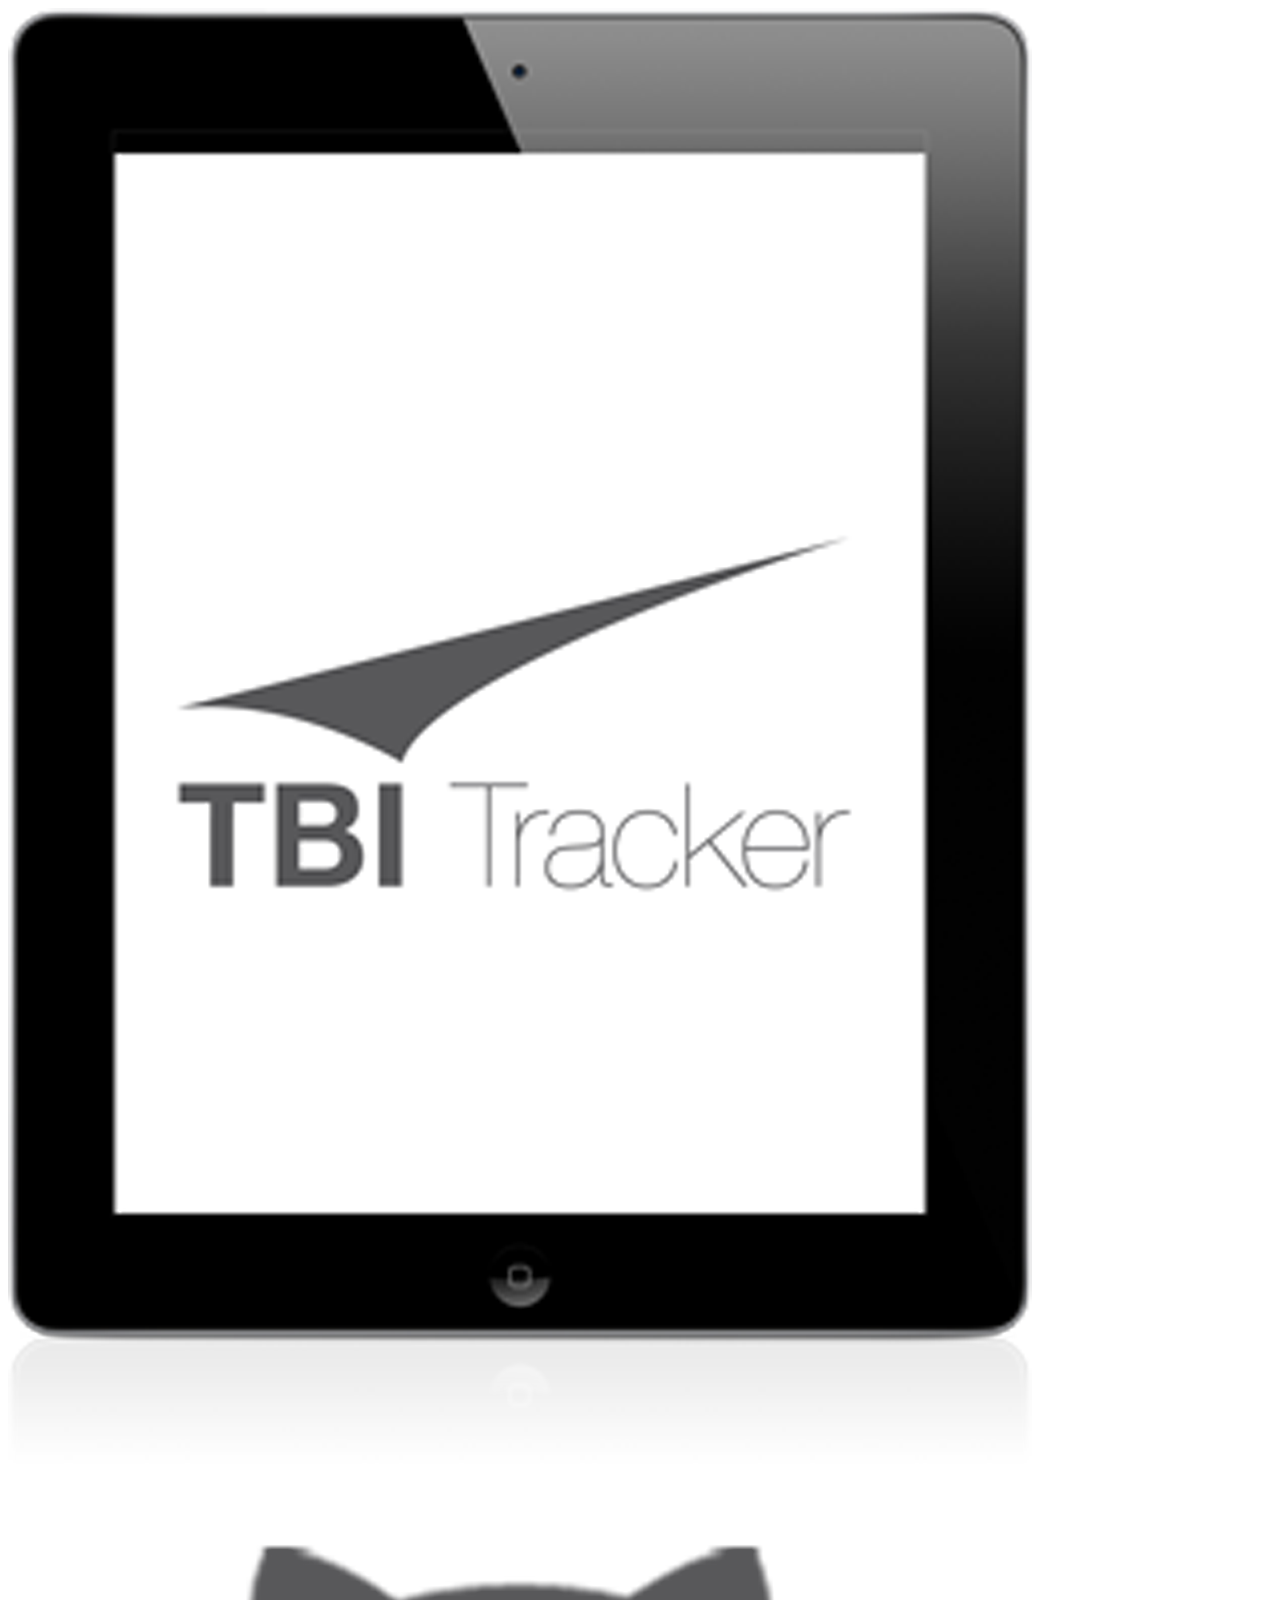
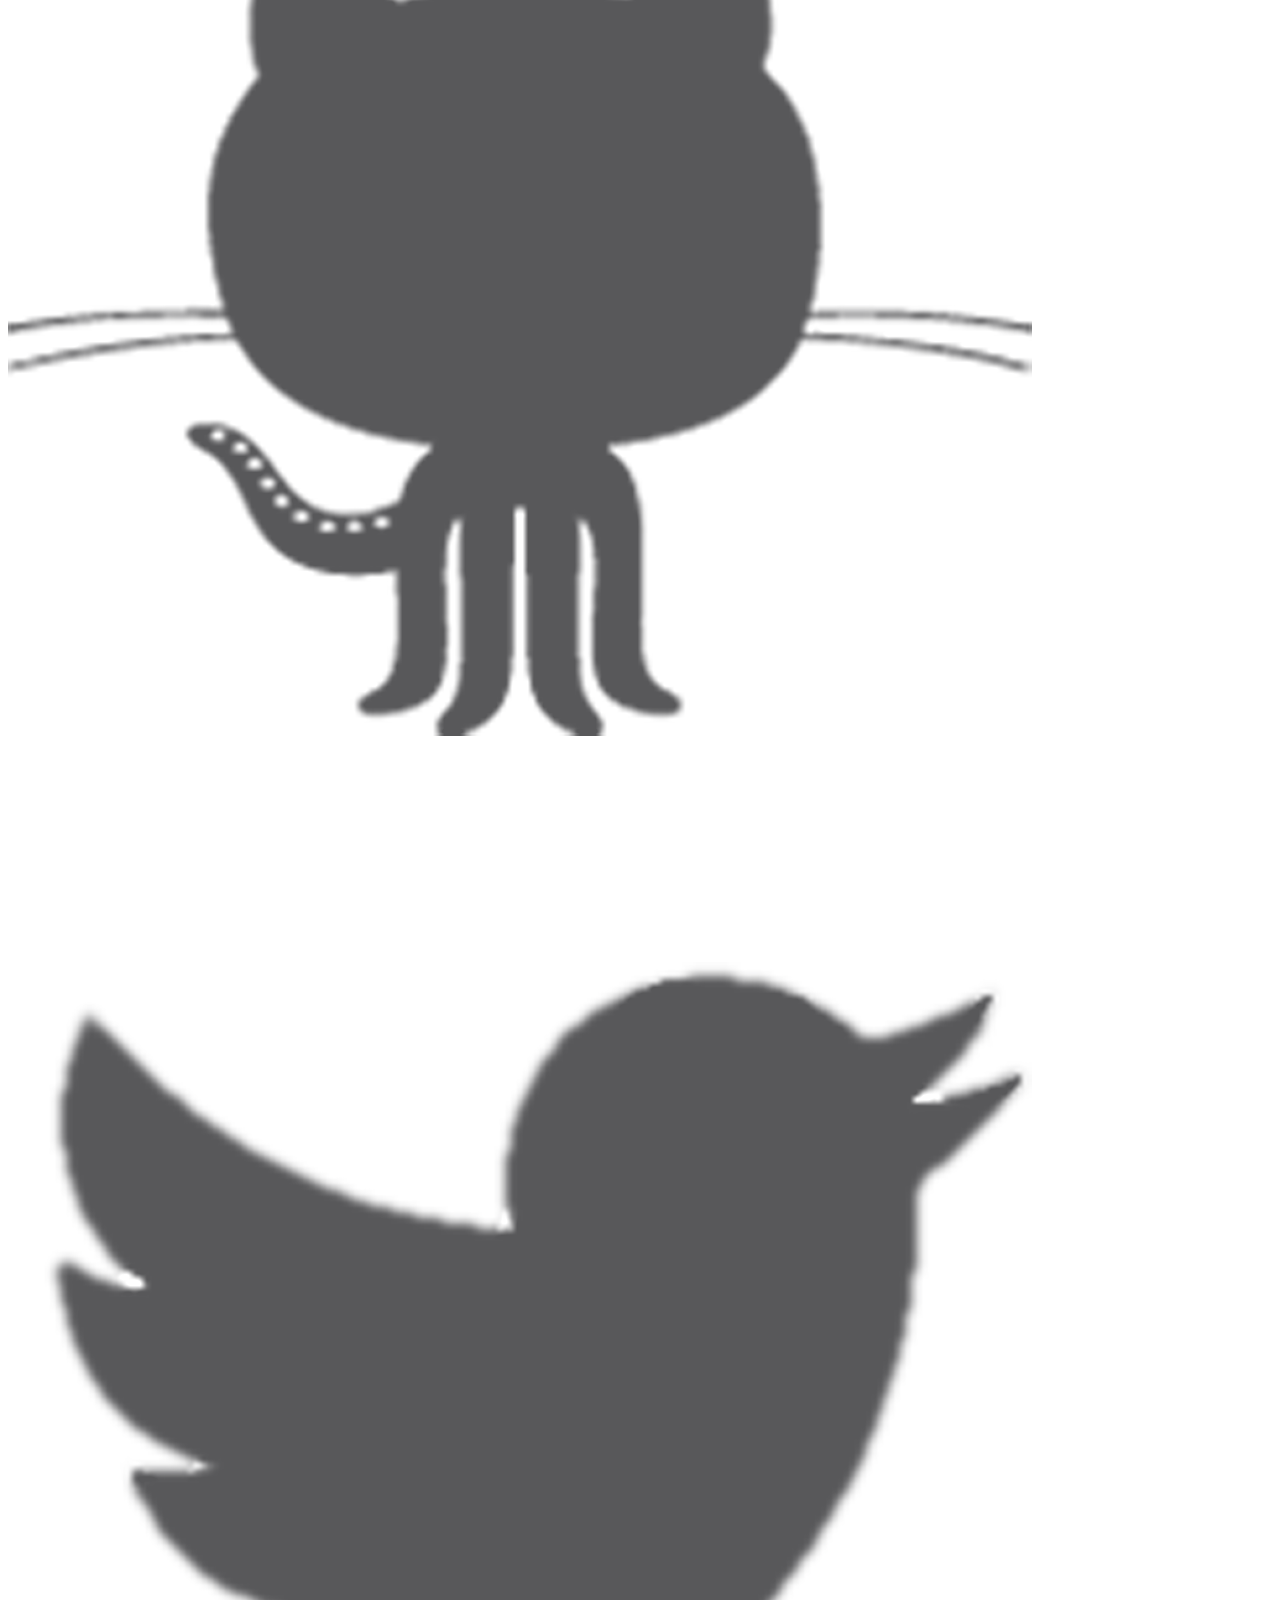
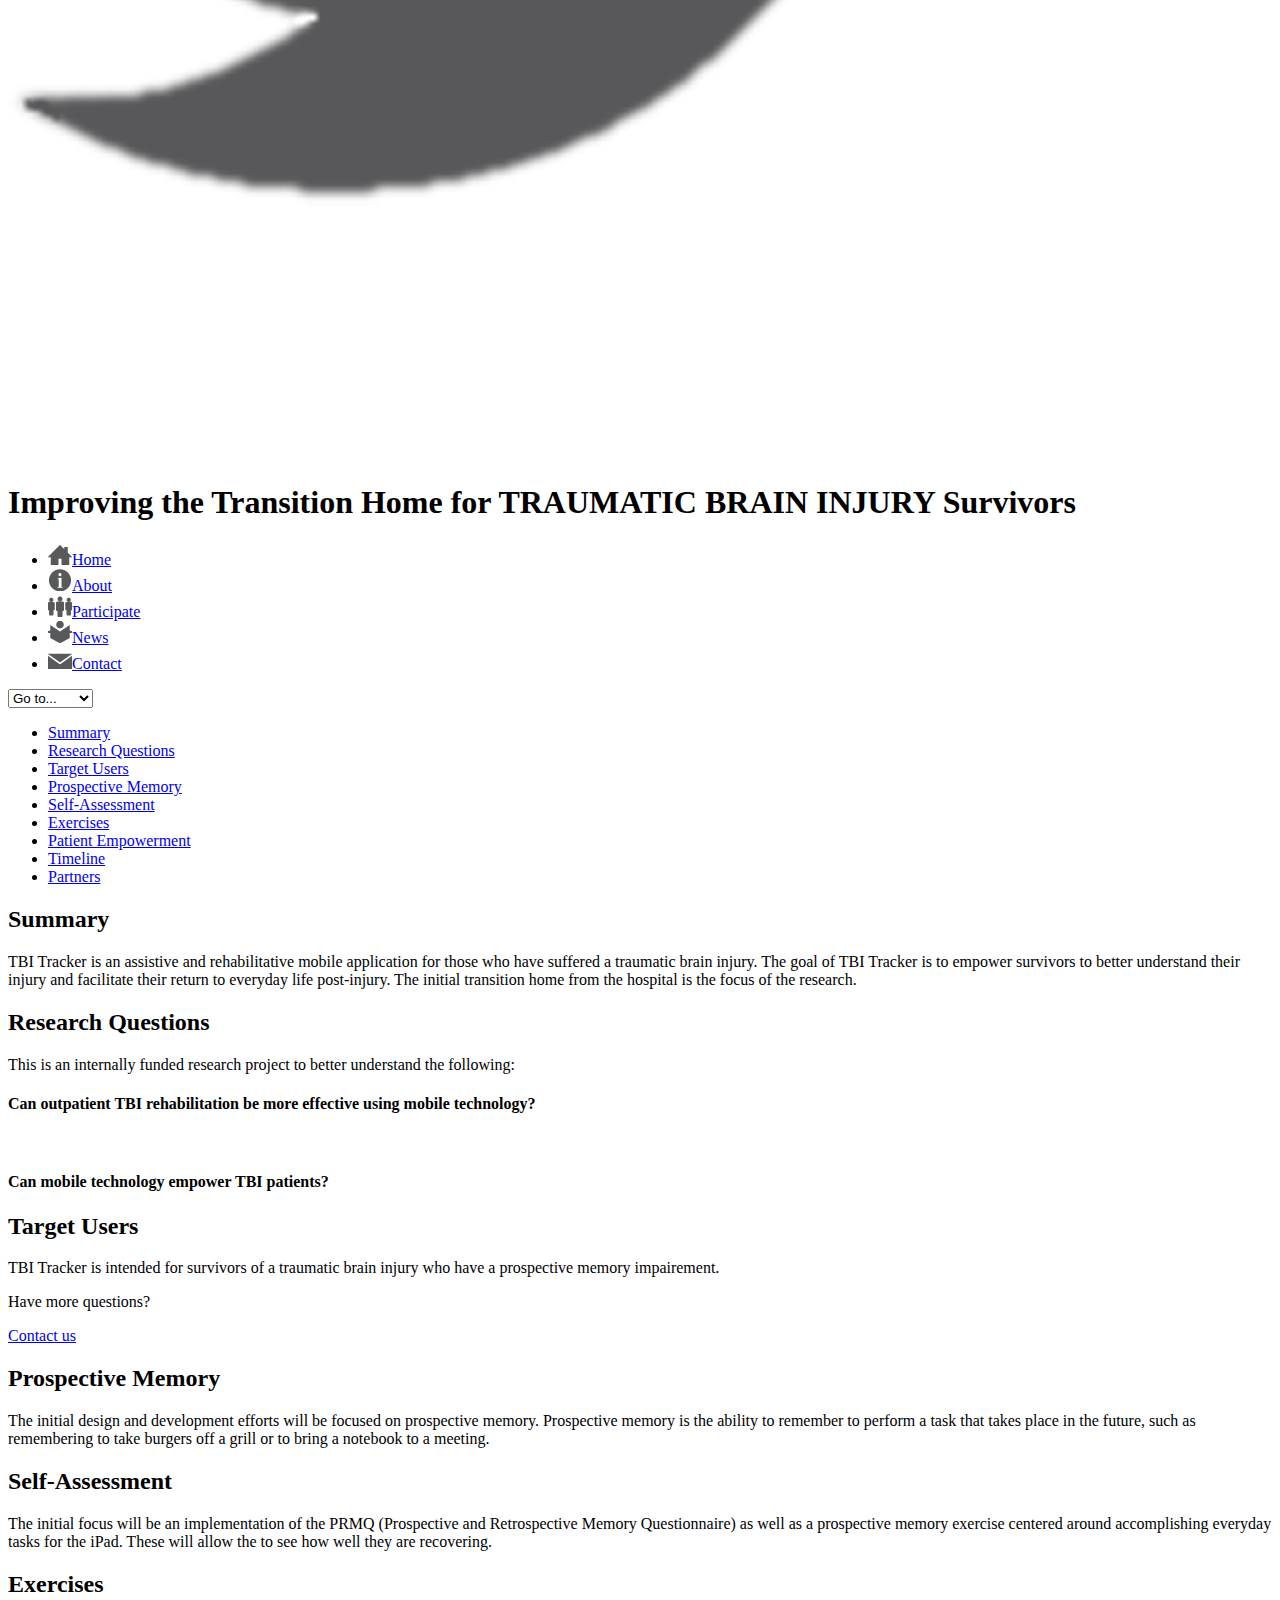
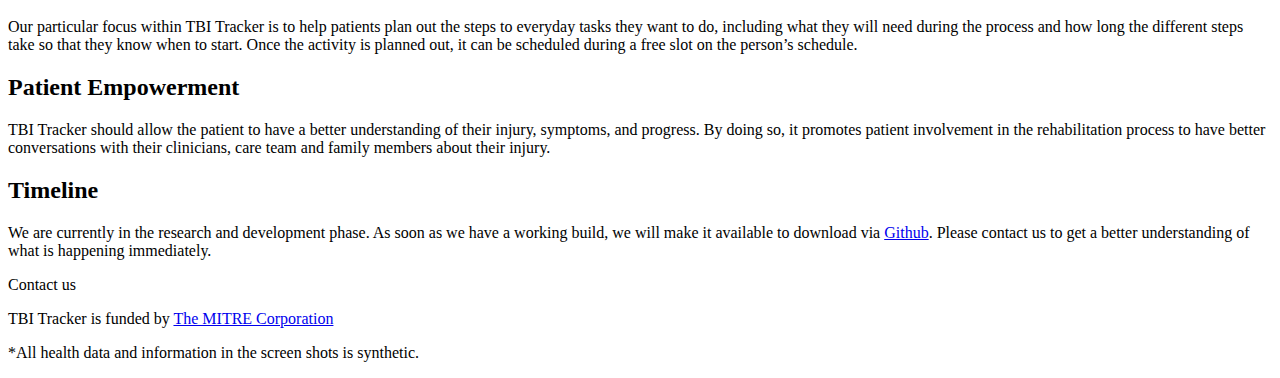
==== commit c435eb6d: "update git link" ====
--- a/about.html
+++ b/about.html
@@ -12,7 +12,37 @@
 	  <link rel="icon" type="image/png" href="images/TBI_small.png"/>
 	  <meta name="viewport" content="width=device-width, initial-scale=1.0">
 	  <script src="http://ajax.googleapis.com/ajax/libs/jquery/1.7.1/jquery.min.js"></script>
-	  
+	  <script>
+	     // DOM ready
+	     $(function() {
+	       
+	        // Create the dropdown base
+	        $("<select />").appendTo("nav");
+	        
+	        // Create default option "Go to..."
+	        $("<option />", {
+	           "value"   : "",
+	           "text"    : "Go to..."
+	        }).appendTo("nav select");
+	        
+	        // Populate dropdown with menu items
+	        $("nav a").each(function() {
+	         var el = $(this);
+	         var opt = $("<option />", {
+	             "value"   : el.attr("href"),
+	             "text"    : el.text()
+	         });
+	         if ($(this).hasClass("active")) opt.attr("selected","selected");
+	         opt.appendTo("nav select");
+	        });
+	        
+	       // To make dropdown actually work
+	       // To make more unobtrusive: http://css-tricks.com/4064-unobtrusive-page-changer/
+	        $("nav select").change(function() {
+	          window.location = $(this).find("option:selected").val();
+	        });
+	     });
+	   </script>
 	    <script>
 				$(document).ready(function () {  
 				  var top = $('#sidebar').offset().top - parseFloat($('#sidebar').css('marginTop').replace(/auto/, 0));
@@ -50,11 +80,11 @@
  						<div class="row">
  							<div class="offset4 span4">
 		 						<span class="external-bar twitt">
-		 							<a href="http://github.com/jmccloud/TBITracker"  target="_window">
+		 							<a href="https://github.com/TBITracker/hReader-tbitracker">
 		 								<img src="images/octocat.png" alt="GitHub Logo" /></a>
 		 						</span>
 		 						<span class="external-bar">
-		 							<a href="http://twitter.com/intent/user?screen_name=TBITracker"  target="_window">
+		 							<a href="https://twitter.com/TBITracker">
 		 								<img src="images/twitter-bird-light-bgs.png" alt="Twitter Logo" /></a>
 		 						</span>
 		 					</div>
@@ -130,6 +160,11 @@
 									<i class="icon-chevron-right"></i>
 								</a>
 							</li>
+							<li>
+								<a href="#partners">Partners
+									<i class="icon-chevron-right"></i>
+								</a>
+							</li>
 						</ul>
 					</div>
 				</div>
@@ -176,7 +211,7 @@
 					<section id="timeline">
 						<h2>Timeline</h2>
 
-						<p>We are currently in the research and development phase.  As soon as we have a working build, we will make it available to download via <a href="https://github.com/TBITracker">Github</a>.  Please contact us to get a better understanding of what is happening immediately.</p> <a href="contact.html" class="btn">Contact us</a>
+						<p>We are currently in the research and development phase.  As soon as we have a working build, we will make it available to download via <a href="https://github.com/TBITracker">Github</a>.  Please contact us to get a better understanding of what is happening immediately.</p> <a class="btn">Contact us</a>
 					</section>
 			</div>
 		</div>
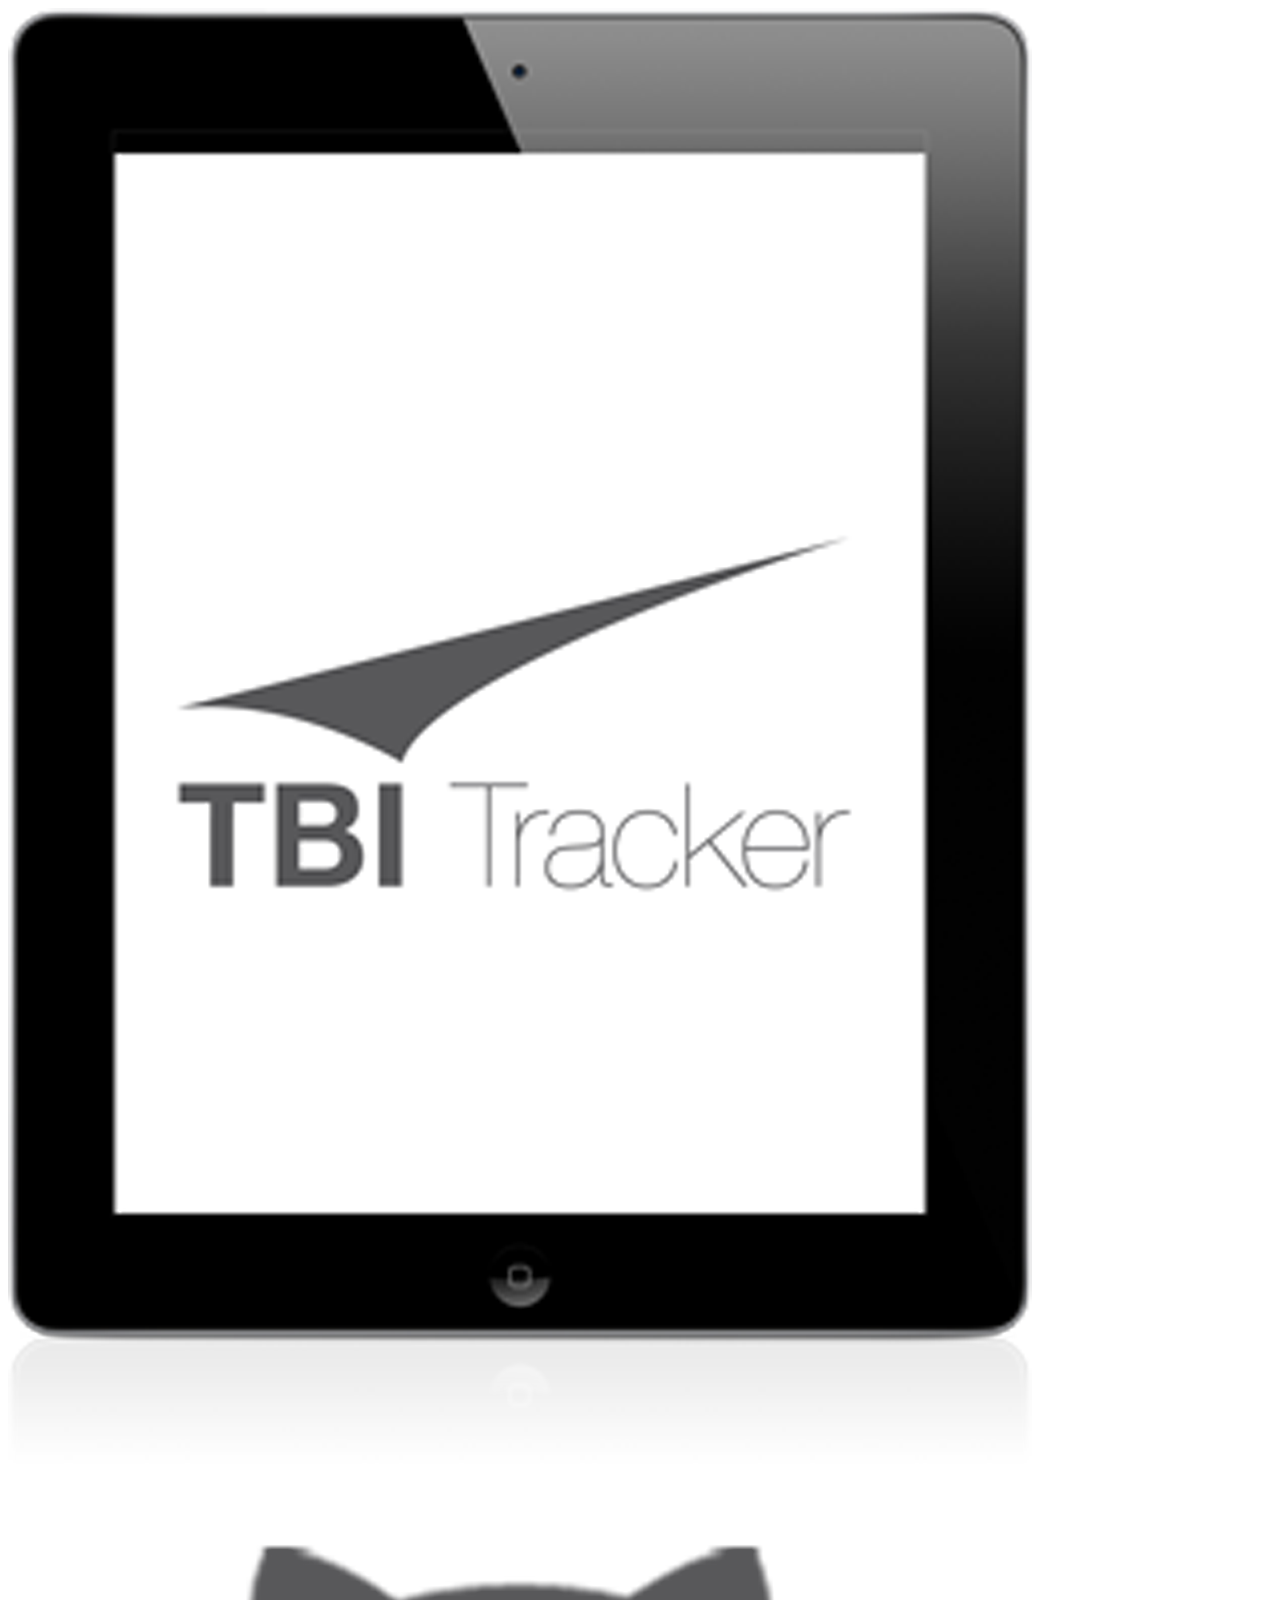
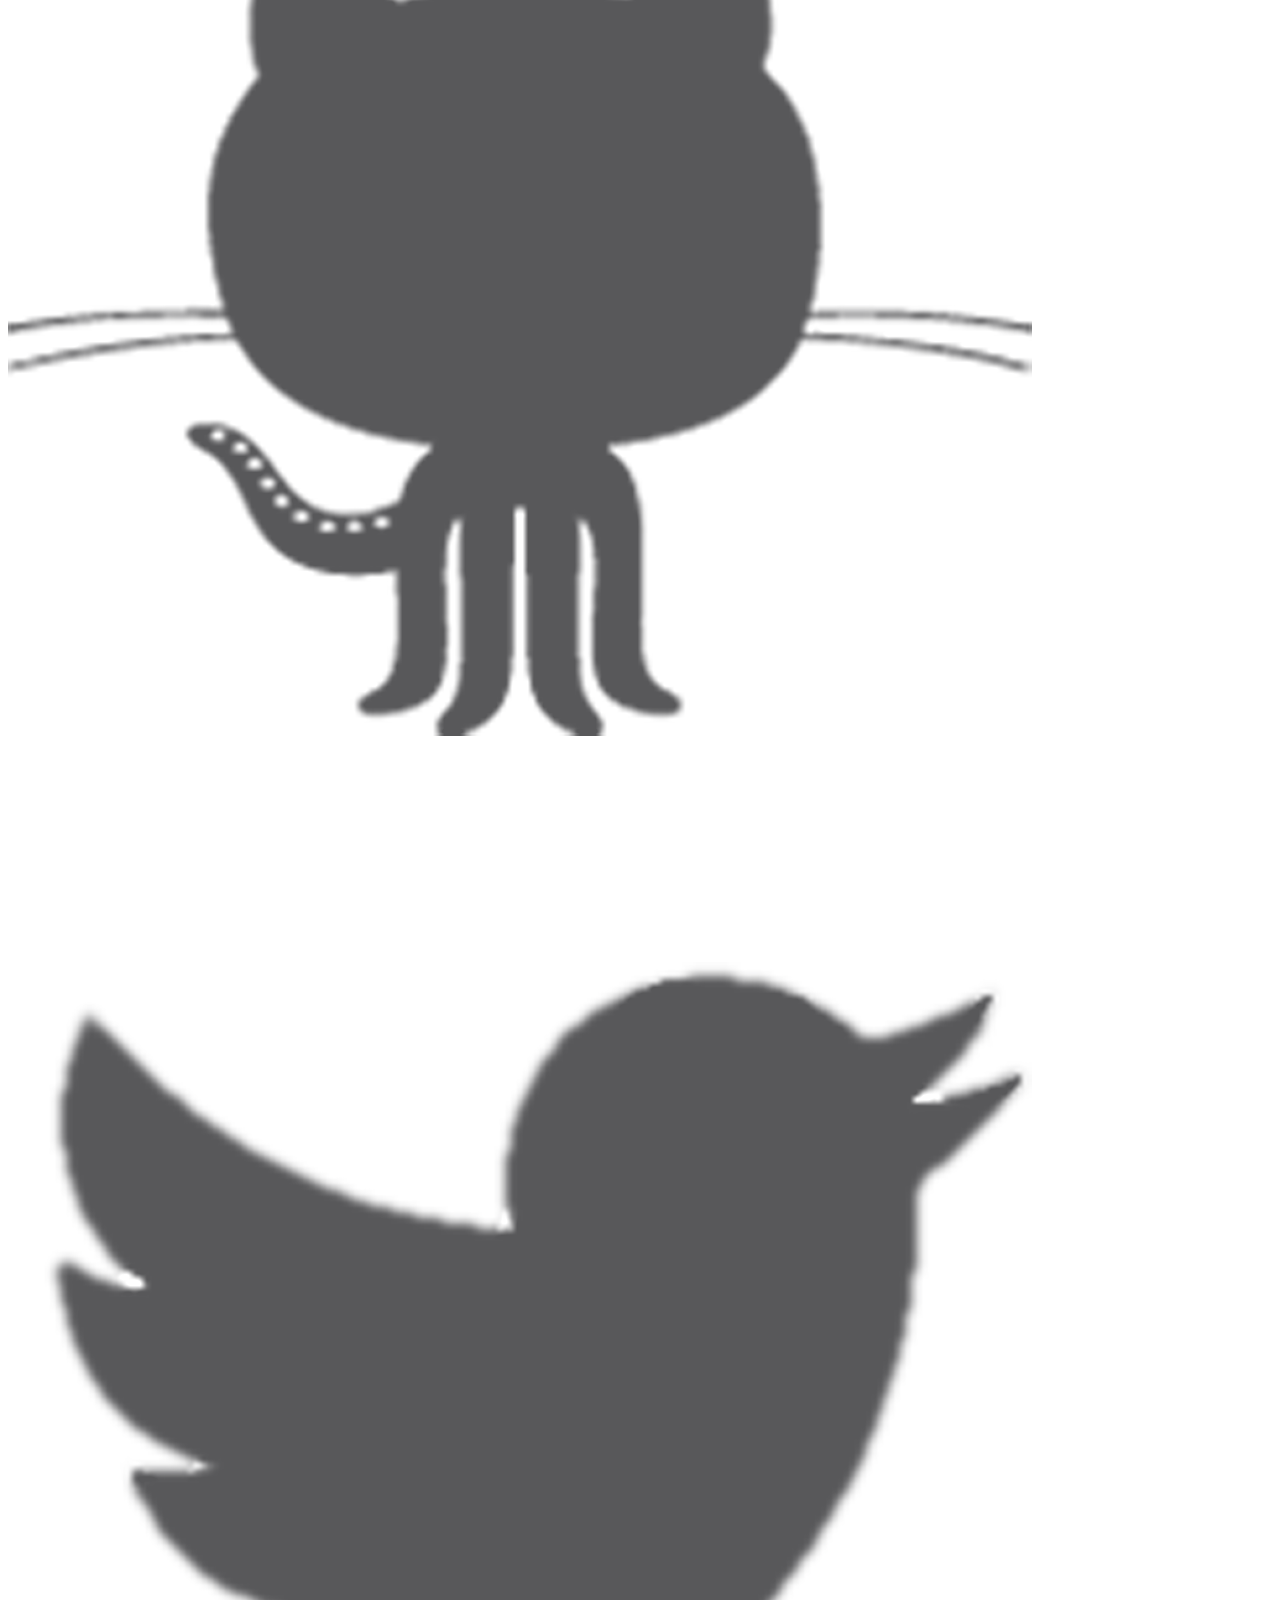
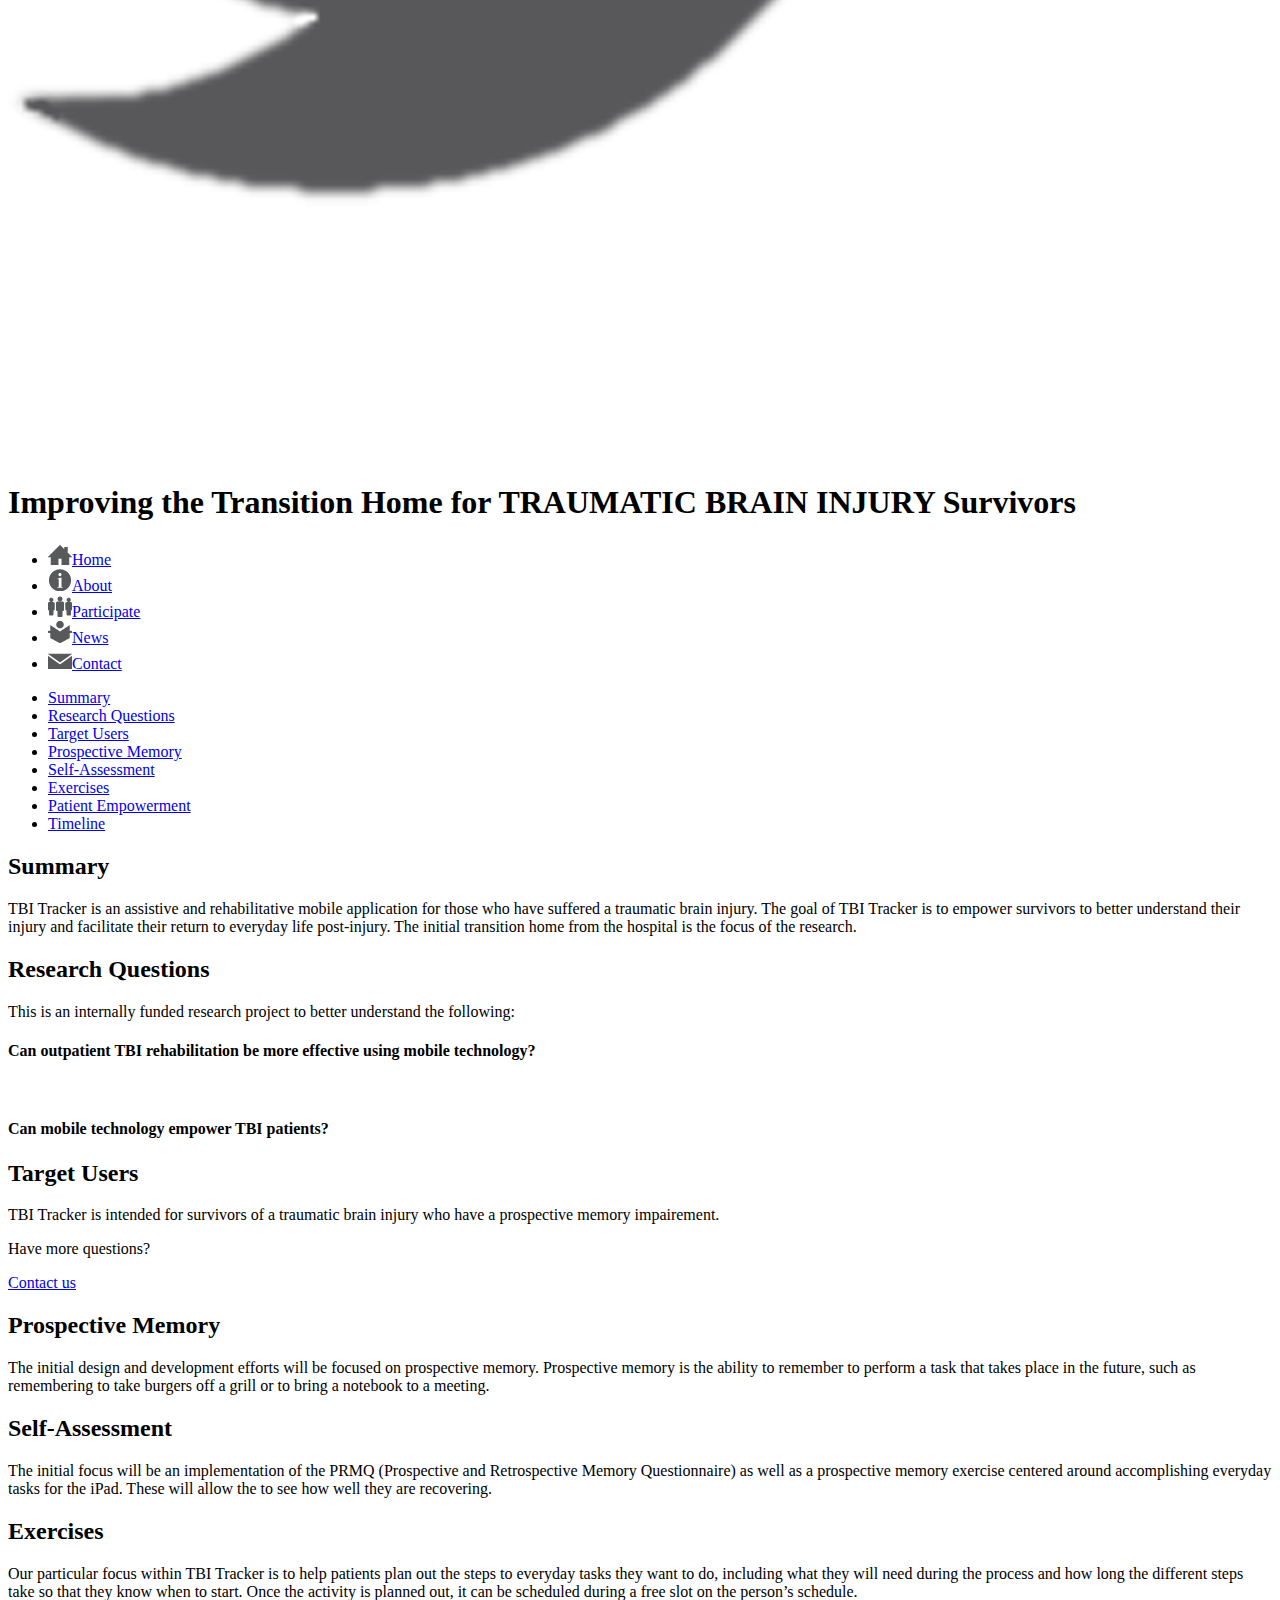
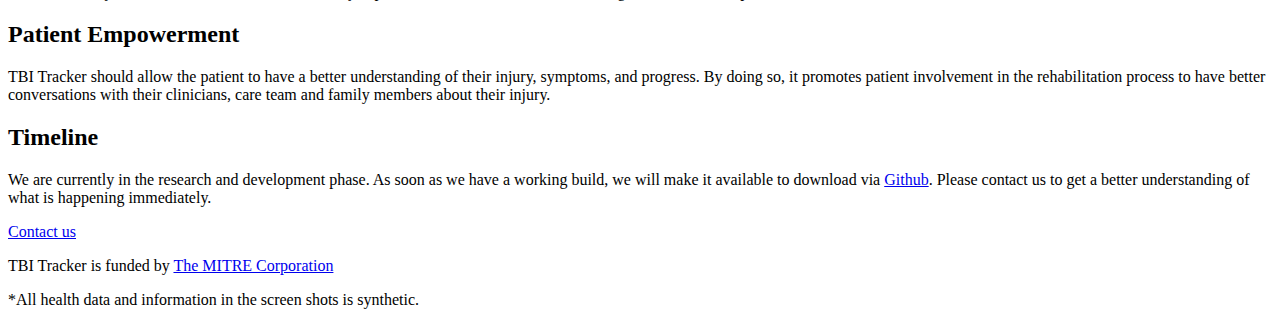
==== commit 1ec5572d: "updated git link" ====
--- a/about.html
+++ b/about.html
@@ -12,37 +12,7 @@
 	  <link rel="icon" type="image/png" href="images/TBI_small.png"/>
 	  <meta name="viewport" content="width=device-width, initial-scale=1.0">
 	  <script src="http://ajax.googleapis.com/ajax/libs/jquery/1.7.1/jquery.min.js"></script>
-	  <script>
-	     // DOM ready
-	     $(function() {
-	       
-	        // Create the dropdown base
-	        $("<select />").appendTo("nav");
-	        
-	        // Create default option "Go to..."
-	        $("<option />", {
-	           "value"   : "",
-	           "text"    : "Go to..."
-	        }).appendTo("nav select");
-	        
-	        // Populate dropdown with menu items
-	        $("nav a").each(function() {
-	         var el = $(this);
-	         var opt = $("<option />", {
-	             "value"   : el.attr("href"),
-	             "text"    : el.text()
-	         });
-	         if ($(this).hasClass("active")) opt.attr("selected","selected");
-	         opt.appendTo("nav select");
-	        });
-	        
-	       // To make dropdown actually work
-	       // To make more unobtrusive: http://css-tricks.com/4064-unobtrusive-page-changer/
-	        $("nav select").change(function() {
-	          window.location = $(this).find("option:selected").val();
-	        });
-	     });
-	   </script>
+	  
 	    <script>
 				$(document).ready(function () {  
 				  var top = $('#sidebar').offset().top - parseFloat($('#sidebar').css('marginTop').replace(/auto/, 0));
@@ -80,11 +50,11 @@
  						<div class="row">
  							<div class="offset4 span4">
 		 						<span class="external-bar twitt">
-		 							<a href="https://github.com/TBITracker/hReader-tbitracker">
+		 							<a href="https://github.com/TBITracker/hReader-tbitracker"  target="_blank">
 		 								<img src="images/octocat.png" alt="GitHub Logo" /></a>
 		 						</span>
 		 						<span class="external-bar">
-		 							<a href="https://twitter.com/TBITracker">
+		 							<a href="http://twitter.com/intent/user?screen_name=TBITracker"  target="_blank">
 		 								<img src="images/twitter-bird-light-bgs.png" alt="Twitter Logo" /></a>
 		 						</span>
 		 					</div>
@@ -160,11 +130,6 @@
 									<i class="icon-chevron-right"></i>
 								</a>
 							</li>
-							<li>
-								<a href="#partners">Partners
-									<i class="icon-chevron-right"></i>
-								</a>
-							</li>
 						</ul>
 					</div>
 				</div>
@@ -211,7 +176,7 @@
 					<section id="timeline">
 						<h2>Timeline</h2>
 
-						<p>We are currently in the research and development phase.  As soon as we have a working build, we will make it available to download via <a href="https://github.com/TBITracker">Github</a>.  Please contact us to get a better understanding of what is happening immediately.</p> <a class="btn">Contact us</a>
+						<p>We are currently in the research and development phase.  As soon as we have a working build, we will make it available to download via <a href="https://github.com/TBITracker">Github</a>.  Please contact us to get a better understanding of what is happening immediately.</p> <a href="contact.html" class="btn">Contact us</a>
 					</section>
 			</div>
 		</div>
